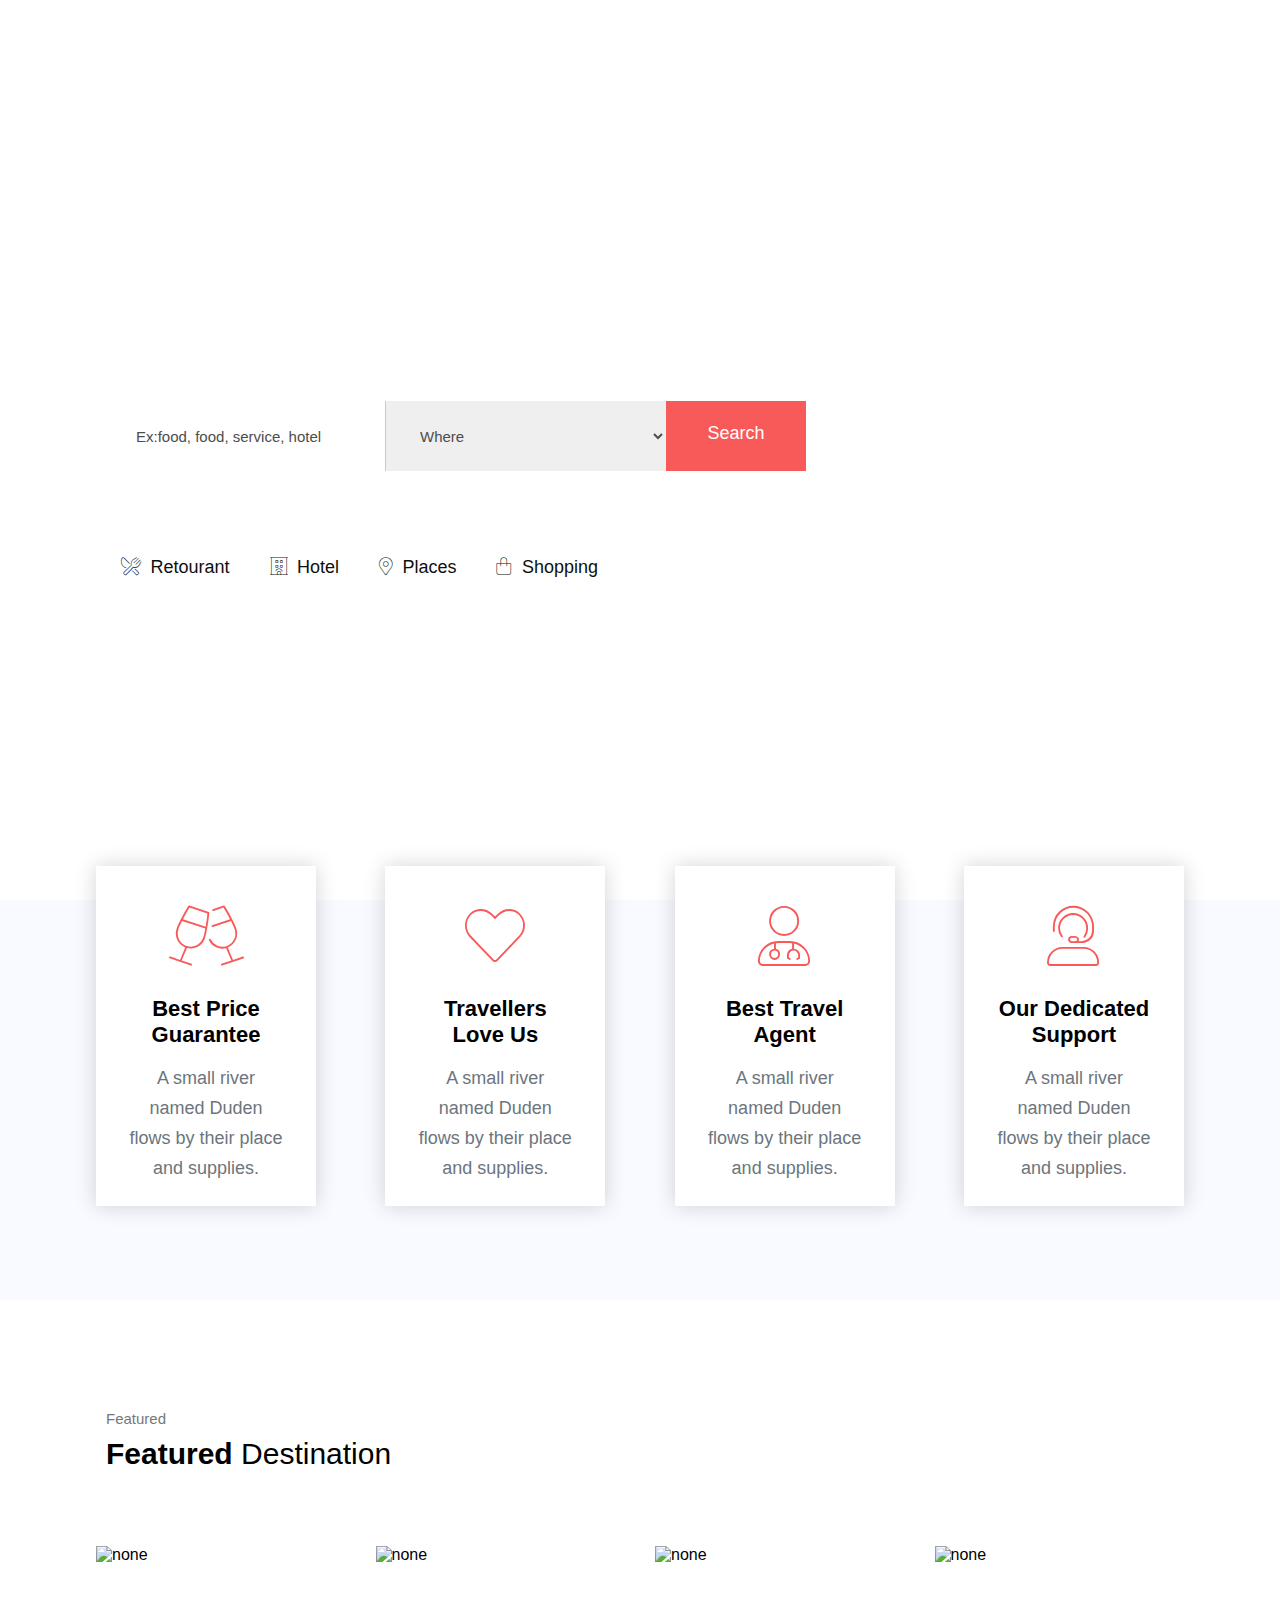
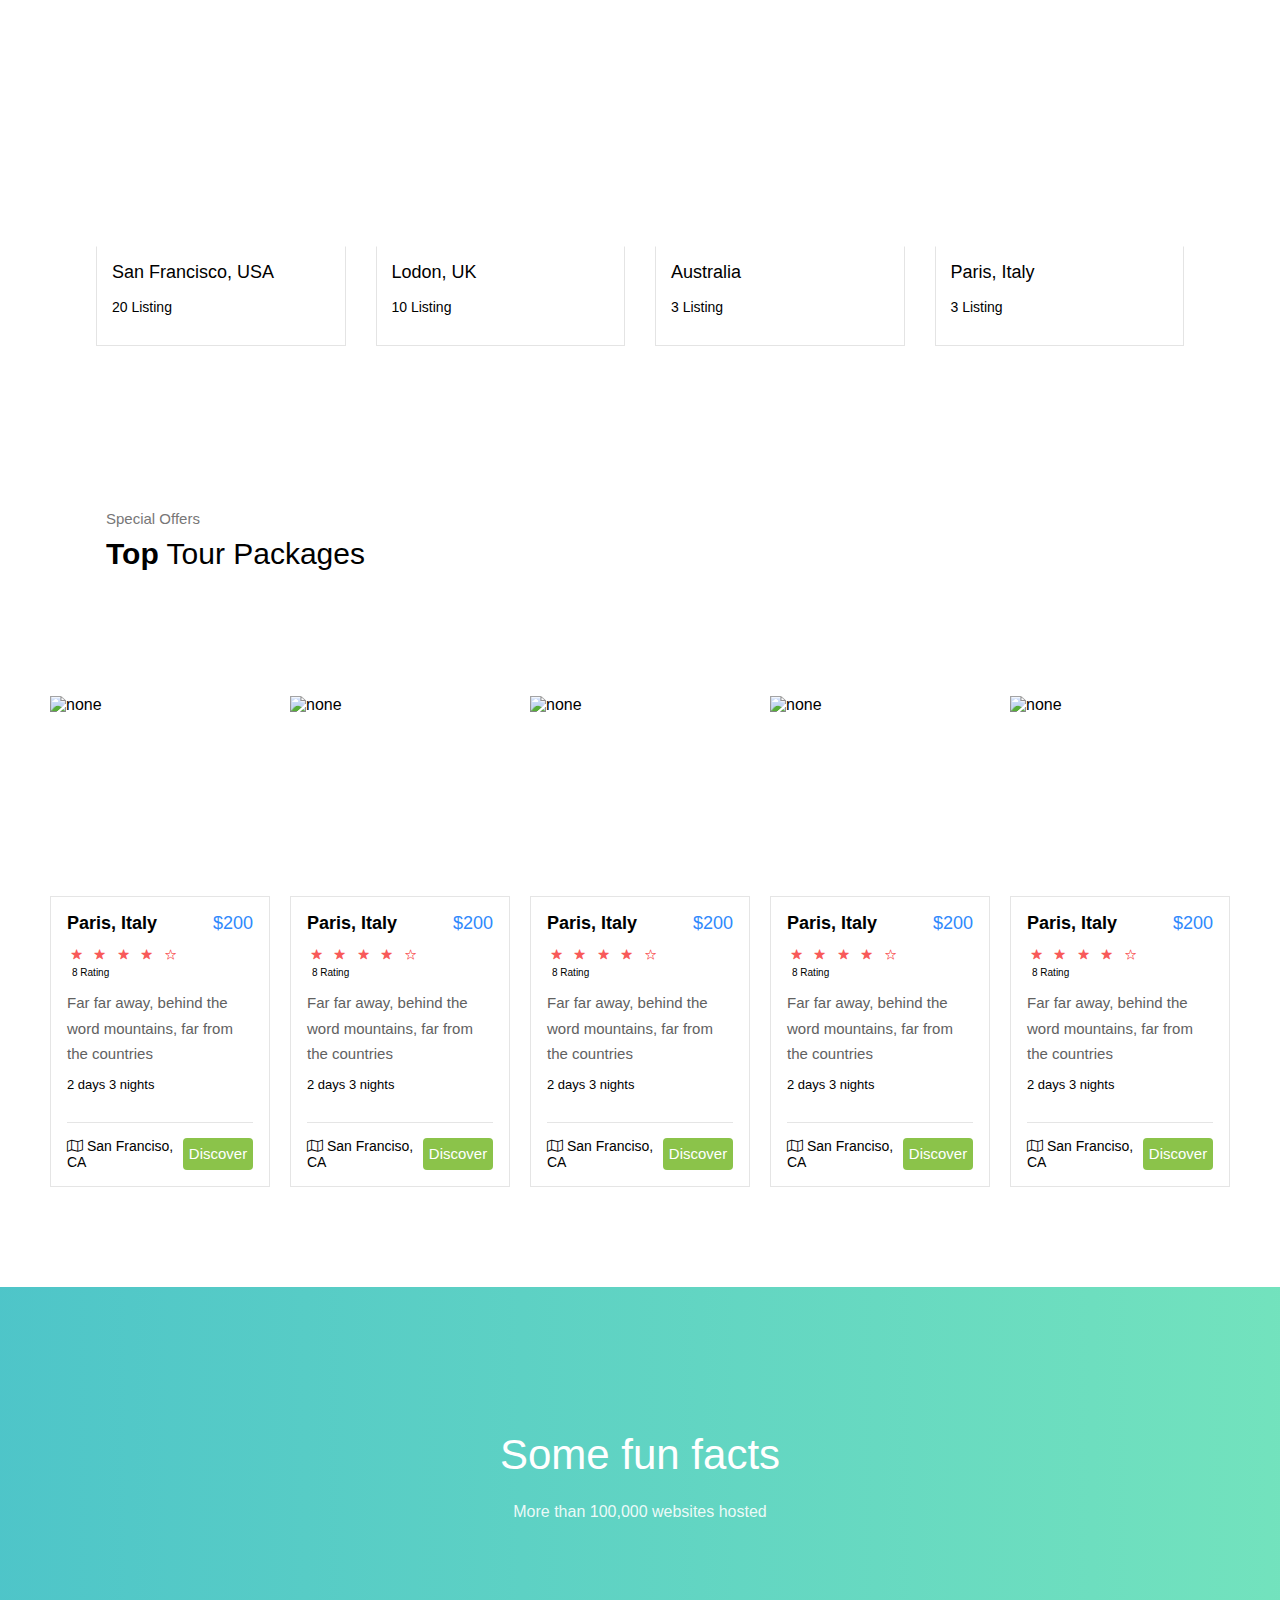
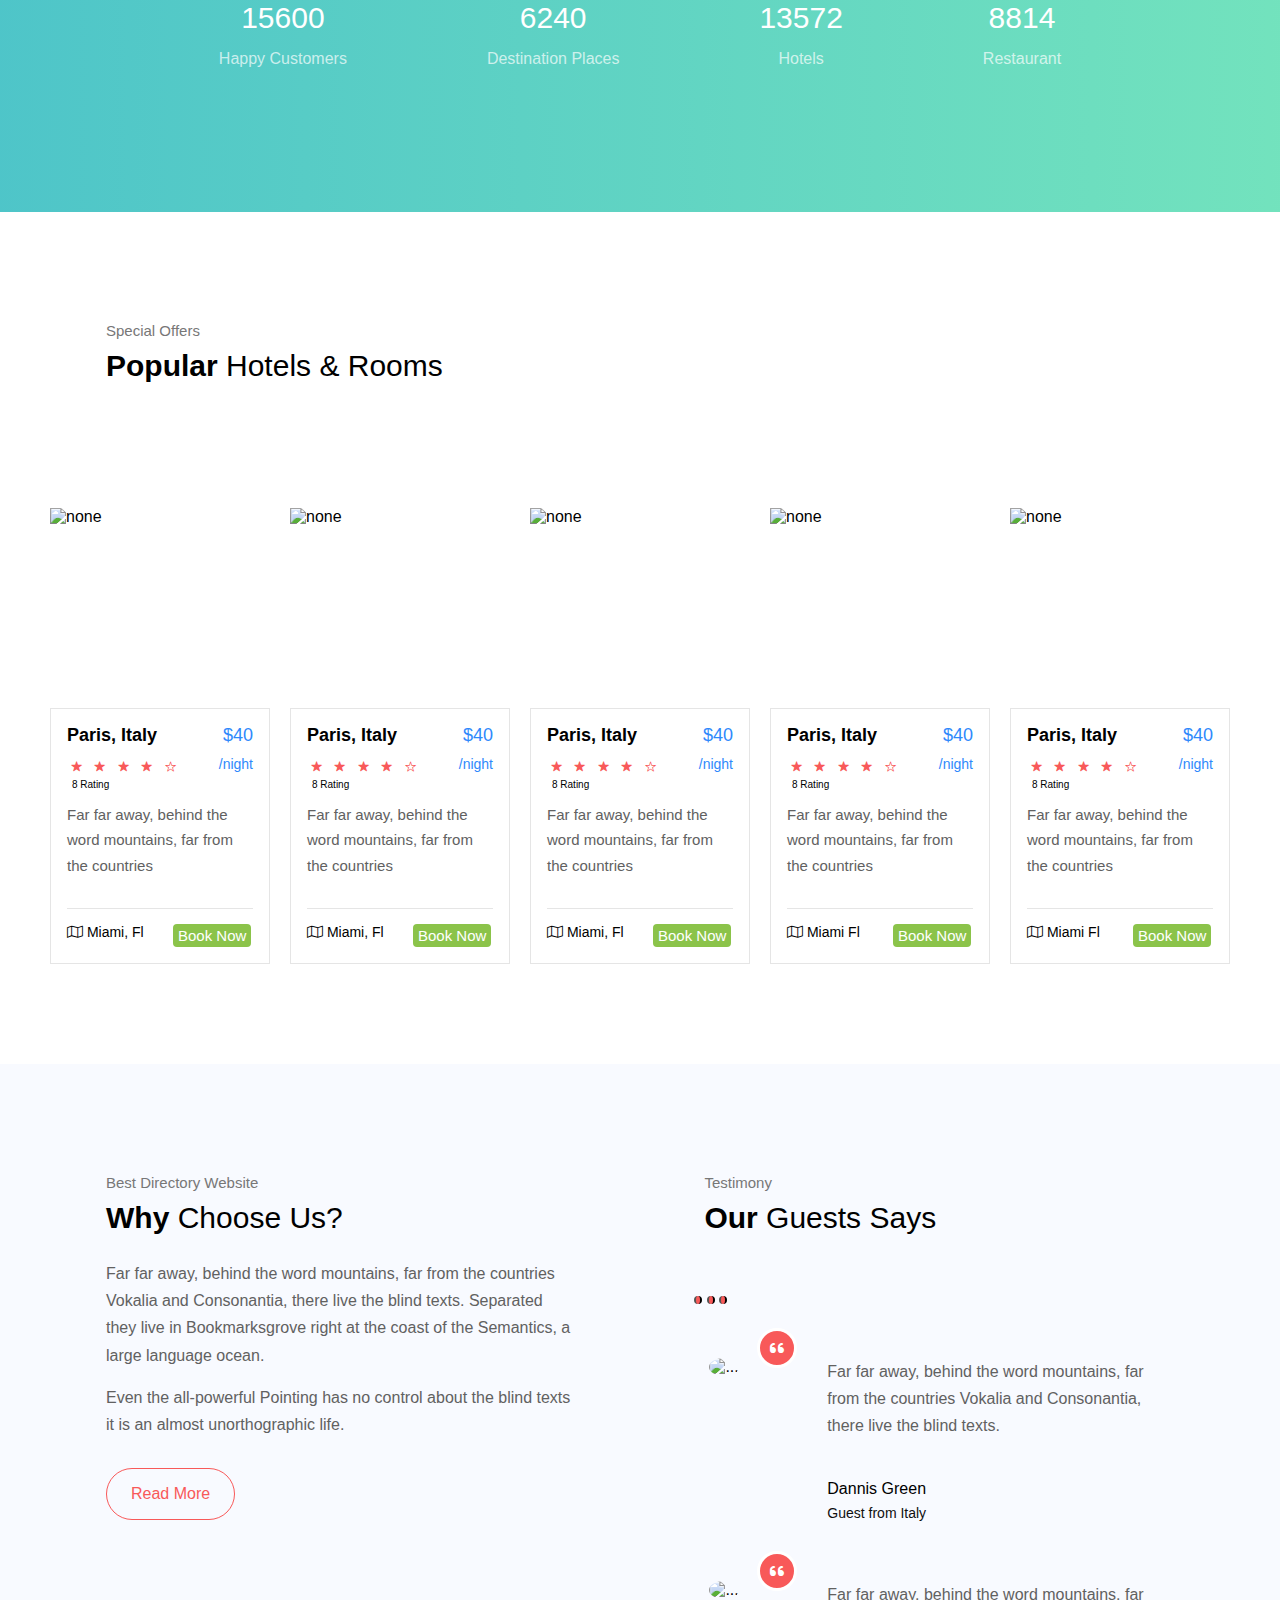
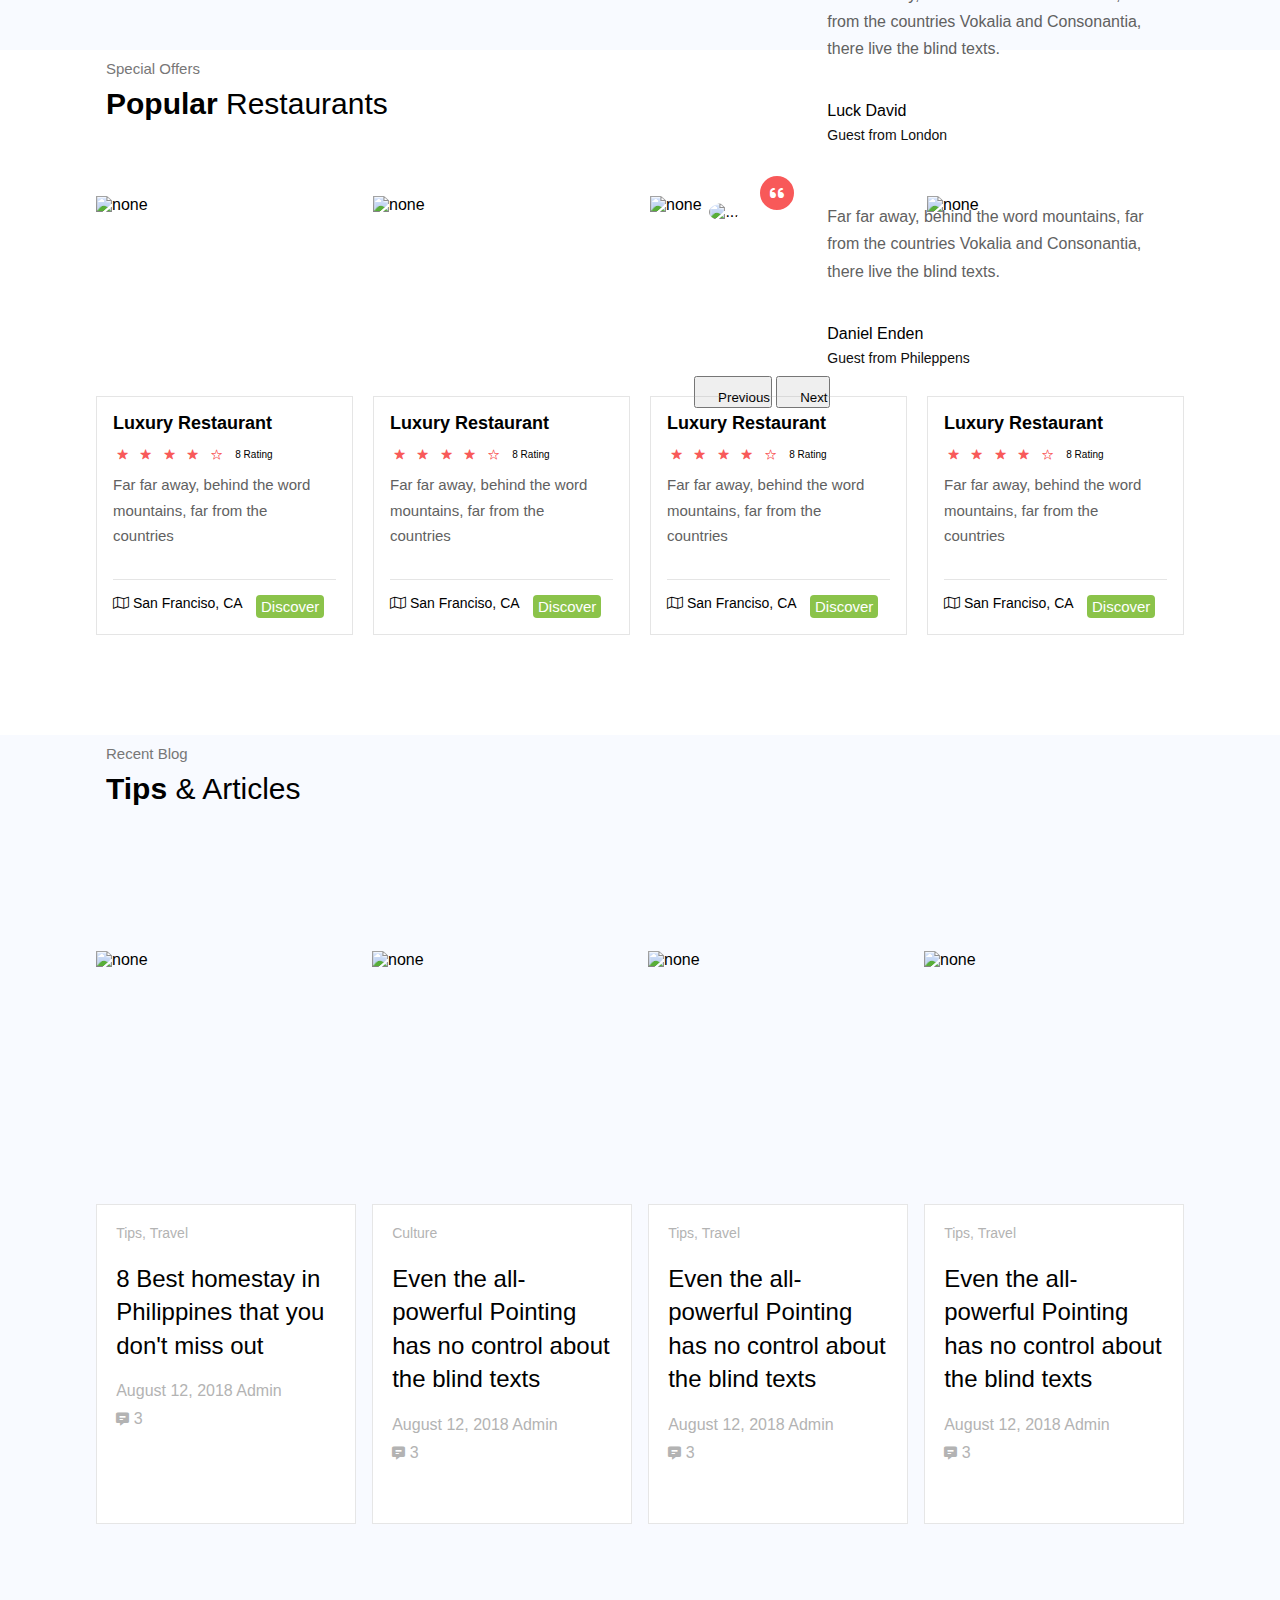
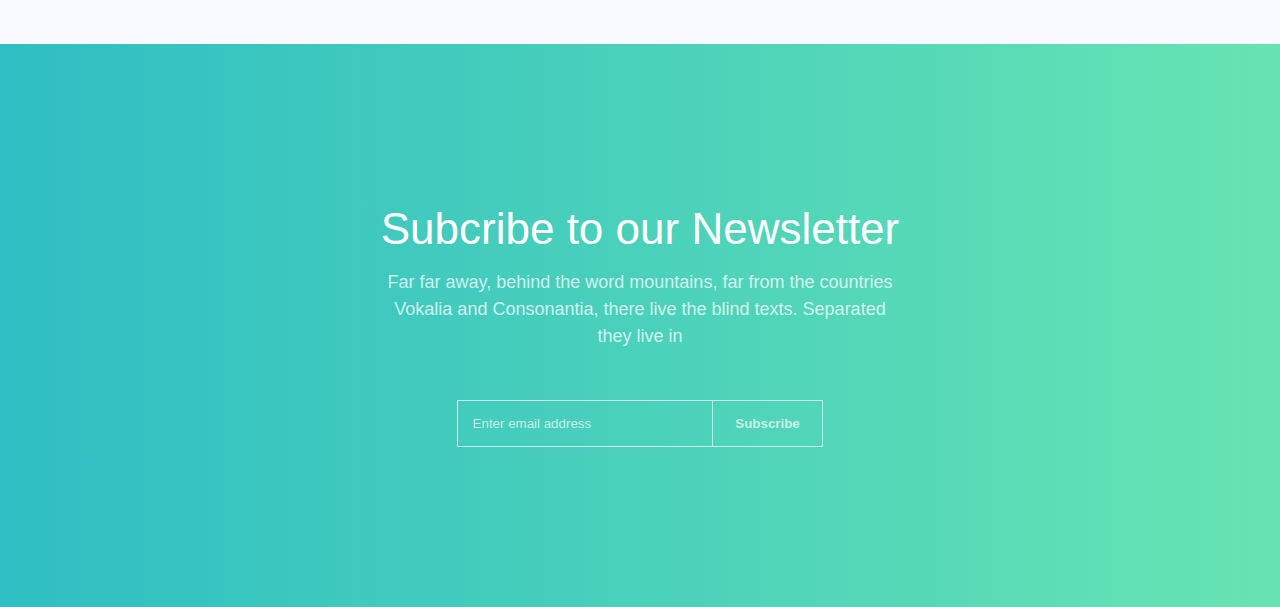
==== index.html @ 2442be21 "Nima" ====
<!DOCTYPE html>
<html lang="en">
<head>
    <meta charset="UTF-8">
    <meta http-equiv="X-UA-Compatible" content="IE=edge">
    <meta name="viewport" content="width=device-width, initial-scale=1.0">
    <title>Amazing Site</title>
    <link rel="stylesheet" href="css/all.css">
    <link rel="stylesheet" href="style.css">
    <link rel="stylesheet" href="webfonts">
    <link rel="stylesheet" href="MediaQuery.css">
    <link rel="preconnect" href="https://fonts.googleapis.com">
    <link rel="preconnect" href="https://fonts.gstatic.com" crossorigin>
    <link href="https://fonts.googleapis.com/css2?family=Fredoka:wght@300&display=swap" rel="stylesheet">
    <link href="https://cdn.jsdelivr.net/npm/bootstrap@5.0.2/dist/css/bootstrap.min.css" rel="stylesheet" integrity="sha384-EVSTQN3/azprG1Anm3QDgpJLIm9Nao0Yz1ztcQTwFspd3yD65VohhpuuCOmLASjC" crossorigin="anonymous">
    <style>
    ::-webkit-scrollbar{
       width: 0;
    }
    #scrollpath {
        position: fixed;
        top: 0;
        right: 0;
        width: 10px;
        height: 100%;
        background: rgba(255,255,255,0.05);
    }
    #progressbar {
        position: fixed;
        top: 0;
        right: 0;
        width: 8px;
        background: linear-gradient(to top, #008aff,#00ffe7);
        animation: animate 5s linear infinite;
        border-radius: 15px;
    }
    @keyframes animate {
        0%,100% {
            filter: hue-rotate(0deg);
        }
        50% {
            filter: hue-rotate(360deg);
        }
    }
    #progressbar::before {
        content: ' ';
        position: absolute;
        top: 0;
        left: 0;
        width: 100%;
        height: 100%;
        background: linear-gradient(to top, #008aff,#00ffe7);
        filter: blur(5px);
    }
    #progressbar::after {
        content: ' ';
        position: absolute;
        top: 0;
        left: 0;
        width: 100%;
        height: 100%;
        background: linear-gradient(to top, #008aff,#00ffe7);
        filter: blur(10px);
    }
    </style>
</head>
<body>
    
    <div id="progressbar"></div>
    <div class="scrollpath"></div>

    <div id="wiewport">
        <div class="topnawbar">
            <div class="conteiner">
                <div class="leftname">
                    <p class="leftname-p">dirEngine.</p>
                </div>
                <div class="rightbar">
                    <input type="checkbox" id="check">
                    <label for="check" class="naw-label">
                        <i class="fa-light fa-bars-staggered bars"></i> 
                        <i class="fa-light fa-bars-sort bars2"></i>
                        <p class="naw-p">Menu</p>
                    </label>
                    <ul class="home-ul">
                        <li class="home-li"><a href="#" class="home-a xme">Home</a></li>
                        <li class="home-li"><a href="#" class="home-a">About</a></li>
                        <li class="home-li"><a href="#" class="home-a">Tour</a></li>
                        <li class="home-li"><a href="#" class="home-a">Hotles</a></li>
                        <li class="home-li"><a href="#" class="home-a">Blog</a></li>
                        <li class="home-li"><a href="#" class="home-a">Contact</a></li>
                        <li class="home-li cta"><a href="#" class="home-a">Add Listing</a></li>
                    </ul>
                </div>
            </div>
        </div>
        <div class="center-wiewport">
            <div class="conteiner">
                <div class="explore">
                    <h1 class="explore-h1">
                        <strong>Explore</strong>
                        your amazing city
                    </h1>
                    <p class="explore-p">Find great places to stay, eat, shop, or visit from local experts</p>
                    <div class="input-div">
                        <div class="input-text">
                            <input type="text" placeholder="Ex:food, food, service, hotel">
                        </div>
                        <div class="input-text">
                            <select id="select">
                                <option value="#" class="wewe">Where</option>
                                <option value="#">San Francisco USA</option>
                                <option value="#">Berlin Germany</option>
                                <option value="#">London United Kingdom</option>
                                <option value="#">Paris Italy</option>
                            </select>
                        </div>
                        <div class="input-search">
                            <p class="input-p">Search</p>
                        </div>
                    </div>
                    <p class="explore-p">Or browse the highlights</p>
                    <div class="four-div">
                        <div class="cool-div">
                            <i class="fa-thin fa-fork-knife cooldiv-ico"></i>
                            <span class="cool-span">Retourant</span>
                        </div>
                        <div class="cool-div">
                            <i class="fa-thin fa-hotel cooldiv-ico"></i>
                            <span class="cool-span">Hotel</span>
                        </div>
                        <div class="cool-div">
                            <i class="fa-thin fa-location-dot cooldiv-ico"></i>
                            <span class="cool-span">Places</span>
                        </div>
                        <div class="cool-div">
                            <i class="fa-thin fa-bag-shopping cooldiv-ico"></i>
                            <span class="cool-span">Shopping</span>
                        </div>
                    </div>
                </div>
            </div>
        </div>
    </div>
    <div id="four-card">
        <div class="conteiner">
            <div class="translatediv">
                <div class="carddiv">
                    <div class="backgroundico">
                        <i class="fa-thin fa-champagne-glasses card-ico"></i>
                    </div>
                    <div class="icon-div">
                        <i class="fa-thin fa-champagne-glasses carddiv-ico"></i>
                    </div>
                    <div class="name-div">
                        <p class="name-p">Best Price Guarantee</p>
                    </div>
                    <div class="bottomname-div">
                        <p class="bottomname-p">
                            A small river named Duden flows by their place and supplies.
                        </p>
                    </div>
                </div>
                <div class="carddiv">
                    <div class="backgroundico">
                        <i class="fa-thin fa-heart card-ico"></i>
                    </div>
                    <div class="icon-div">
                        <i class="fa-thin fa-heart carddiv-ico"></i>
                    </div>
                    <div class="name-div">
                        <p class="name-p">Travellers Love Us</p>
                    </div>
                    <div class="bottomname-div">
                        <p class="bottomname-p">
                            A small river named Duden flows by their place and supplies.
                        </p>
                    </div>
                </div>
                <div class="carddiv">
                    <div class="backgroundico">
                        <i class="fa-thin fa-user-doctor card-ico"></i>
                    </div>
                    <div class="icon-div">
                        <i class="fa-thin fa-user-doctor carddiv-ico"></i>
                    </div>
                    <div class="name-div">
                        <p class="name-p">Best Travel Agent</p>
                    </div>
                    <div class="bottomname-div">
                        <p class="bottomname-p">
                            A small river named Duden flows by their place and supplies.
                        </p>
                    </div>
                </div>
                <div class="carddiv">
                    <div class="backgroundico">
                        <i class="fa-thin fa-user-headset card-ico"></i>
                    </div>
                    <div class="icon-div">
                        <i class="fa-thin fa-user-headset carddiv-ico"></i>
                    </div>
                    <div class="name-div">
                        <p class="name-p">Our Dedicated Support</p>
                    </div>
                    <div class="bottomname-div">
                        <p class="bottomname-p">
                            A small river named Duden flows by their place and supplies.
                        </p>
                    </div>
                </div>
            </div>
        </div>
    </div>
    <div id="destination">
        <div class="conteiner">
            <div class="top-destination">
                <p class="destination-p">Featured</p>
                <h2 class="destination-h2"><strong>Featured</strong> Destination</h2>
            </div>
            <div class="bottom-destination">
                <div class="cow-detination">
                    <div class="cow-card">
                        <div class="picture-card">
                            <img src="https://preview.colorlib.com/theme/direngine/images/xdestination-2.jpg.pagespeed.ic.RMg1c-upbN.webp" alt="none">
                        </div>
                        <div class="background-icon">
                            <i class="fa-regular fa-magnifying-glass cow-icon"></i>
                        </div>
                        <div class="name-card">
                            <h3 class="name-card-h3">San Francisco, USA</h3>
                            <span class="name-card-span">20 Listing</span>
                        </div>
                    </div>
                    <div class="cow-card cow-none2">
                        <div class="picture-card">
                            <img src="https://preview.colorlib.com/theme/direngine/images/xdestination-3.jpg.pagespeed.ic.SftvgTYoh4.webp" alt="none">
                        </div>
                        <div class="background-icon">
                            <i class="fa-regular fa-magnifying-glass cow-icon"></i>
                        </div>
                        <div class="name-card">
                            <h3 class="name-card-h3">Lodon, UK</h3>
                            <span class="name-card-span">10 Listing</span>
                        </div>
                    </div>
                    <div class="cow-card cow-none">
                        <div class="picture-card">
                            <img src="https://preview.colorlib.com/theme/direngine/images/xdestination-5.jpg.pagespeed.ic.mvF09-cYS1.webp" alt="none">
                        </div>
                        <div class="background-icon">
                            <i class="fa-regular fa-magnifying-glass cow-icon"></i>
                        </div>
                        <div class="name-card">
                            <h3 class="name-card-h3">Australia</h3>
                            <span class="name-card-span">3 Listing</span>
                        </div>
                    </div>
                    <div class="cow-card cow-none">
                        <div class="picture-card">
                            <img src="https://preview.colorlib.com/theme/direngine/images/xdestination-6.jpg.pagespeed.ic.WI4c5hK4zM.webp" alt="none">
                        </div>
                        <div class="background-icon">
                            <i class="fa-regular fa-magnifying-glass cow-icon"></i>
                        </div>
                        <div class="name-card">
                            <h3 class="name-card-h3">Paris, Italy</h3>
                            <span class="name-card-span">3 Listing</span>
                        </div>
                    </div>
                </div>
            </div>
        </div>
    </div>
    <div id="Packages">
        <div class="conteiner">
            <div class="top-destination">
                <p class="destination-p">Special Offers</p>
                <h2 class="destination-h2"><strong>Top</strong> Tour Packages</h2>
            </div>
        </div>
        <div id="bottom-packages">
            <div class="packpages-div">
                <div class="packpages-flex">
                    <div class="packpages-col">
                        <div class="packpages-pictures">
                            <img src="https://preview.colorlib.com/theme/direngine/images/xdestination-1.jpg.pagespeed.ic.cH7KihJSx6.webp" alt="none">
                        </div>
                        <div class="background-icon background-icon2">
                            <i class="fa-regular fa-magnifying-glass cow-icon cow-icon2"></i>
                        </div>
                        <div class="packpages-row">
                            <div class="d-flex">
                                <div class="one">
                                    <h3 class="one-divh3">Paris, Italy</h3>
                                    <p class="two-ico">
                                        <i class="fa-solid fa-star-sharp star"></i>
                                        <i class="fa-solid fa-star-sharp star"></i>
                                        <i class="fa-solid fa-star-sharp star"></i>
                                        <i class="fa-solid fa-star-sharp star"></i>
                                        <i class="fa-light fa-star-sharp star star1"></i>
                                        <span class="rating">8 Rating</span>
                                    </p>
                                </div>
                                <div class="two">
                                    <p class="two-p">$200</p>
                                </div>
                            </div>
                            <p class="far-p">Far far away, behind the word mountains, far from the countries</p>
                            <p class="day">
                                <span class="day-span">2 days 3 nights</span>
                            </p>
                            <div class="d-flex bottom-flex">
                                <span class="one one1">
                                    <i class="fa-light fa-map"></i>
                                    San Franciso, CA
                                </span>
                                <span class="two two2">Discover</span>
                            </div>
                        </div>
                    </div>
                    <div class="packpages-col">
                        <div class="packpages-pictures">
                            <img src="	https://preview.colorlib.com/theme/direngine/images/xdestination-2.jpg.pagespeed.ic.bjurIHRmNo.webp" alt="none">
                        </div>
                        <div class="background-icon background-icon2">
                            <i class="fa-regular fa-magnifying-glass cow-icon cow-icon2"></i>
                        </div>
                        <div class="packpages-row">
                            <div class="d-flex">
                                <div class="one">
                                    <h3 class="one-divh3">Paris, Italy</h3>
                                    <p class="two-ico">
                                        <i class="fa-solid fa-star-sharp star"></i>
                                        <i class="fa-solid fa-star-sharp star"></i>
                                        <i class="fa-solid fa-star-sharp star"></i>
                                        <i class="fa-solid fa-star-sharp star"></i>
                                        <i class="fa-light fa-star-sharp star star1"></i>
                                        <span class="rating">8 Rating</span>
                                    </p>
                                </div>
                                <div class="two">
                                    <p class="two-p">$200</p>
                                </div>
                            </div>
                            <p class="far-p">Far far away, behind the word mountains, far from the countries</p>
                            <p class="day">
                                <span class="day-span">2 days 3 nights</span>
                            </p>
                            <div class="d-flex bottom-flex">
                                <span class="one one1">
                                    <i class="fa-light fa-map"></i>
                                    San Franciso, CA
                                </span>
                                <span class="two two2">Discover</span>
                            </div>
                        </div>
                    </div>
                    <div class="packpages-col">
                        <div class="packpages-pictures">
                            <img src="https://preview.colorlib.com/theme/direngine/images/xdestination-5.jpg.pagespeed.ic.mvF09-cYS1.webp" alt="none">
                        </div>
                        <div class="background-icon background-icon2">
                            <i class="fa-regular fa-magnifying-glass cow-icon cow-icon2"></i>
                        </div>
                        <div class="packpages-row">
                            <div class="d-flex">
                                <div class="one">
                                    <h3 class="one-divh3">Paris, Italy</h3>
                                    <p class="two-ico">
                                        <i class="fa-solid fa-star-sharp star"></i>
                                        <i class="fa-solid fa-star-sharp star"></i>
                                        <i class="fa-solid fa-star-sharp star"></i>
                                        <i class="fa-solid fa-star-sharp star"></i>
                                        <i class="fa-light fa-star-sharp star star1"></i>
                                        <span class="rating">8 Rating</span>
                                    </p>
                                </div>
                                <div class="two">
                                    <p class="two-p">$200</p>
                                </div>
                            </div>
                            <p class="far-p">Far far away, behind the word mountains, far from the countries</p>
                            <p class="day">
                                <span class="day-span">2 days 3 nights</span>
                            </p>
                            <div class="d-flex bottom-flex">
                                <span class="one one1">
                                    <i class="fa-light fa-map"></i>
                                    San Franciso, CA
                                </span>
                                <span class="two two2">Discover</span>
                            </div>
                        </div>
                    </div>
                    <div class="packpages-col">
                        <div class="packpages-pictures">
                            <img src="https://preview.colorlib.com/theme/direngine/images/xdestination-3.jpg.pagespeed.ic.SftvgTYoh4.webp" alt="none">
                        </div>
                        <div class="background-icon background-icon2">
                            <i class="fa-regular fa-magnifying-glass cow-icon cow-icon2"></i>
                        </div>
                        <div class="packpages-row">
                            <div class="d-flex">
                                <div class="one">
                                    <h3 class="one-divh3">Paris, Italy</h3>
                                    <p class="two-ico">
                                        <i class="fa-solid fa-star-sharp star"></i>
                                        <i class="fa-solid fa-star-sharp star"></i>
                                        <i class="fa-solid fa-star-sharp star"></i>
                                        <i class="fa-solid fa-star-sharp star"></i>
                                        <i class="fa-light fa-star-sharp star star1"></i>
                                        <span class="rating">8 Rating</span>
                                    </p>
                                </div>
                                <div class="two">
                                    <p class="two-p">$200</p>
                                </div>
                            </div>
                            <p class="far-p">Far far away, behind the word mountains, far from the countries</p>
                            <p class="day">
                                <span class="day-span">2 days 3 nights</span>
                            </p>
                            <div class="d-flex bottom-flex">
                                <span class="one one1">
                                    <i class="fa-light fa-map"></i>
                                    San Franciso, CA
                                </span>
                                <span class="two two2">Discover</span>
                            </div>
                        </div>
                    </div>
                    <div class="packpages-col packpages-col5">
                        <div class="packpages-pictures">
                            <img src="https://preview.colorlib.com/theme/direngine/images/xdestination-4.jpg.pagespeed.ic.vV4uDWUfRn.webp" alt="none">
                        </div>
                        <div class="background-icon background-icon2">
                            <i class="fa-regular fa-magnifying-glass cow-icon cow-icon2"></i>
                        </div>
                        <div class="packpages-row">
                            <div class="d-flex">
                                <div class="one">
                                    <h3 class="one-divh3">Paris, Italy</h3>
                                    <p class="two-ico">
                                        <i class="fa-solid fa-star-sharp star"></i>
                                        <i class="fa-solid fa-star-sharp star"></i>
                                        <i class="fa-solid fa-star-sharp star"></i>
                                        <i class="fa-solid fa-star-sharp star"></i>
                                        <i class="fa-light fa-star-sharp star star1"></i>
                                        <span class="rating">8 Rating</span>
                                    </p>
                                </div>
                                <div class="two">
                                    <p class="two-p">$200</p>
                                </div>
                            </div>
                            <p class="far-p">Far far away, behind the word mountains, far from the countries</p>
                            <p class="day">
                                <span class="day-span">2 days 3 nights</span>
                            </p>
                            <div class="d-flex bottom-flex">
                                <span class="one one1">
                                    <i class="fa-light fa-map"></i>
                                    San Franciso, CA
                                </span>
                                <span class="two two2">Discover</span>
                            </div>
                        </div>
                    </div>
                </div>
            </div>
        </div>
    </div>
    <div id="section-counter">
        <div class="conteiner">
            <div class="counter-div">
                <div class="top-counter">
                    <h2 class="cunter-h2">Some fun facts</h2>
                    <p class="counter-p">More than 100,000 websites hosted</p>
                </div>
                <div class="bottom-counter">
                    <div class="counter-container">
                        <div class="counter" data-target="100000"></div>
                        <span class="counter-span">Happy Customers</span>
                    </div>
                    <div class="counter-container">
                        <div class="counter" data-target="40000"></div>
                        <span class="counter-span">Destination Places</span>
                    </div>
                    <div class="counter-container">
                        <div class="counter" data-target="87000"></div>
                        <span class="counter-span">Hotels</span>
                    </div>
                    <div class="counter-container">
                        <div class="counter" data-target="56400"></div>
                        <span class="counter-span">Restaurant</span>
                    </div>
                </div>
            </div>
        </div>
    </div>
    <div id="Packages">
        <div class="conteiner">
            <div class="top-destination">
                <p class="destination-p">Special Offers</p>
                <h2 class="destination-h2"><strong>Popular</strong> Hotels & Rooms</h2>
            </div>
        </div>
        <div id="bottom-packages">
            <div class="packpages-div">
                <div class="packpages-flex">
                    <div class="packpages-col">
                        <div class="packpages-pictures">
                            <img src="https://preview.colorlib.com/theme/direngine/images/xhotel-1.jpg.pagespeed.ic.KgiKvDlwUH.webp" alt="none">
                        </div>
                        <div class="background-icon background-icon2">
                            <i class="fa-regular fa-magnifying-glass cow-icon cow-icon2 cow-icon3"></i>
                        </div>
                        <div class="packpages-row">
                            <div class="d-flex">
                                <div class="one">
                                    <h3 class="one-divh3">Paris, Italy</h3>
                                    <p class="two-ico">
                                        <i class="fa-solid fa-star-sharp star"></i>
                                        <i class="fa-solid fa-star-sharp star"></i>
                                        <i class="fa-solid fa-star-sharp star"></i>
                                        <i class="fa-solid fa-star-sharp star"></i>
                                        <i class="fa-light fa-star-sharp star star1"></i>
                                        <span class="rating">8 Rating</span>
                                    </p>
                                </div>
                                <div class="two">
                                    <p class="two-p">$40</p>
                                    <p class="two-p" style="font-weight: 400; padding: 10px 0; font-size: 14px;">/night</p>
                                </div>
                            </div>
                            <p class="far-p">Far far away, behind the word mountains, far from the countries</p>
                            <div class="d-flex bottom-flex">
                                <span class="one one1" style="width: calc(100% - 80px);">
                                    <i class="fa-light fa-map"></i>
                                    Miami, Fl
                                </span>
                                <span class="two two2" style="width: auto;">Book Now</span>
                            </div>
                        </div>
                    </div>
                    <div class="packpages-col">
                        <div class="packpages-pictures">
                            <img src="https://preview.colorlib.com/theme/direngine/images/xhotel-2.jpg.pagespeed.ic.QvVojGaMgS.webp" alt="none">
                        </div>
                        <div class="background-icon background-icon2">
                            <i class="fa-regular fa-magnifying-glass cow-icon cow-icon2 cow-icon3"></i>
                        </div>
                        <div class="packpages-row">
                            <div class="d-flex">
                                <div class="one">
                                    <h3 class="one-divh3">Paris, Italy</h3>
                                    <p class="two-ico">
                                        <i class="fa-solid fa-star-sharp star"></i>
                                        <i class="fa-solid fa-star-sharp star"></i>
                                        <i class="fa-solid fa-star-sharp star"></i>
                                        <i class="fa-solid fa-star-sharp star"></i>
                                        <i class="fa-light fa-star-sharp star star1"></i>
                                        <span class="rating">8 Rating</span>
                                    </p>
                                </div>
                                <div class="two">
                                    <p class="two-p">$40</p>
                                    <p class="two-p" style="font-weight: 400; padding: 10px 0; font-size: 14px;">/night</p>
                                </div>
                            </div>
                            <p class="far-p">Far far away, behind the word mountains, far from the countries</p>
                            <div class="d-flex bottom-flex">
                                <span class="one one1" style="width: calc(100% - 80px);">
                                    <i class="fa-light fa-map"></i>
                                    Miami, Fl
                                </span>
                                <span class="two two2" style="width: auto;">Book Now</span>
                            </div>
                        </div>
                    </div>
                    <div class="packpages-col">
                        <div class="packpages-pictures">
                            <img src="https://preview.colorlib.com/theme/direngine/images/xhotel-3.jpg.pagespeed.ic.yYa1xfQlzF.webp" alt="none">
                        </div>
                        <div class="background-icon background-icon2">
                            <i class="fa-regular fa-magnifying-glass cow-icon cow-icon2 cow-icon3"></i>
                        </div>
                        <div class="packpages-row">
                            <div class="d-flex">
                                <div class="one">
                                    <h3 class="one-divh3">Paris, Italy</h3>
                                    <p class="two-ico">
                                        <i class="fa-solid fa-star-sharp star"></i>
                                        <i class="fa-solid fa-star-sharp star"></i>
                                        <i class="fa-solid fa-star-sharp star"></i>
                                        <i class="fa-solid fa-star-sharp star"></i>
                                        <i class="fa-light fa-star-sharp star star1"></i>
                                        <span class="rating">8 Rating</span>
                                    </p>
                                </div>
                                <div class="two">
                                    <p class="two-p">$40</p>
                                    <p class="two-p" style="font-weight: 400; padding: 10px 0; font-size: 14px;">/night</p>
                                </div>
                            </div>
                            <p class="far-p">Far far away, behind the word mountains, far from the countries</p>
                            <div class="d-flex bottom-flex">
                                <span class="one one1" style="width: calc(100% - 80px);">
                                    <i class="fa-light fa-map"></i>
                                    Miami, Fl
                                </span>
                                <span class="two two2" style="width: auto;">Book Now</span>
                            </div>
                        </div>
                    </div>
                    <div class="packpages-col">
                        <div class="packpages-pictures">
                            <img src="https://preview.colorlib.com/theme/direngine/images/xhotel-4.jpg.pagespeed.ic.KSjKpvxgch.webp" alt="none">
                        </div>
                        <div class="background-icon background-icon2">
                            <i class="fa-regular fa-magnifying-glass cow-icon cow-icon2 cow-icon3"></i>
                        </div>
                        <div class="packpages-row">
                            <div class="d-flex">
                                <div class="one">
                                    <h3 class="one-divh3">Paris, Italy</h3>
                                    <p class="two-ico">
                                        <i class="fa-solid fa-star-sharp star"></i>
                                        <i class="fa-solid fa-star-sharp star"></i>
                                        <i class="fa-solid fa-star-sharp star"></i>
                                        <i class="fa-solid fa-star-sharp star"></i>
                                        <i class="fa-light fa-star-sharp star star1"></i>
                                        <span class="rating">8 Rating</span>
                                    </p>
                                </div>
                                <div class="two">
                                    <p class="two-p">$40</p>
                                    <p class="two-p" style="font-weight: 400; padding: 10px 0; font-size: 14px;">/night</p>
                                </div>
                            </div>
                            <p class="far-p">Far far away, behind the word mountains, far from the countries</p>
                            <div class="d-flex bottom-flex">
                                <span class="one one1" style="width: calc(100% - 80px)">
                                    <i class="fa-light fa-map"></i>
                                    Miami Fl
                                </span>
                                <span class="two two2" style="width: auto;">Book Now</span>
                            </div>
                        </div>
                    </div>
                    <div class="packpages-col packpages-col5">
                        <div class="packpages-pictures">
                            <img src="	https://preview.colorlib.com/theme/direngine/images/xhotel-5.jpg.pagespeed.ic.xzzqlNbwut.webp" alt="none">
                        </div>
                        <div class="background-icon background-icon2">
                            <i class="fa-regular fa-magnifying-glass cow-icon cow-icon2 cow-icon3"></i>
                        </div>
                        <div class="packpages-row">
                            <div class="d-flex">
                                <div class="one">
                                    <h3 class="one-divh3">Paris, Italy</h3>
                                    <p class="two-ico">
                                        <i class="fa-solid fa-star-sharp star"></i>
                                        <i class="fa-solid fa-star-sharp star"></i>
                                        <i class="fa-solid fa-star-sharp star"></i>
                                        <i class="fa-solid fa-star-sharp star"></i>
                                        <i class="fa-light fa-star-sharp star star1"></i>
                                        <span class="rating">8 Rating</span>
                                    </p>
                                </div>
                                <div class="two">
                                    <p class="two-p">$40</p>
                                    <p class="two-p" style="font-weight: 400; padding: 10px 0; font-size: 14px;">/night</p>
                                </div>
                            </div>
                            <p class="far-p">Far far away, behind the word mountains, far from the countries</p>
                            <div class="d-flex bottom-flex">
                                <span class="one one1" style="width: calc(100% - 80px);">
                                    <i class="fa-light fa-map"></i>
                                    Miami Fl
                                </span>
                                <span class="two two2" style="width: auto;">Book Now</span>
                            </div>
                        </div>
                    </div>
                </div>
            </div>
        </div>
    </div>
    <div id="corusel-many">
        <div class="conteiner">
            <div class="flex-corusel">
                <div class="cool-div left-many">
                    <div class="top-destination">
                        <p class="destination-p">Best Directory Website</p>
                        <h2 class="destination-h2"><strong>Why</strong> Choose Us?</h2>
                    </div>
                    <p class="leftmany-p">Far far away, behind the word mountains, far from the countries Vokalia and Consonantia, there live the blind texts. 
                    Separated they live in Bookmarksgrove right at the coast of the Semantics, a large language ocean.</p>
                    <p class="leftmany-p">Even the all-powerful Pointing has no control about the blind texts it is an almost unorthographic life.</p>
                    <p class="leftmany-button">Read More</p>
                </div>
                <div class="cool-div right-corusel">
                    <div class="top-destination">
                        <p class="destination-p">Testimony</p>
                        <h2 class="destination-h2"><strong>Our</strong> Guests Says</h2>
                    </div>

                    <div id="carouselExampleIndicators" class="carousel slide" data-bs-ride="carousel">
                        <div class="carousel-indicators">
                          <button type="button" data-bs-target="#carouselExampleIndicators" data-bs-slide-to="0" class="active" aria-current="true" aria-label="Slide 1"></button>
                          <button type="button" data-bs-target="#carouselExampleIndicators" data-bs-slide-to="1" class="no-active" aria-label="Slide 2"></button>
                          <button type="button" data-bs-target="#carouselExampleIndicators" data-bs-slide-to="2" class="no-active" aria-label="Slide 3"></button>
                        </div>
                        <div class="carousel-inner">
                          <div class="carousel-item active">
                            <div class="flex-corusel-div">
                                <div class="img-div">
                                    <img src="	https://preview.colorlib.com/theme/direngine/images/xperson_1.jpg.pagespeed.ic.a2MnMHMs44.webp" class="d-block w-100" alt="...">
                                    <i class="fa-solid fa-quote-left"></i>
                                </div>
                                <div class="img-title-div">
                                    <p class="leftmany-p leftmany-p2">Far far away, behind the word mountains, far from the countries Vokalia and Consonantia, there live the blind texts.</p>
                                    <p class="names">Dannis Green</p>
                                    <span class="posname">Guest from Italy</span>
                                </div>
                            </div>
                          </div>
                          <div class="carousel-item">
                            <div class="flex-corusel-div">
                                <div class="img-div">
                                    <img src="https://preview.colorlib.com/theme/direngine/images/xperson_2.jpg.pagespeed.ic.Xrdu_nPZRp.webp" class="d-block w-100" alt="...">
                                    <i class="fa-solid fa-quote-left"></i>
                                </div>
                                <div class="img-title-div">
                                    <p class="leftmany-p leftmany-p2">Far far away, behind the word mountains, far from the countries Vokalia and Consonantia, there live the blind texts.</p>
                                    <p class="names">Luck David</p>
                                    <span class="posname">Guest from London</span>
                                </div>
                            </div>
                          </div>
                          <div class="carousel-item">
                            <div class="flex-corusel-div">
                                <div class="img-div">
                                    <img src="	https://preview.colorlib.com/theme/direngine/images/xperson_3.jpg.pagespeed.ic.Cln-jaM1jK.webp" class="d-block w-100" alt="...">
                                    <i class="fa-solid fa-quote-left"></i>
                                </div>
                                <div class="img-title-div">
                                    <p class="leftmany-p leftmany-p2">Far far away, behind the word mountains, far from the countries Vokalia and Consonantia, there live the blind texts.</p>
                                    <p class="names">Daniel Enden</p>
                                    <span class="posname">Guest from Phileppens</span>
                                </div>
                            </div>
                          </div>
                        </div>
                        <button class="carousel-control-prev" type="button" data-bs-target="#carouselExampleIndicators" data-bs-slide="prev">
                          <span class="carousel-control-prev-icon" aria-hidden="true">
                            <i class="fa-regular fa-chevron-left"></i>
                          </span>
                          <span class="visually-hidden">Previous</span>
                        </button>
                        <button class="carousel-control-next" type="button" data-bs-target="#carouselExampleIndicators" data-bs-slide="next">
                          <span class="carousel-control-next-icon" aria-hidden="true">
                            <i class="fa-regular fa-chevron-right"></i>
                          </span>
                          <span class="visually-hidden">Next</span>
                        </button>
                      </div>
                </div>
            </div>
        </div>
    </div>
    <div id="Packages">
        <div class="conteiner">
            <div class="top-destination">
                <p class="destination-p">Special Offers</p>
                <h2 class="destination-h2"><strong>Popular</strong> Restaurants</h2>
            </div>
            <div id="bottom-packages">
                <div class="packpages-div packpages-div3">
                    <div class="packpages-flex packpages-flex3">
                        <div class="packpages-col packpages-col3">
                            <div class="packpages-pictures">
                                <img src="https://preview.colorlib.com/theme/direngine/images/xrestaurant-1.jpg.pagespeed.ic.LnJla8Illi.webp" alt="none">
                            </div>
                            <div class="background-icon background-icon2 ">
                                <i class="fa-regular fa-magnifying-glass cow-icon cow-icon2 cow-icon3 cow-icon4"></i>
                            </div>
                            <div class="packpages-row">
                                <div class="d-flex">
                                    <div class="one one3">
                                        <h3 class="one-divh3">Luxury Restaurant</h3>
                                        <p class="two-ico">
                                            <i class="fa-solid fa-star-sharp star"></i>
                                            <i class="fa-solid fa-star-sharp star"></i>
                                            <i class="fa-solid fa-star-sharp star"></i>
                                            <i class="fa-solid fa-star-sharp star"></i>
                                            <i class="fa-light fa-star-sharp star star1"></i>
                                            <span class="rating">8 Rating</span>
                                        </p>
                                    </div>
                                </div>
                                <p class="far-p">Far far away, behind the word mountains, far from the countries</p>
                                <div class="d-flex bottom-flex">
                                    <span class="one one1" style="width: calc(100% - 80px);">
                                        <i class="fa-light fa-map"></i>
                                        San Franciso, CA
                                    </span>
                                    <span class="two two2" style="width: auto;">Discover</span>
                                </div>
                            </div>
                        </div>
                        <div class="packpages-col packpages-col3">
                            <div class="packpages-pictures">
                                <img src="https://preview.colorlib.com/theme/direngine/images/xrestaurant-2.jpg.pagespeed.ic.TTJgOEUq6a.webp" alt="none">
                            </div>
                            <div class="background-icon background-icon2">
                                <i class="fa-regular fa-magnifying-glass cow-icon cow-icon2 cow-icon3 cow-icon4"></i>
                            </div>
                            <div class="packpages-row">
                                <div class="d-flex">
                                    <div class="one one3">
                                        <h3 class="one-divh3">Luxury Restaurant</h3>
                                        <p class="two-ico">
                                            <i class="fa-solid fa-star-sharp star"></i>
                                            <i class="fa-solid fa-star-sharp star"></i>
                                            <i class="fa-solid fa-star-sharp star"></i>
                                            <i class="fa-solid fa-star-sharp star"></i>
                                            <i class="fa-light fa-star-sharp star star1"></i>
                                            <span class="rating">8 Rating</span>
                                        </p>
                                    </div>
                                </div>
                                <p class="far-p">Far far away, behind the word mountains, far from the countries</p>
                                <div class="d-flex bottom-flex">
                                    <span class="one one1" style="width: calc(100% - 80px);">
                                        <i class="fa-light fa-map"></i>
                                        San Franciso, CA
                                    </span>
                                    <span class="two two2" style="width: auto;">Discover</span>
                                </div>
                            </div>
                        </div>
                        <div class="packpages-col packpages-col3">
                            <div class="packpages-pictures">
                                <img src="https://preview.colorlib.com/theme/direngine/images/xrestaurant-3.jpg.pagespeed.ic.U75GmIY7lJ.webp" alt="none">
                            </div>
                            <div class="background-icon background-icon2">
                                <i class="fa-regular fa-magnifying-glass cow-icon cow-icon2 cow-icon3 cow-icon4"></i>
                            </div>
                            <div class="packpages-row">
                                <div class="d-flex">
                                    <div class="one one3">
                                        <h3 class="one-divh3">Luxury Restaurant</h3>
                                        <p class="two-ico">
                                            <i class="fa-solid fa-star-sharp star"></i>
                                            <i class="fa-solid fa-star-sharp star"></i>
                                            <i class="fa-solid fa-star-sharp star"></i>
                                            <i class="fa-solid fa-star-sharp star"></i>
                                            <i class="fa-light fa-star-sharp star star1"></i>
                                            <span class="rating">8 Rating</span>
                                        </p>
                                    </div>
                                </div>
                                <p class="far-p">Far far away, behind the word mountains, far from the countries</p>
                                <div class="d-flex bottom-flex">
                                    <span class="one one1" style="width: calc(100% - 80px);">
                                        <i class="fa-light fa-map"></i>
                                        San Franciso, CA
                                    </span>
                                    <span class="two two2" style="width: auto;">Discover</span>
                                </div>
                            </div>
                        </div>
                        <div class="packpages-col packpages-col3">
                            <div class="packpages-pictures">
                                <img src="	https://preview.colorlib.com/theme/direngine/images/xrestaurant-4.jpg.pagespeed.ic.HVXN0M4HWH.webp" alt="none">
                            </div>
                            <div class="background-icon background-icon2">
                                <i class="fa-regular fa-magnifying-glass cow-icon cow-icon2 cow-icon3 cow-icon4"></i>
                            </div>
                            <div class="packpages-row">
                                <div class="d-flex">
                                    <div class="one one3">
                                        <h3 class="one-divh3">Luxury Restaurant</h3>
                                        <p class="two-ico">
                                            <i class="fa-solid fa-star-sharp star"></i>
                                            <i class="fa-solid fa-star-sharp star"></i>
                                            <i class="fa-solid fa-star-sharp star"></i>
                                            <i class="fa-solid fa-star-sharp star"></i>
                                            <i class="fa-light fa-star-sharp star star1"></i>
                                            <span class="rating">8 Rating</span>
                                        </p>
                                    </div>
                                </div>
                                <p class="far-p">Far far away, behind the word mountains, far from the countries</p>
                                <div class="d-flex bottom-flex">
                                    <span class="one one1" style="width: calc(100% - 80px)">
                                        <i class="fa-light fa-map"></i>
                                        San Franciso, CA
                                    </span>
                                    <span class="two two2" style="width: auto;">Discover</span>
                                </div>
                            </div>
                        </div>
                    </div>
                </div>
            </div>
        </div>
    </div>
    <div id="articles">
        <div class="conteiner">
            <div class="top-destination">
                <p class="destination-p">Recent Blog</p>
                <h2 class="destination-h2"><strong>Tips</strong> & Articles</h2>
            </div>
            <div class="articles-flex">
                <div class="articles-div">
                    <div class="topimg-articles">
                        <img src="https://preview.colorlib.com/theme/direngine/images/ximage_1.jpg.pagespeed.ic.dkgdif6kRI.webp" alt="none">
                    </div>
                    <div class="bottomtitle-articles">
                        <span class="tag">Tips, Travel</span>
                        <h3 class="name-tag">8 Best homestay in Philippines that you don't miss out</h3>
                        <span class="tag tag2">August 12, 2018 Admin</span>
                        <span class="tag tag2"><i class="fa-solid fa-message-lines"></i> 3</span>
                    </div>
                </div>
                <div class="articles-div">
                    <div class="topimg-articles">
                        <img src="https://preview.colorlib.com/theme/direngine/images/ximage_2.jpg.pagespeed.ic.9oZjwXrMn5.webp" alt="none">
                    </div>
                    <div class="bottomtitle-articles">
                        <span class="tag">Culture</span>
                        <h3 class="name-tag">Even the all-powerful Pointing has no control about the blind texts</h3>
                        <span class="tag tag2">August 12, 2018 Admin</span>
                        <span class="tag tag2"><i class="fa-solid fa-message-lines"></i> 3</span>
                    </div>

                </div>
                <div class="articles-div">
                    <div class="topimg-articles">
                        <img src="https://preview.colorlib.com/theme/direngine/images/ximage_3.jpg.pagespeed.ic.juyryIQIsn.webp" alt="none">
                    </div>
                    <div class="bottomtitle-articles">
                        <span class="tag">Tips, Travel</span>
                        <h3 class="name-tag">Even the all-powerful Pointing has no control about the blind texts</h3>
                        <span class="tag tag2">August 12, 2018 Admin</span>
                        <span class="tag tag2"><i class="fa-solid fa-message-lines"></i> 3</span>
                    </div>

                </div>
                <div class="articles-div">
                    <div class="topimg-articles">
                        <img src="https://preview.colorlib.com/theme/direngine/images/ximage_4.jpg.pagespeed.ic.3OCtSzlCzL.webp" alt="none">
                    </div>
                    <div class="bottomtitle-articles">
                        <span class="tag">Tips, Travel</span>
                        <h3 class="name-tag">Even the all-powerful Pointing has no control about the blind texts</h3>
                        <span class="tag tag2">August 12, 2018 Admin</span>
                        <span class="tag tag2"><i class="fa-solid fa-message-lines"></i> 3</span>
                    </div>

                </div>
            </div>
        </div>
    </div>
    <div id="newsletter">
        <div class="conteiner">
            <div class="newsletter-div">
                <div class="newsletter-mini">
                    <h2 class="subcribe subcribe-h2">Subcribe to our Newsletter</h2>
                    <p class="subcribe subcribe-p">Far far away, behind the word mountains, far from the countries Vokalia and Consonantia, there live the blind texts. Separated they live in</p>
                    <div class="subcribes-div">
                        <input type="text" class="input-s subcribe-input" placeholder="Enter email address">
                        <input type="submit" value="Subscribe" class="input-s subcribe-input2">
                    </div>
                </div>
            </div>
        </div>
    </div>





    <script src="JavaScript.js"></script>
    <script src="https://cdn.jsdelivr.net/npm/@popperjs/core@2.9.2/dist/umd/popper.min.js" integrity="sha384-IQsoLXl5PILFhosVNubq5LC7Qb9DXgDA9i+tQ8Zj3iwWAwPtgFTxbJ8NT4GN1R8p" crossorigin="anonymous"></script>
    <script src="https://cdn.jsdelivr.net/npm/bootstrap@5.0.2/dist/js/bootstrap.min.js" integrity="sha384-cVKIPhGWiC2Al4u+LWgxfKTRIcfu0JTxR+EQDz/bgldoEyl4H0zUF0QKbrJ0EcQF" crossorigin="anonymous"></script>
</body>
</html>
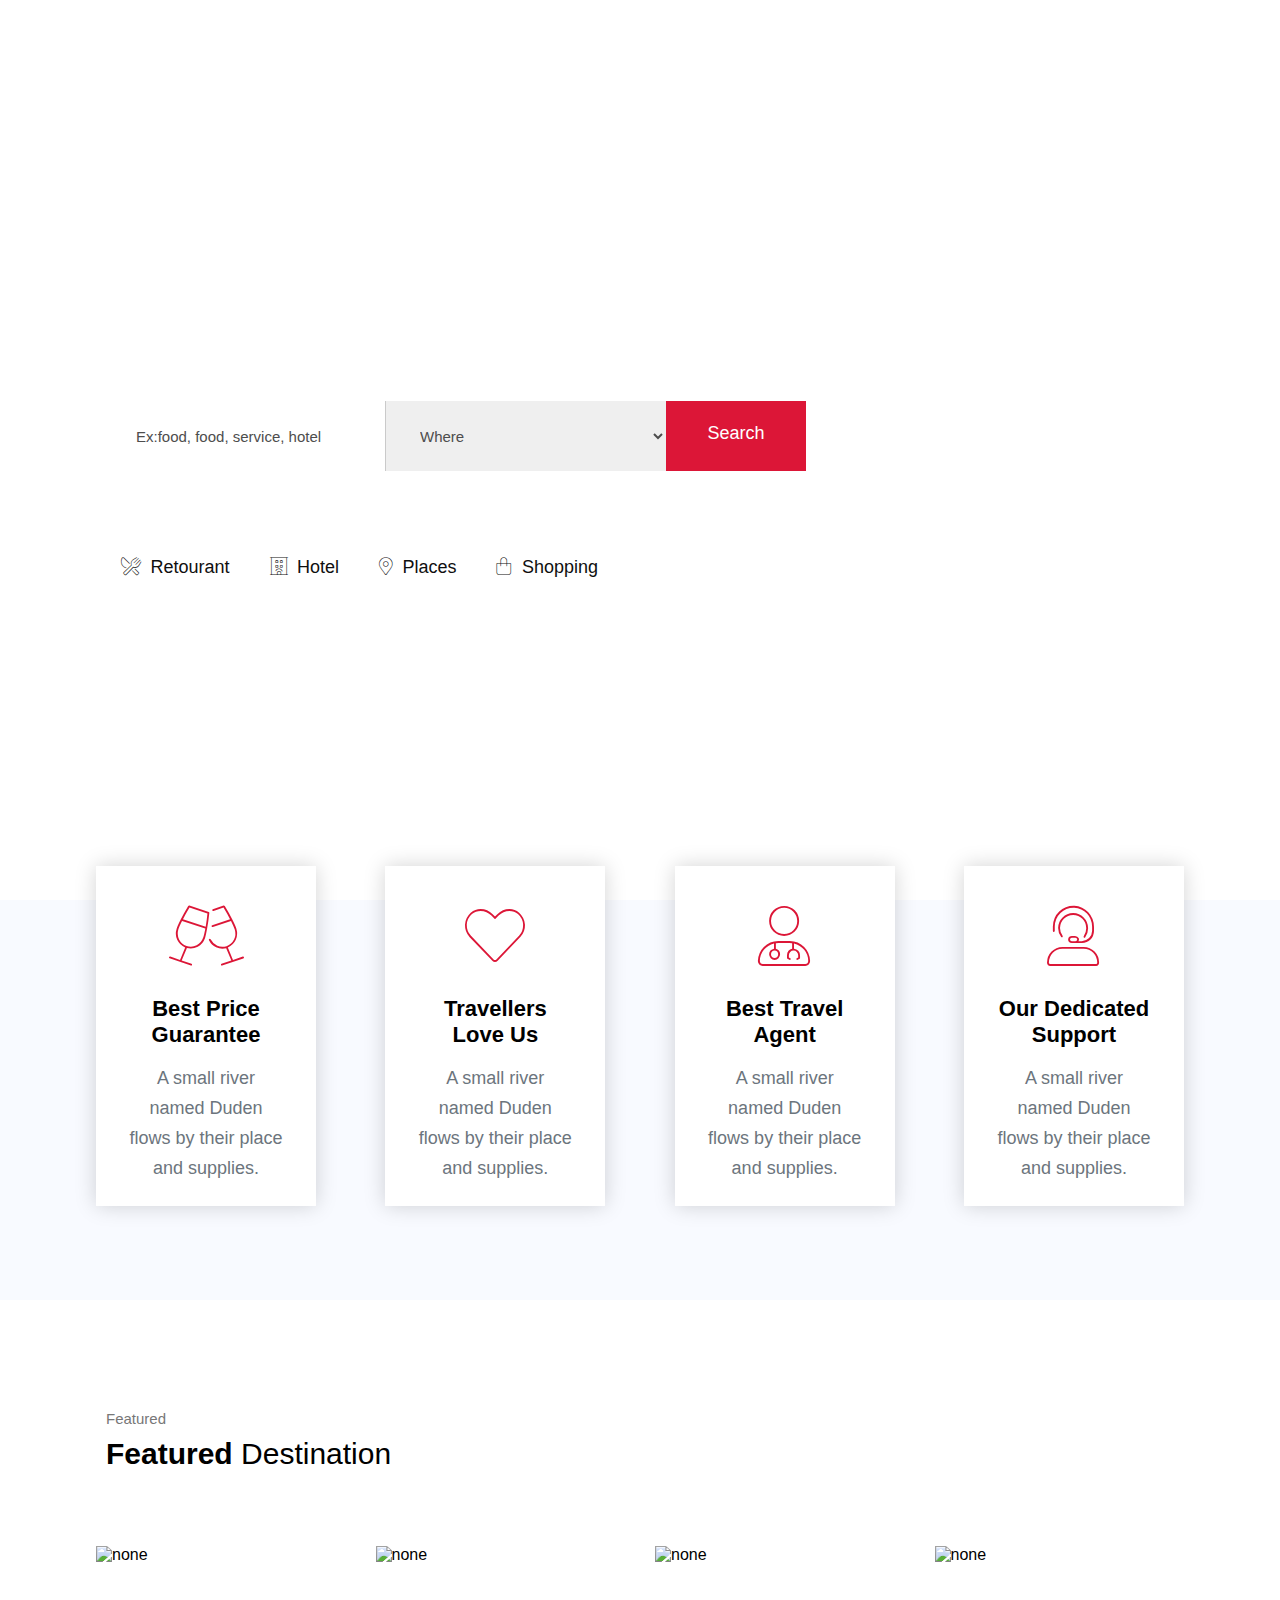
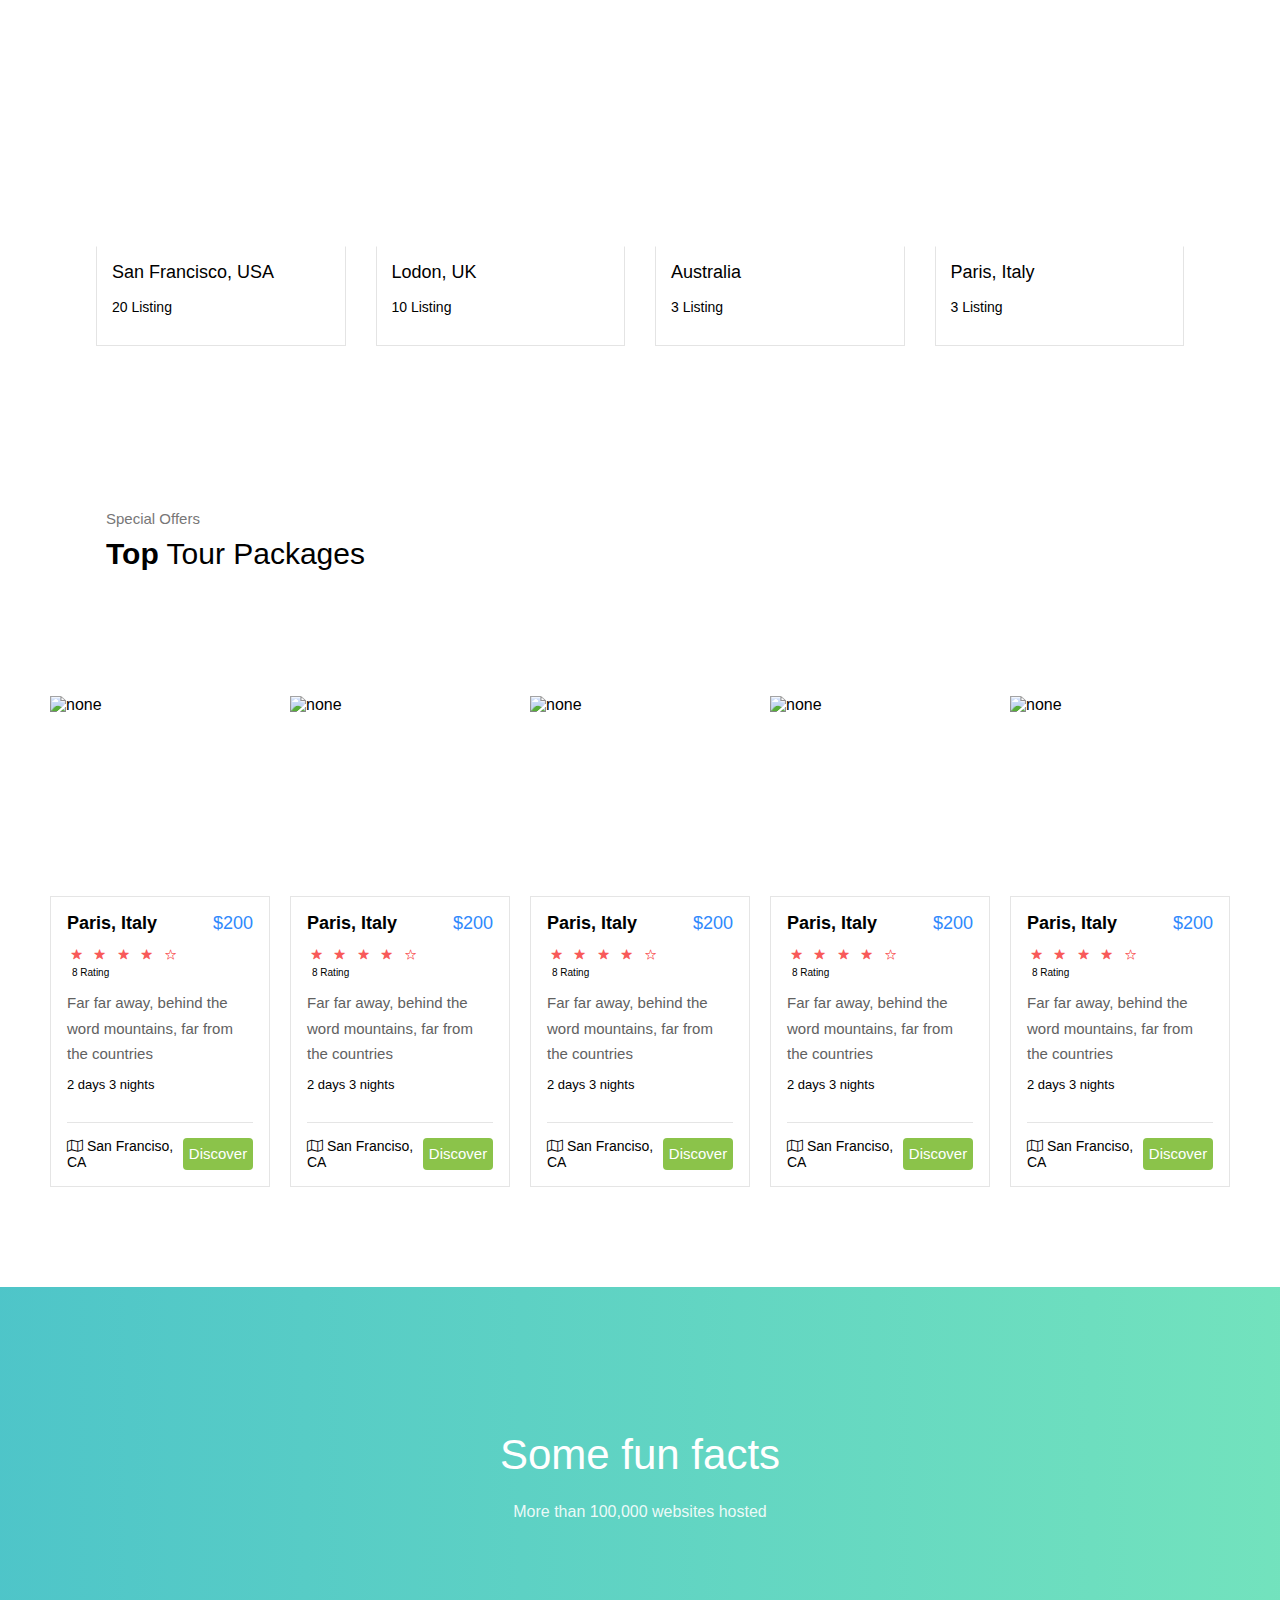
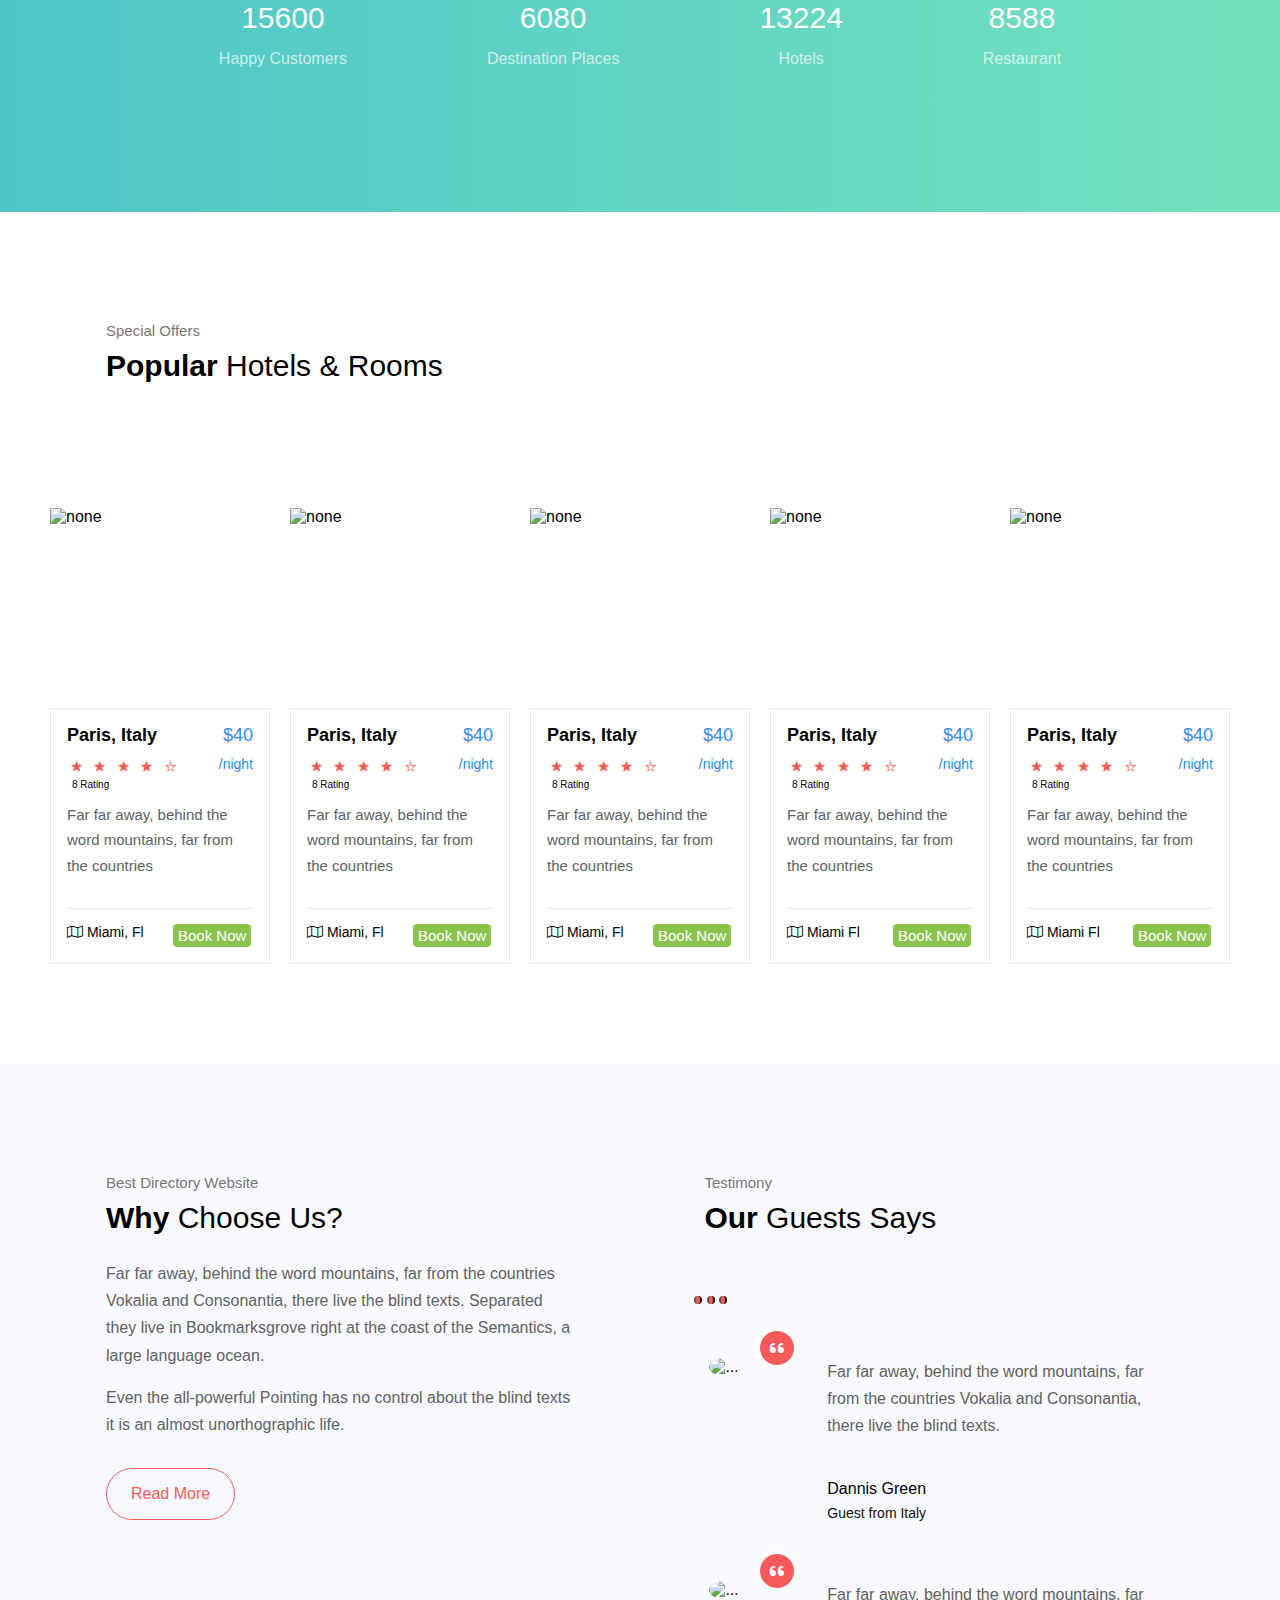
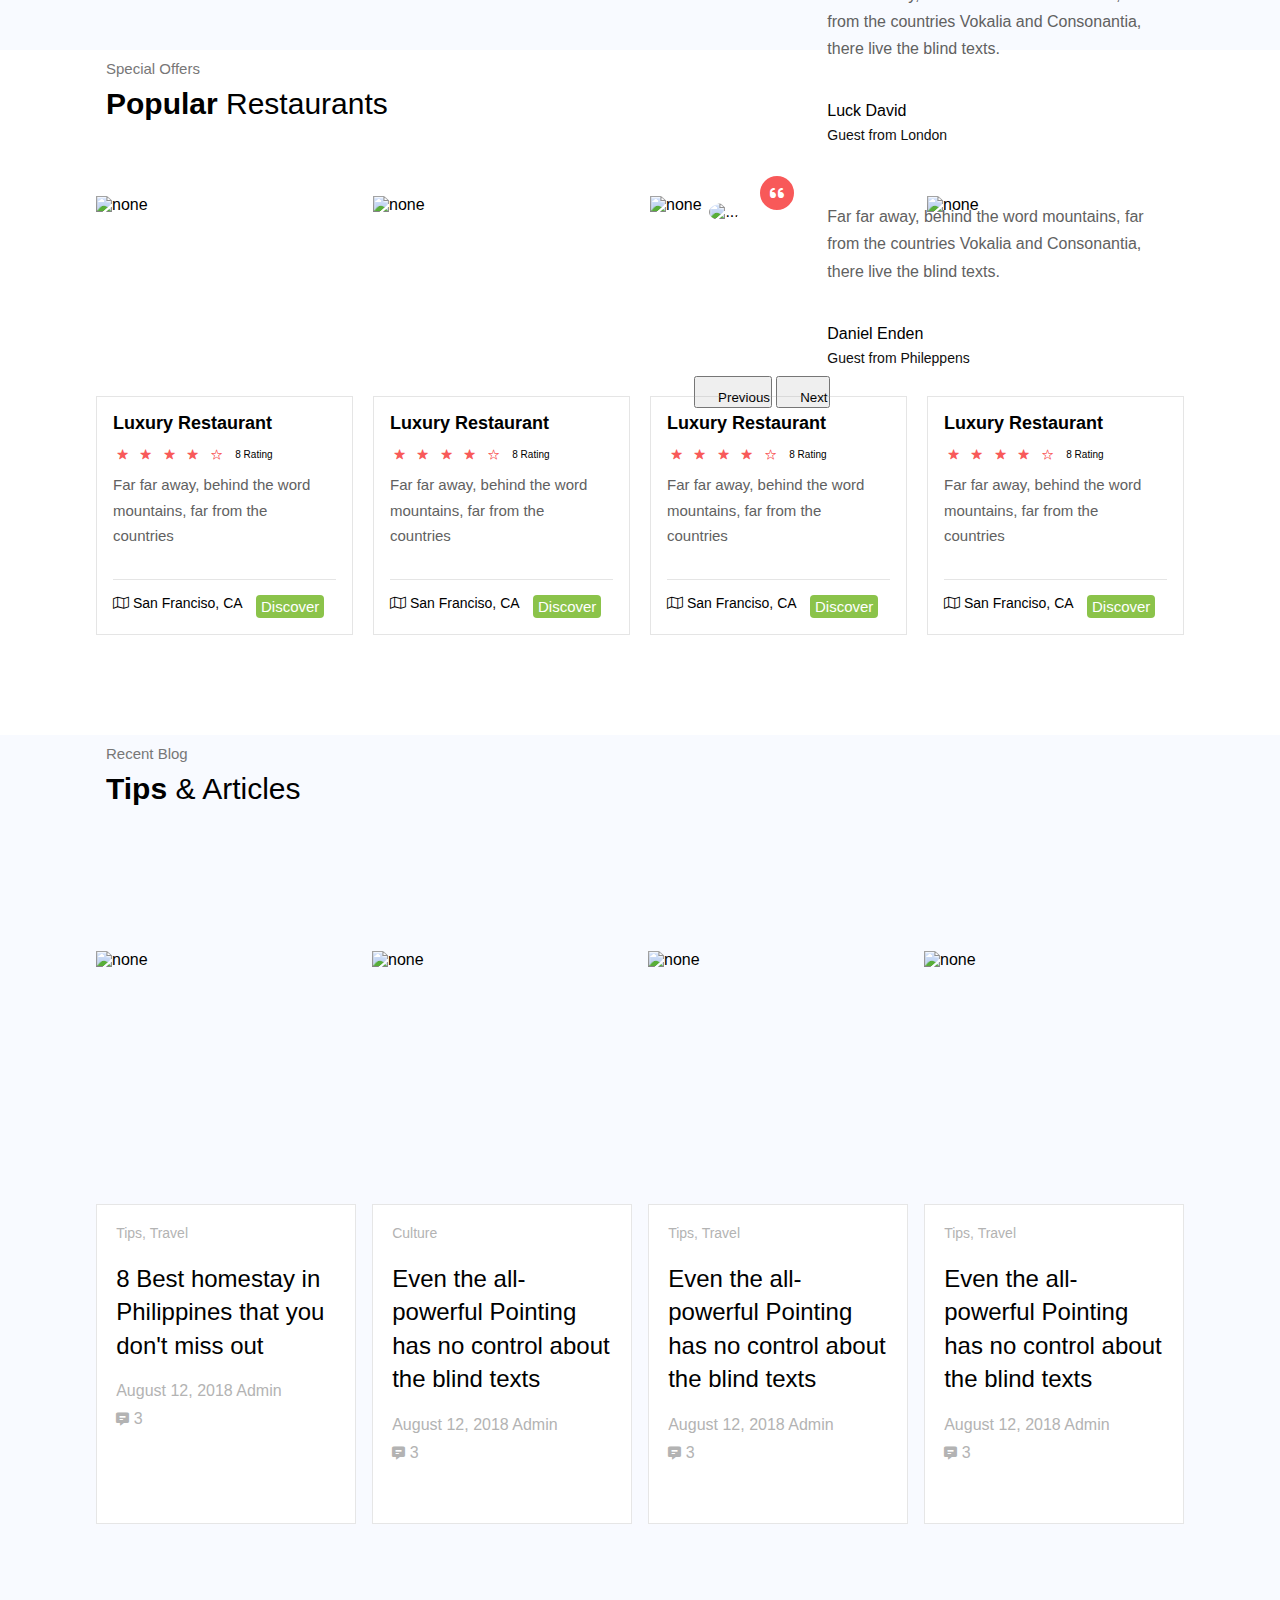
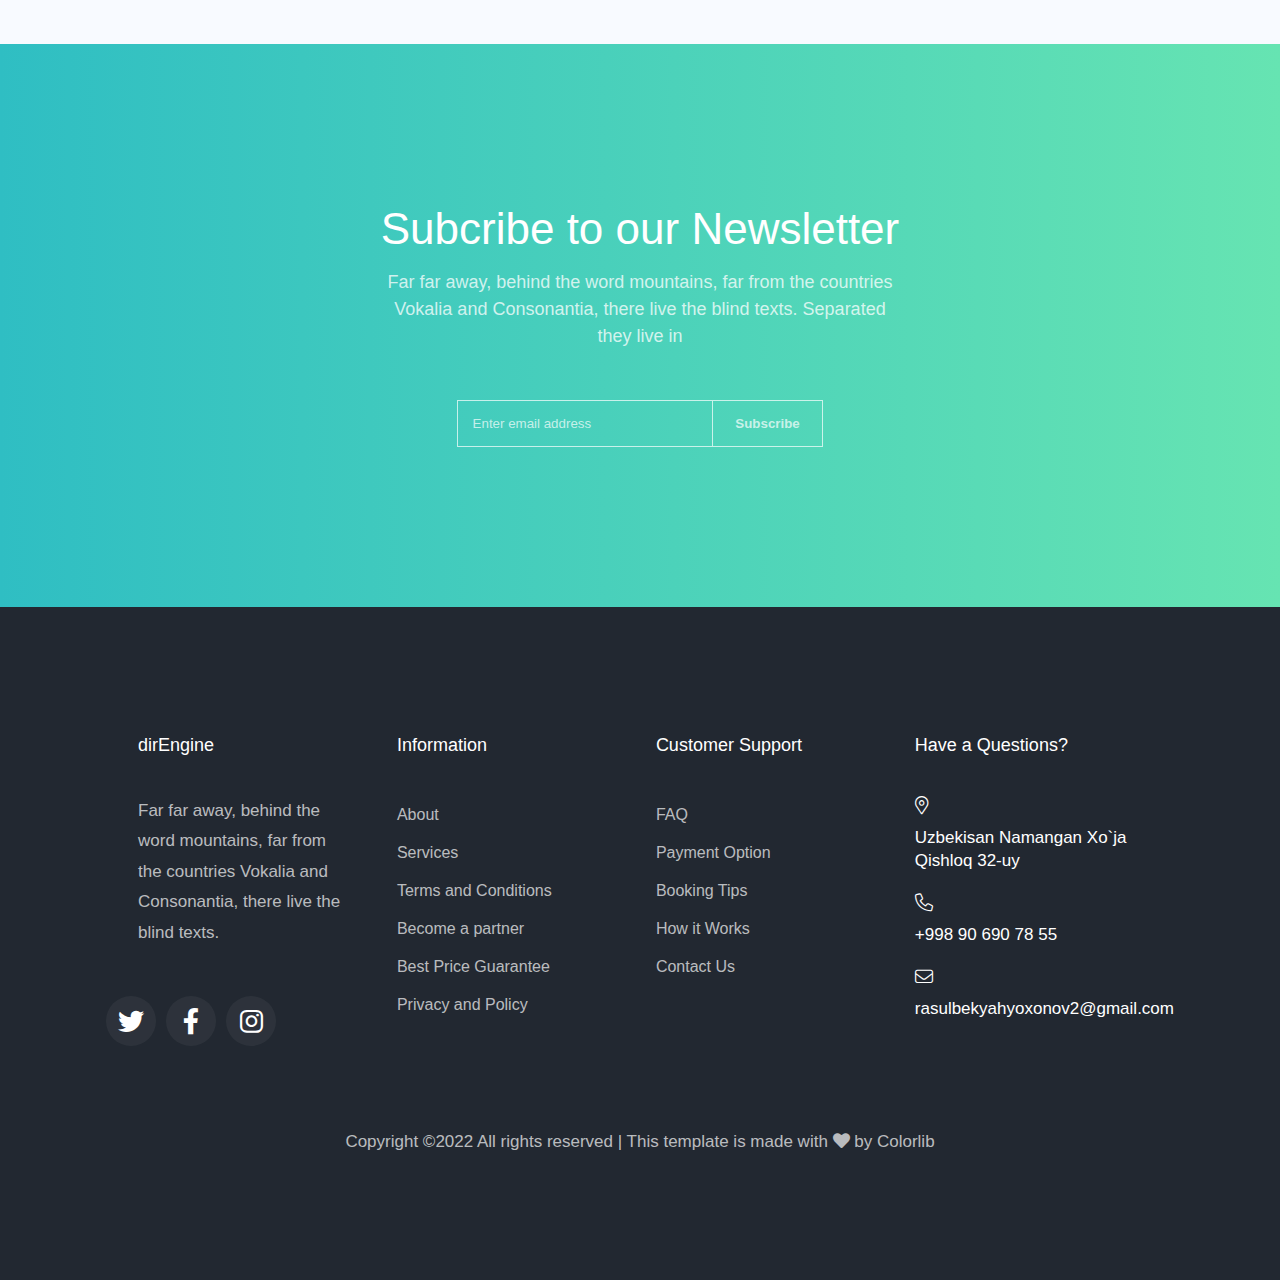
==== commit ea1a7641: "Home page The End" ====
--- a/index.html
+++ b/index.html
@@ -6,9 +6,9 @@
     <meta name="viewport" content="width=device-width, initial-scale=1.0">
     <title>Amazing Site</title>
     <link rel="stylesheet" href="css/all.css">
-    <link rel="stylesheet" href="style.css">
+    <link rel="stylesheet" href="./css/style.css">
     <link rel="stylesheet" href="webfonts">
-    <link rel="stylesheet" href="MediaQuery.css">
+    <link rel="stylesheet" href="./css/MediaQuery.css">
     <link rel="preconnect" href="https://fonts.googleapis.com">
     <link rel="preconnect" href="https://fonts.gstatic.com" crossorigin>
     <link href="https://fonts.googleapis.com/css2?family=Fredoka:wght@300&display=swap" rel="stylesheet">
@@ -980,12 +980,136 @@
             </div>
         </div>
     </div>
+    <div id="footer">
+        <div class="conteiner">
+            <div class="flex-footer">
+                <div class="footer-coll">
+                    <div class="mini-collDiv">
+                        <h2 class="dirEngine-h2">dirEngine</h2>
+                        <p class="dirEngine-p">Far far away, behind the word mountains, far from the countries Vokalia and Consonantia, there live the blind texts.</p>
+                    </div>
+                    <ul class="footer-ul">
+                        <li class="footer-li">
+                            <a href="#" class="footer-a">
+                                <i class="fa-brands fa-twitter foo foo1"></i>
+                            </a>
+                        </li>
+                        <li class="footer-li">
+                            <a href="#" class="footer-a">
+                                <i class="fa-brands fa-facebook-f foo foo2"></i>
+                            </a>
+                        </li>
+                        <li class="footer-li">
+                            <a href="#" class="footer-a">
+                                <i class="fa-brands fa-instagram foo foo3"></i>
+                            </a>
+                        </li>
+                    </ul>
+                </div>
+                <div class="footer-coll">
+                    <div class="mini-collDiv">
+                        <h2 class="dirEngine-h2">Information</h2>
+                        <ul class="list-unstyled-ul">
+                            <li class="list-unstyled-li">
+                                <a href="#" class="list-unstyled-a">About</a>
+                            </li>
+                        </ul>
+                        <ul class="list-unstyled-ul">
+                            <li class="list-unstyled-li">
+                                <a href="#" class="list-unstyled-a">Services</a>
+                            </li>
+                        </ul>
+                        <ul class="list-unstyled-ul">
+                            <li class="list-unstyled-li">
+                                <a href="#" class="list-unstyled-a">Terms and Conditions</a>
+                            </li>
+                        </ul>
+                        <ul class="list-unstyled-ul">
+                            <li class="list-unstyled-li">
+                                <a href="#" class="list-unstyled-a">Become a partner</a>
+                            </li>
+                        </ul>
+                        <ul class="list-unstyled-ul">
+                            <li class="list-unstyled-li">
+                                <a href="#" class="list-unstyled-a">Best Price Guarantee</a>
+                            </li>
+                        </ul>
+                        <ul class="list-unstyled-ul">
+                            <li class="list-unstyled-li">
+                                <a href="#" class="list-unstyled-a">Privacy and Policy</a>
+                            </li>
+                        </ul>
+                    </div>
+                </div>
+                <div class="footer-coll">
+                    <div class="mini-collDiv">
+                        <h2 class="dirEngine-h2">Customer Support</h2>
+                        <ul class="list-unstyled-ul">
+                            <li class="list-unstyled-li">
+                                <a href="#" class="list-unstyled-a">FAQ</a>
+                            </li>
+                        </ul>
+                        <ul class="list-unstyled-ul">
+                            <li class="list-unstyled-li">
+                                <a href="#" class="list-unstyled-a">Payment Option</a>
+                            </li>
+                        </ul>
+                        <ul class="list-unstyled-ul">
+                            <li class="list-unstyled-li">
+                                <a href="#" class="list-unstyled-a">Booking Tips</a>
+                            </li>
+                        </ul>
+                        <ul class="list-unstyled-ul">
+                            <li class="list-unstyled-li">
+                                <a href="#" class="list-unstyled-a">How it Works</a>
+                            </li>
+                        </ul>
+                        <ul class="list-unstyled-ul">
+                            <li class="list-unstyled-li">
+                                <a href="#" class="list-unstyled-a">Contact Us</a>
+                            </li>
+                        </ul>
+                    </div>
+                </div>
+                <div class="footer-coll">
+                    <div class="mini-collDiv">
+                        <h2 class="dirEngine-h2">Have a Questions?</h2>
+                        <ul class="list-unstyled-ul">
+                            <li class="list-unstyled-li">
+                                <span class="icon-sapn">
+                                    <i class="fa-light fa-location-dot"></i>
+                                </span>
+                                <span class="info-span">Uzbekisan Namangan Xo`ja Qishloq 32-uy</span>
+                            </li>
+                        </ul>
+                        <ul class="list-unstyled-ul">
+                            <li class="list-unstyled-li">
+                                <span class="icon-sapn">
+                                    <i class="fa-light fa-phone"></i>
+                                </span>
+                                <span class="info-span">+998 90 690 78 55</span>
+                            </li>
+                        </ul>
+                        <ul class="list-unstyled-ul">
+                            <li class="list-unstyled-li">
+                                <span class="icon-sapn">
+                                    <i class="fa-light fa-envelope"></i>
+                                </span>
+                                <span class="info-span">rasulbekyahyoxonov2@gmail.com</span>
+                            </li>
+                        </ul>
+                    </div>
+                </div>
+            </div>
+            <p class="footer-theEnd">Copyright ©2022 All rights reserved | This template is made with <i class="fa-solid fa-heart"></i> by Colorlib</p>
+        </div>
+    </div>
 
 
 
 
 
-    <script src="JavaScript.js"></script>
+    <script src="./java/JavaScript.js"></script>
     <script src="https://cdn.jsdelivr.net/npm/@popperjs/core@2.9.2/dist/umd/popper.min.js" integrity="sha384-IQsoLXl5PILFhosVNubq5LC7Qb9DXgDA9i+tQ8Zj3iwWAwPtgFTxbJ8NT4GN1R8p" crossorigin="anonymous"></script>
     <script src="https://cdn.jsdelivr.net/npm/bootstrap@5.0.2/dist/js/bootstrap.min.js" integrity="sha384-cVKIPhGWiC2Al4u+LWgxfKTRIcfu0JTxR+EQDz/bgldoEyl4H0zUF0QKbrJ0EcQF" crossorigin="anonymous"></script>
 </body>
--- a/css/style.css
+++ b/css/style.css
@@ -0,0 +1,1075 @@
+/* Element ---------------------------------------------------------------------------------------------*/
+
+* {
+    padding: 0;
+    margin: 0;
+    box-sizing: border-box;
+    transition: all .2s;
+    line-height: normal;
+}
+body {
+    font-family: "Work Sans", -apple-system, BlinkMacSystemFont, "Segoe UI", Roboto, "Helvetica Neue", Arial, sans-serif, "Apple Color Emoji", "Segoe UI Emoji", "Segoe UI Symbol";
+    overflow-x: hidden;
+    scroll-behavior: smooth;
+}
+::selection {
+    display: none;
+}
+::placeholder {
+    color: rgba(255, 255, 255, 0.7);
+}
+input {
+    border: none;
+}
+input:focus {
+    outline: none;
+}
+select {
+    border: none;
+}
+select:focus {
+    outline: none;
+}
+li {
+    list-style-type: none;
+    display: inline-block;
+}
+a {
+    text-decoration: none !important;
+    color: #fff;
+}
+strong {
+    font-weight: 900;
+}
+/* Element -----------------------------------******************----------------------------------------------------------*/
+
+/* Wiewport ---------------------------------------------------------------------------------------------*/
+
+#wiewport{
+    width: 100%;
+    height: 100vh;
+    background-image: url('https://htmlcolorcodes.com/assets/images/html-color-codes-color-tutorials.jpg');
+    background-repeat: no-repeat;
+    background-size: cover;
+    overflow: hidden;
+    background-position: 0 55%;
+}
+.conteiner {
+    width: 70%;
+    margin: auto;
+}
+.topnawbar {
+    width: 100%;
+    height: 100px;
+}
+.leftname {
+    width: 20%;
+    height: 100%;
+    padding: 0 10px;
+    float: left;
+}
+.leftname-p {
+    margin: 34px 0;
+    font-size: 21px;
+    font-weight: 800;
+    color: #fff;
+}
+.rightbar {
+    width: 80%;
+    height: 100%;
+    padding: 0 10px;
+    float: left;
+}
+.home-ul {
+    float: right;
+}
+.home-li {
+    padding: 19px 15px;
+    margin: 20px 5px;
+    cursor: pointer;
+}
+.home-a {
+    width: 100%;
+    height: auto;
+    font-size: 15px;
+    color: #fff;
+    text-decoration: none;
+}
+.home-a:hover {
+    color: #fff;
+}
+.xme {
+    color: rgba(255,255,255,.5);
+}
+.xme:hover {
+    color: #fff;
+}
+.cta {
+    border: 1px solid rgba(255,255,255,.4);
+    border-radius: 30px;
+    padding: 10px 18px;
+}
+.cta:hover {
+    background-color: #DC1637;
+    border: 1px solid #DC1637;
+}
+#check {
+    display: none;
+}
+.naw-label {
+    float: right;
+    display: none;
+}
+.naw-label .bars, .bars2 {
+    font-size: 24px;
+    color: #6c757d;
+    float: left;
+    padding: 0 10px;
+    
+}
+.naw-label .naw-p {
+    float: left;
+    font-size: 17px;
+    color: #6c757d;
+    text-transform: uppercase;
+
+}
+
+
+.center-wiewport {
+    width: 100%;
+    height: 500px;
+}
+.explore {
+    width: 100%;
+    height: auto;
+    padding: 60px 10px 10px 10px;
+    color: #fff;
+}
+.explore .explore-h1 {
+    font-size: 65px;
+    font-weight: 400;
+    line-height: 70px;
+    padding: 15px 0;
+}
+.explore strong {
+    width: 100%;
+    display: block;
+}
+.explore .explore-p {
+    font-size: 22px;
+    padding: 15px 0;
+    color: rgba(255, 255, 255, 0.8);
+}
+
+.input-div {
+    width: 850px;
+    height: 70px;
+    margin: 10px 0;
+}
+.input-div .input-text {
+    width: 40%;
+    height: 100%;
+    float: left;
+}
+.input-text input {
+    width: 100%;
+    height: 100%;
+    padding: 25px 30px;
+    font-size: 15px;
+    color: #4d4d4d;
+    border-right: 1px solid #a8a8a89c;
+}
+.input-text input::placeholder {
+    color: #4d4d4d;
+}
+.input-text #select {
+    width: 100%;
+    height: 100%;
+    padding: 25px 30px;
+    font-size: 15px;
+    color: #4d4d4d;
+    cursor: pointer;
+}
+.wewe {
+    color: #DC1637;
+}
+.input-search {
+    width: 20%;
+    height: 100%;
+    float: left;
+    background-color: #DC1637;
+    font-size: 18px;
+    color: #fff;
+    padding: 22px 0;
+    text-align: center;
+}
+.input-search:hover {
+    background-color: #fff;
+    color: #DC1637;
+    cursor: pointer;
+    transition: .2s;
+}
+.input-search:active {
+    background-color: #fff;
+    border: 1px solid #DC1637;
+    transition: 0s;
+}
+.input-search .input-p {
+    display: inline-block;
+    font-weight: 500;
+    margin-bottom: 0;
+}
+
+.four-div {
+    width: 100%;
+    height: 65px;
+    padding: 10px 0;
+}
+.four-div .cool-div {
+    height: 100%;
+    width: auto;
+    float: left;
+    margin-right: 10px;
+    padding: 10px 15px;
+    background-color: #fff;
+    color: #0f0f0f;
+    transition: .2s;
+}
+.four-div .cool-div:hover {
+    background-color: #DC1637;
+    transition: .2s;
+    cursor: pointer;
+}
+.four-div .cool-div:hover.cool-div .cooldiv-ico {
+    color: #fff;
+}
+.four-div .cool-div:hover.cool-div .cool-span {
+    color: #fff;
+    transition: .2s;
+}
+.cool-div .cooldiv-ico {
+    font-size: 18px;
+    color: #0f0f0f;
+    padding-right: 5px;
+}
+.cool-div .cool-span {
+    font-size: 18px;
+    transition: .2s;
+}
+
+/* Wiewport -----------------------------------******************----------------------------------------------------------*/
+
+/* Four-card ---------------------------------------------------------------------------------------------*/
+
+#four-card {
+    width: 100%;
+    height: 400px;
+    padding: 6rem 0;
+    background-color: #f8faff;
+}
+.translatediv {
+    width: 100%;
+    height: 339px;
+    transform: translateY(-130px);
+    display: flex;
+    justify-content: space-between;
+    gap: 20px;
+}
+.carddiv {
+    width: 255px;
+    height: 100%;
+    background-color: #fff;
+    position: relative;
+    box-shadow:  0 0 20px rgba(0, 0, 0, 0.171);
+}
+.backgroundico {
+    position: absolute;
+    width: 100%;
+    height: 100%;
+    display: flex;
+    align-items: center;
+    justify-content: center;
+}
+.backgroundico .card-ico {
+    font-size: 145px;
+    color: #b8bbbd41;
+    z-index: -2;
+    transform: translateY(20px);
+}
+.carddiv:hover .backgroundico .card-ico {
+    font-size: 155px; 
+    color: rgba(255, 255, 255, 0.11);
+    transform: rotate(-36deg);
+}
+.icon-div {
+    width: 100%;
+    height: auto;
+    display: flex;
+    justify-content: center;
+    align-items: center;
+}
+.icon-div .carddiv-ico {
+    color: #DC1637;
+    font-size: 60px;
+    text-align: center;
+    padding: 15px 0;
+    padding-top: 40px;
+}
+.name-div {
+    width: 70%;
+    height: auto;
+    margin: auto;
+}
+.name-p {
+    font-size: 22px;
+    color: black;
+    text-align: center;
+    font-weight: 600;
+    padding: 15px 0;
+    margin-bottom: 0;
+}
+.bottomname-div {
+    width: 70%;
+    height: auto;
+    margin: auto;
+}
+.bottomname-p {
+    font-size: 18px;
+    color: #6c757d;
+    font-weight: 400;
+    text-align: center;
+    line-height: 30px;
+}
+.carddiv:hover {
+    background-color: #DC1637;
+    cursor: pointer;
+}
+.carddiv:hover .icon-div .carddiv-ico {
+    color: #fff;
+}
+.carddiv:hover .name-p {
+    color: #fff;
+}
+.carddiv:hover .bottomname-p {
+    color: #fff;
+}
+
+/* Four-card -----------------------------------******************----------------------------------------------------------*/
+
+/* destination ---------------------------------------------------------------------------------------------------------------*/
+
+#destination {
+    width: 100%;
+    height: 800px;
+    padding: 100px 0;
+}
+.top-destination {
+    width: 100%;
+    height: auto;
+    padding: 10px;
+}
+.destination-p {
+    font-size: 15px;
+    font-weight: 400;
+    color: #777777;
+    margin-bottom: 10px;
+}
+.destination-h2 {
+    font-size: 30px;
+    font-weight: 400;
+    margin-bottom: 15px;
+}
+.bottom-destination {
+    width: 100%;
+    height: 500px;
+}
+.cow-detination {
+    width: 100%;
+    height: 100%;
+    padding: 50px 0;
+    display: flex;
+    justify-content: space-between;
+    gap: 30px;
+}
+.cow-card {
+    width: 90%;
+    height: 100%;
+    position: relative;
+    cursor: pointer;
+    overflow: hidden;
+}
+.picture-card {
+    width: 100%;
+    height: 75%;
+    overflow: hidden;
+}
+.picture-card img {
+    width: 100%;
+    height: 100%;
+    object-fit: cover;
+}
+.background-icon {
+    position: absolute;
+    top: 0;
+    left: 0;
+    right: 0;
+    width: 100%;
+    height: 82%;
+    display: flex;
+    justify-content: center;
+    align-items: center;
+}
+.background-icon .cow-icon {
+    font-size: 11px;
+    padding: 25px;
+    border-radius: 50%;
+    background-color: rgb(255, 255, 255);
+    color: #0f0f0f;
+    transform: translateX(-400px);
+    transition: .3s;
+}
+.background-icon .cow-icon:active {
+    background-color: #f85959;
+    color: #fff;
+}
+.cow-card:hover .background-icon .cow-icon {
+    transform: translateX(0);
+    transition: .3s;
+    box-shadow:  0 0 30px rgba(0, 0, 0, 0.384);
+}
+.cow-card:hover .name-card {
+    border: 1px solid #3a3a3a6c;
+}
+.cow-card:hover {
+    box-shadow:  0 0 15px rgba(0, 0, 0, 0.295);
+    /* transform: scale(1.1); */
+}
+.name-card {
+    width: 100%;
+    height: 25%;
+    border: 1px solid #9b9b9b42;
+    border-top: 1px solid transparent;
+}
+.name-card .name-card-h3 {
+    font-size: 18px;
+    padding: 15px 15px;
+    font-weight: 500;
+}
+.name-card .name-card-span {
+    padding: 5px 15px;
+    font-weight: 300;
+    font-size: 14px;
+} 
+
+/* destination -----------------------------------******************----------------------------------------------------------*/
+
+/* packpages ---------------------------------------------------------------------------------------------------------------*/
+
+#bottom-packages {
+    width: 100%;
+    height: auto;
+}
+.packpages-div {
+    width: 100%;
+    height: 100%;
+    padding: 100px 50px;
+}
+.packpages-flex {
+    width: 100%;
+    height: 100%;
+    display: flex;
+    justify-content: space-between;
+    gap: 20px;
+}
+.packpages-col {
+    width: 280px;
+    height: auto;
+    overflow: hidden;
+    position: relative;
+    transform: scale(1);
+    cursor: pointer;
+}
+.packpages-pictures {
+    width: 100%;
+    height: 200px;
+    overflow: hidden;
+}
+.packpages-pictures img {
+    object-fit: cover;
+    width: 100%;
+    height: 100%;
+}
+.packpages-row {
+    width: 100%;
+    height: auto;
+    padding: 1rem;
+    border: 1px solid #9b9b9b42;
+    z-index: 4;
+}
+.d-flex {
+    width: 100%;
+    height: auto;
+    display: flex;
+}
+.one {
+    width: calc(100% - 70px);
+}
+.two {
+    width: 70px;
+    text-align: right;
+}
+.one-divh3 {
+    font-size: 18px;
+    font-weight: 600;
+    margin-bottom: 10px;
+}
+.two-ico {
+    margin-bottom: 10px;
+}
+.two-ico .star {
+    font-size: 10px;
+    color: #f85959;
+    padding: 0 4px;
+    cursor: pointer;
+}
+.two-ico .star:hover {
+    color: #f8faff;
+}
+.two-ico .rating {
+    font-size: 10px;
+    padding-left: 5px;
+}
+.two .two-p {
+    font-weight: 500;
+    font-size: 18px;
+    color: #2f89fc;
+    margin-bottom: 0;
+}
+.far-p {
+    width: 90%;
+    font-size: 15px;
+    line-height: 1.7;
+    font-weight: 400;
+    color: #616161;
+    margin-bottom: 10px;
+}
+.day {
+    font-size: 13px;
+    color: #000;
+    margin-bottom: 10px;
+}
+.bottom-flex {
+    margin-top: 30px;
+    border-top: 1px solid #9b9b9b42;
+    padding-top: 15px;
+}
+.one1 {
+    font-size: 14px;
+}
+.two2 {
+    font-size: 15px;
+    background-color: #8bc34a;
+    color: #fff;
+    border-radius: 4px;
+    padding: 3px 5px;
+    float: right;
+    display: flex;
+    justify-content: center;
+    align-items: center;
+}
+.two2:active {
+    background-color: transparent;
+    color: #8bc34a;
+    transition: .1s;
+}
+.background-icon2 {
+    height: 200px;
+    overflow: hidden;
+}
+.packpages-col:hover .background-icon .cow-icon2 {
+    transform: translateX(0);
+    transition: .2s;
+    box-shadow:  0 0 30px rgba(0, 0, 0, 0.384);
+}
+.packpages-col:hover {
+    box-shadow:  0 0 15px rgba(0, 0, 0, 0.295);
+    /* transform: scale(1.1); */
+}
+.background-icon .cow-icon2 {
+    transform: translateY(-400px);
+}
+.background-icon .cow-icon3 {
+    transform: translateY(200px);
+}
+.packpages-col:hover .background-icon .cow-icon3 {
+    transform: translateY(0);
+}
+
+/* packpages ---------------------------------------*******************------------------------------------------------------------------------*/
+
+/* counter ---------------------------------------------------------------------------------------------------------------*/
+
+#section-counter {
+    width: 100%;
+    height: auto;
+    background-image: linear-gradient(to right, rgba(60, 191, 195, 0.904), rgba(103, 224, 184, 0.925)), url('https://preview.colorlib.com/theme/direngine/images/xbg_1.jpg.pagespeed.ic.-pmz16MBLM.webp');
+    background-position: center center;
+    background-repeat: no-repeat;
+    background-size: cover;
+    margin-bottom: 100px;
+}
+.counter-div {
+    width: 100%;
+    height: auto;
+    padding: 9em 0;
+}
+.top-counter {
+    width: 100%;
+    height: auto;
+    margin-bottom: 80px;
+}
+.top-counter .cunter-h2 {
+    font-size: 42px;
+    color: #fff;
+    font-weight: 400;
+    margin-bottom: 1.5rem;
+    text-align: center;
+}
+.top-counter .counter-p {
+    color: rgba(255, 255, 255, 0.9);
+    margin-bottom: 10px;
+    text-align: center;
+}
+.bottom-counter {
+    width: 100%;
+    height: 100%;
+    display: flex;
+    justify-content: center;
+    gap: 140px;
+}
+.counter {
+    font-weight: 500;
+    font-size: 30px;
+    color: #fff;
+    text-align: center;
+    margin-bottom: 15px;
+}
+.counter-span {
+    font-size: 16px;
+    color: rgba(255, 255, 255, 0.7);
+    text-align: center;
+    display: block;
+}
+
+/* counter -----------------------------------------*******************--------------------------------------------------------------------*/
+
+/* Corusel-many -------------------------------------------------------------------------------------------------------------*/
+
+#carouselExampleIndicators:active{
+    cursor: grab;
+}
+#corusel-many {
+    width: 100%;
+    height: auto;
+    background-color: #f8faff;
+}
+.flex-corusel {
+    width: 100%;
+    height: 100%;
+    padding: 100px 0;
+    display: flex;
+    justify-content: space-between;
+    gap: 30px;
+    flex-direction: row;
+}
+.cool-div {
+    width: 45%;
+    height: auto;
+}
+.leftmany-p {
+    line-height: 1.7;
+    font-weight: 400;
+    color: #616161;
+    margin-bottom: 15px;
+    padding: 0 10px;
+}
+.leftmany-button {
+    display: inline-block;
+    padding: 16px 24px;
+    color: #f85959;
+    background: transparent;
+    color: #f85959;
+    border: 1px solid #f85959;
+    border-radius: 35px;
+    margin: 15px 10px;
+}
+.leftmany-button:hover {
+    background-color: #f85959;
+    color: #fff;
+    cursor: pointer;
+}
+.flex-corusel-div {
+    width: 100%;
+    height: auto;
+    padding: 0 15px;
+    padding-top: 50px;
+    display: flex;
+    justify-content: space-between;
+    gap: 20px;
+}
+.flex-corusel-div .img-div {
+    width: 20%;
+    height: auto;
+    position: relative;
+}
+.flex-corusel-div .img-title-div {
+    width: 80%;
+    height: auto;
+}
+.img-div img {
+    width: 100%;
+    height: auto;
+    border-radius: 50%;
+}
+.img-div .fa-quote-left {
+    width: 40px;
+    height: 40px;
+    display: flex;
+    justify-content: center;
+    align-items: center;
+    float: right;
+    color: #fff;
+    border: 3px solid #fff;
+    background-color: #f85959;
+    border-radius: 50%;
+    transform: translateY(-30px);
+}
+.leftmany-p2 {
+    margin-bottom: 40px;
+}
+.names {
+    margin-bottom: 7px;
+    padding: 0 10px;
+    font-size: 16px;
+    font-weight: 500;
+}
+.posname {
+    font-size: 14px;
+    color: #0f0f0f;
+    margin-bottom: 10px;
+    padding: 0 10px;
+    display: block;
+}
+
+#carouselExampleIndicators {
+    height: 260px !important;
+    cursor: pointer !important;
+}
+.carousel-indicators {
+    margin-bottom: 0 !important;
+    margin-top: 30px !important;
+}
+.carousel-indicators [data-bs-target] {
+    background-color: #f85959 !important;
+    height: 10px;
+    border-top: 0 !important;
+    border-bottom: 0 !important;
+    width: 8px !important;
+    height: 8px !important;
+    border-radius: 50% !important;
+}
+.carousel-control-prev-icon, .carousel-control-next-icon {
+    background: none !important;
+}
+.carousel-control-prev-icon .fa-chevron-left{
+    color: transparent !important;
+    font-size: 28px !important;
+    transition: .4s !important;
+}
+.carousel-control-next-icon .fa-chevron-right{
+    color: transparent !important;
+    font-size: 28px !important;
+    transition: .4s !important;
+}
+#carouselExampleIndicators:hover .fa-chevron-left {
+    transform: translateX(-50px) !important;
+    color: #f85959 !important;
+    transition: .4s !important;
+}
+#carouselExampleIndicators:hover .fa-chevron-right {
+    transform: translateX(50px) !important;
+    color: #f85959 !important;
+    transition: .4s !important;
+}
+
+/* Corusel-many ------------------------------------*******************-------------------------------------------------------------------------*/
+
+/* Packages 3 ---------------------------------------------------------------------------------------------------------------------------------*/
+
+.packpages-div3 {
+    padding: 0;
+    padding-top: 50px;
+    padding-bottom: 100px;
+}
+.packpages-flex3 {
+    justify-content: space-between;
+}
+.packpages-col3 {
+    width: 260px;
+}
+.d-flex .one3 {
+    width: 100%;
+}
+.background-icon .cow-icon4 {
+    transform: translateX(300px);
+}
+.packpages-col:hover .background-icon .cow-icon4 {
+    transform: translateX(0);
+}
+
+/* Packages 3 ---------------------------------------*******************------------------------------------------------------------------------------------------*/
+
+/* articles ---------------------------------------------------------------------------------------------------------------------------------------------------*/
+
+#articles {
+    width: 100%;
+    height: auto;
+    background-color: #f8faff;
+}
+.articles-flex {
+    width: 100%;
+    height: auto;
+    padding: 100px 0;
+    display: flex;
+    justify-content: space-between;
+    gap: 10px;
+}
+.articles-div {
+    width: 260px;
+    height: auto;
+    overflow: hidden;
+    margin: 20px 0;
+}
+.topimg-articles {
+    width: 100%;
+    height: 253px;
+}
+.topimg-articles img {
+    width: 100%;
+    height: 100%;
+    object-fit: cover;
+}
+.bottomtitle-articles {
+    width: 100%;
+    height: 320px;
+    padding: 1.2rem;
+    background-color: #fff;
+    border: 1px solid #e6e6e6;
+}
+.bottomtitle-articles .tag {
+    font-size: 14px;
+    color: #b3b3b3;
+    font-weight: 400;
+}
+.bottomtitle-articles .name-tag {
+    font-size: 24px;
+    color: #000;
+    font-weight: 400;
+    margin: 20px 0;
+    line-height: 1.4;
+}
+.bottomtitle-articles .name-tag:hover {
+    color: #f85959;
+    cursor: pointer;
+}
+.bottomtitle-articles .tag2 {
+    font-size: 16px;
+    display: block;
+    margin-bottom: 10px;
+}
+.bottomtitle-articles .tag2 .fa-message-lines {
+    font-size: 13px;
+}
+.bottomtitle-articles .tag2:hover {
+    color: #ccc;
+    cursor: pointer;
+}
+/* articles -----------------------------------------*******************---------------------------------------------------------------------------------------------------------*/
+
+/* newsletter --------------------------------------------------------------------------------------------------------------------------------------------------------------------*/
+
+#newsletter {
+    width: 100%;
+    height: auto;
+    background-image: linear-gradient(to right, rgb(47,190,195), rgb(102,228,178));
+}
+.newsletter-div {
+    width: 100%;
+    margin: auto;
+    padding: 10rem 0;
+    text-align: center;
+    display: flex;
+    justify-content: center;
+}
+.newsletter-mini {
+    width: 50%;
+    height: 100%;
+    padding: 0 10px;
+}
+.newsletter-div .subcribe {
+    margin-bottom: 15px;
+}
+.newsletter-div .subcribe-h2 {
+    font-size: 44px;
+    font-weight: 400;
+    color: #fff;
+}
+.newsletter-div .subcribe-p {
+    font-size: 18px;
+    font-weight: 500;
+    color: rgba(255, 255, 255, 0.76);
+    line-height: 1.5;
+}
+.subcribes-div {
+    width: 70%;
+    margin: auto;
+    margin-top: 50px;
+    display: flex;
+    justify-content: center;
+    border: 1px solid rgba(255, 255, 255, 0.7);
+}
+.subcribes-div .input-s {
+    padding: 15px;
+    background: transparent;
+    color: rgba(255, 255, 255, 0.7);
+}
+.subcribes-div .subcribe-input {
+    width: 100%;
+}
+.subcribes-div .subcribe-input2 {
+    width: 150px;
+    border-left: 1px solid rgba(255, 255, 255, 0.7);
+}  
+.subcribe-input2[value] {
+    font-weight: 600;
+} 
+
+
+/* newsletter ---------------------------------------********************----------------------------------------------------------------------------------------------------------------------------*/
+
+/* footer ---------------------------------------------------------------------------------------------------------------------------------------------------------------------------------------*/
+
+#footer {
+    width: 100%;
+    height: auto;
+    background-color: #222831;
+    padding: 8em 0;
+}
+.flex-footer {
+    width: 100%;
+    height: auto;
+    display: flex;
+    justify-content: center;
+}
+.footer-coll {
+    width: 100%;
+    padding: 0 10px;
+}
+.mini-collDiv {
+    margin-left: 2rem;
+}
+.mini-collDiv .dirEngine-h2 {
+    color: #fff;
+    margin-bottom: 40px;
+    font-size: 18px;
+    font-weight: 500;
+}
+.mini-collDiv .dirEngine-p {
+    font-size: 17px;
+    color: rgba(255, 255, 255, 0.7);
+    margin-bottom: 16px;
+    font-weight: 400;
+    line-height: 1.8;
+}
+.footer-ul {
+    width: 100%;
+    height: 70px;
+    margin-top: 3rem;
+    margin-bottom: 16px;
+}
+.footer-ul .footer-li {
+    float: left;
+    margin-right: 10px;
+    cursor: pointer;
+}
+.footer-ul .footer-li .footer-a {
+    position: relative;
+    display: block;
+    width: 50px;
+    height: 50px;
+    font-size: 26px;
+    color: #fff;
+    background: #ffffff0d;
+    border-radius: 50%;
+}
+.footer-ul .footer-li .footer-a .foo {
+    display: block;
+    position: absolute;
+    top: 50%;
+    left: 50%;
+    transform: translate(-50%, -50%);
+}
+.footer-ul .footer-li:hover .footer-a {
+    transform: translateY(-10px);
+}
+.footer-ul .footer-li:hover .foo1 {
+    color: #2f89fc;
+}
+.footer-ul .footer-li:hover .foo2 {
+    color: #3b5998;
+}
+.footer-ul .footer-li:hover .foo3 {
+    color: #B030B9;
+}
+.list-unstyled-ul {
+    width: 100%;
+    height: auto;
+    padding-left: 0;
+    margin-bottom: 0;
+}
+.list-unstyled-ul .list-unstyled-a {
+    font-size: 16px;
+    font-weight: 400;
+    display: block;
+    padding: 10px 0;
+    color: rgba(255, 255, 255, 0.7) !important;
+}
+.list-unstyled-ul .list-unstyled-a:hover {
+    color: #fff !important;
+}
+.icon-sapn {
+    display: block;
+    margin-bottom: 10px;
+}
+.icon-sapn i {
+    color: #fff;
+    font-size: 18px;
+}
+.info-span {
+    display: block;
+    color: #fff;
+    font-weight: 400;
+    line-height: 1.4;
+    font-size: 17px;
+    margin-bottom: 20px;
+    white-space: wrap;
+}
+.footer-theEnd {
+    font-size: 17px;
+    color: rgba(255, 255, 255, 0.7);
+    font-weight: 400;
+    text-align: center;
+    margin-top: 50px;
+}
+/* footer --------------------------------------------********************----------------------------------------------------------------------------------------------------------------------------*/
--- a/css/MediaQuery.css
+++ b/css/MediaQuery.css
@@ -0,0 +1,271 @@
+@media only screen and (min-width:1820px) {
+    .conteiner {
+        width: 65%;
+        margin: auto;
+    }
+}
+@media only screen and (max-width:1820px) {
+    .conteiner {
+        width: 70%;
+        margin: auto;
+    }
+}
+@media only screen and (max-width:1580px) {
+    .conteiner {
+        width: 75%;
+        margin: auto;
+    }
+}
+@media only screen and (max-width:1480px) {
+    .conteiner {
+        width: 80%;
+        margin: auto;
+    }
+}
+@media only screen and (max-width:1280px) {
+    .conteiner {
+        width: 85%;
+        margin: auto;
+    }
+    .input-div {
+        width: 700px;
+    }
+    .translatediv {
+        height: 340px;
+    }
+    .carddiv {
+        width: 220px;
+    }
+}
+@media only screen and (max-width:1180px) {
+    .packpages-flex, .articles-flex {
+        display: flex;
+        flex-wrap: wrap;
+        justify-content: space-around;
+        gap: 20px;
+    }
+    .packpages-col {
+        margin: 20px 0;
+    }
+}
+@media only screen and (max-width:1080px) {
+    .conteiner {
+        width: 90%;
+        margin: auto;
+    }
+    .bottomname-div {
+        width: 90%;
+    }
+    .newsletter-mini {
+        width: 100%;
+    }
+}
+@media only screen and (max-width:980px) {
+    .conteiner {
+        width: 80%;
+        margin: auto;
+    }
+    #wiewport {
+        background-position: -80px 40px;
+    }
+    .home-ul {
+        position: absolute;
+        top: 60px;
+        left: 0;
+        right: 0;
+        width: 100%;
+        height: 0;
+        background-color: #000;
+        z-index: 3;
+        overflow: hidden;
+    }
+    #check:checked ~ .home-ul {
+        top: 60px;
+        height: 420px;
+        transition: .4s;
+    }
+    #check:checked ~ .naw-label .bars {
+        display: none;
+    }
+    #check:checked ~ .naw-label .bars2 {
+        display: block;
+    }
+    .bars2 {
+        display: none;
+    }
+    .home-li {
+        display: block;
+        padding: 8px 10px;
+        margin-left: 10%;
+    }
+    .home-ul .home-li .home-a {
+        display: block;
+    }
+    .cta {
+        width: 80%;
+    }
+    .topnawbar {
+        position: fixed;
+        top: 0;
+        width: 100%;
+        height: 60px;
+        background-color: #000;
+        z-index: 1;
+    }
+    .leftname-p {
+        margin: 15px;
+    }
+    .naw-label {
+        display: block;
+        padding: 18px;
+        cursor: pointer;
+    }
+    .explore {
+        margin-top: 130px;
+    }
+    .explore .explore-h1 {
+        font-size: 42px;
+        line-height: normal;
+    }
+    .input-div {
+        width: 600px;
+    }
+    #four-card {
+        height: 700px;
+    }
+    .translatediv {
+        width: 100%;
+        height: 100%;
+        display: grid;
+        grid-template-rows: auto auto;
+        grid-template-columns: auto auto;
+    }
+    .carddiv {
+        width: 95%;
+        height: 340px;
+        float: left;
+        margin: 10px 0;
+    }
+    .cow-none {
+        display: none;
+    }
+    .packpages-col5 {
+        width: 100%;
+    }
+
+    .bottom-counter {
+        gap: 80px;
+    }
+    .flex-corusel {
+        flex-direction: column;
+        justify-content: space-around;
+        gap: 0;
+    }
+    .cool-div {
+        width: 100%;
+    }
+    .right-corusel {
+        margin-top: 50px;
+    }
+    .leftmany-p {
+        width: 100%;
+        padding: 0;
+    }
+    .img-div .fa-quote-left {
+        width: 25px;
+        height: 25px;
+        font-size: 10px;
+        border: 2px solid #fff;
+    }
+    .flex-footer {
+        flex-direction: column;
+    }
+}
+@media only screen and (max-width:680px) {
+    .conteiner {
+        width: 90%;
+        margin: auto;
+    }
+    .explore {
+        margin-top: 30px;
+    }
+    .input-div {
+        width: 450px;
+    }
+    .input-div .input-text {
+        width: 40%;
+    }
+    .input-div .input-search {
+        width: 20%;
+    }
+    .translatediv {
+        display: block;
+    }
+    #four-card {
+        height: 1500px;
+    }
+    .carddiv {
+        width: 100%;
+        height: 340px;
+    }
+    .cow-card {
+        width: 100%;
+    }
+    .cow-none2 {
+        display: none;
+    }
+    .packpages-div {
+        padding: 100px 35px;
+    }
+    .packpages-div3 {
+        padding: 100px 10px !important;
+    }
+    .packpages-flex {
+        flex-direction: column;
+    }
+    .packpages-col, .articles-div {
+        width: 100%;
+        gap: 10px;
+    }
+    .bottom-counter {
+        flex-direction: column;
+    }
+    .counter-container {
+        width: 100%;
+    }
+    .subcribes-div {
+        width: 90%;
+    }
+}
+@media only screen and (max-width:580px) {
+    #wiewport {
+        width: 100%;
+        height: 140vh;
+    }
+    .input-div {
+        width: 100%;
+        height: auto;
+    }
+    .input-div .input-text {
+        width: 100%;
+        margin: 5px 0;
+    }
+    .input-div .input-search {
+        width: 100%;
+        margin: 5px 0;
+    }
+    .four-div .cool-div {
+        display: block;
+        width: 100%;
+        margin: 5px 0;
+    }
+    #carouselExampleIndicators {
+        height: 270px !important;
+    }
+    #carouselExampleIndicators:hover .fa-chevron-left {
+        transform: translateX(-20px) !important;
+    }
+    #carouselExampleIndicators:hover .fa-chevron-right {
+        transform: translateX(20px) !important;
+    }
+}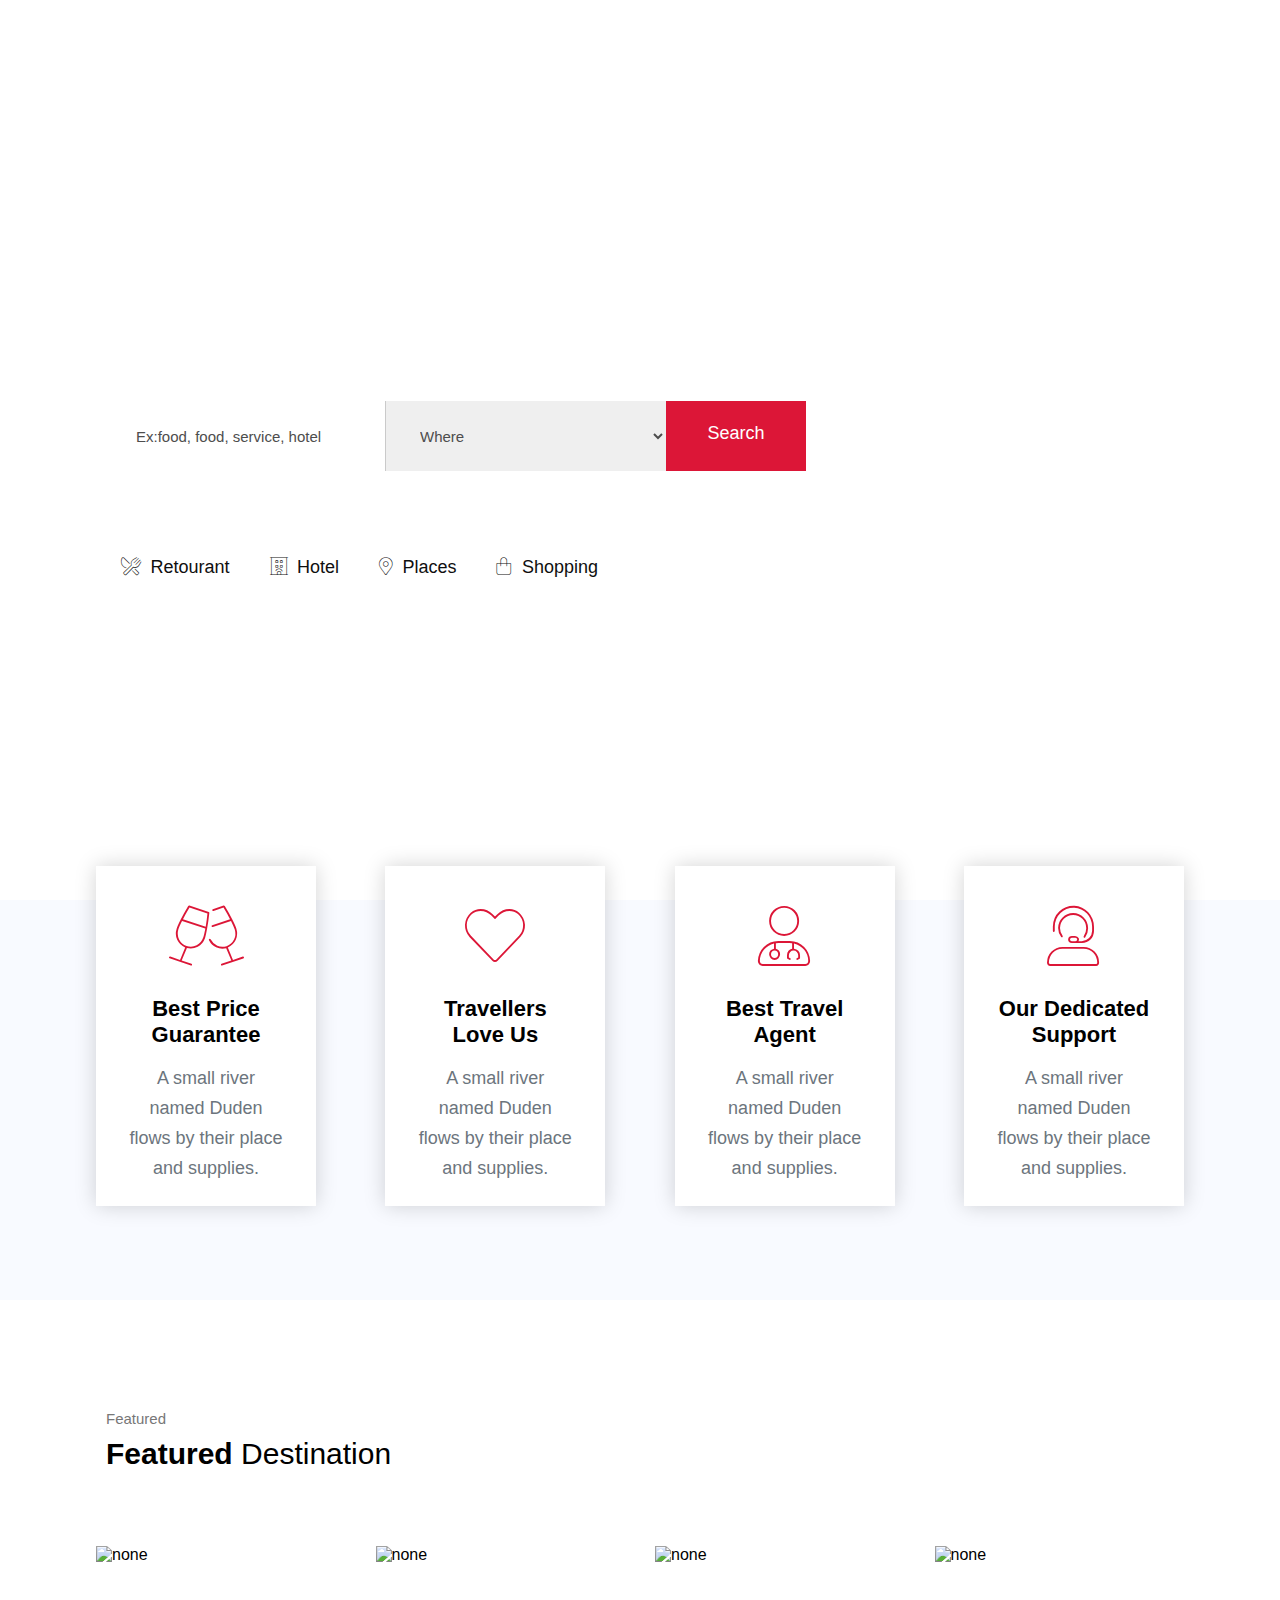
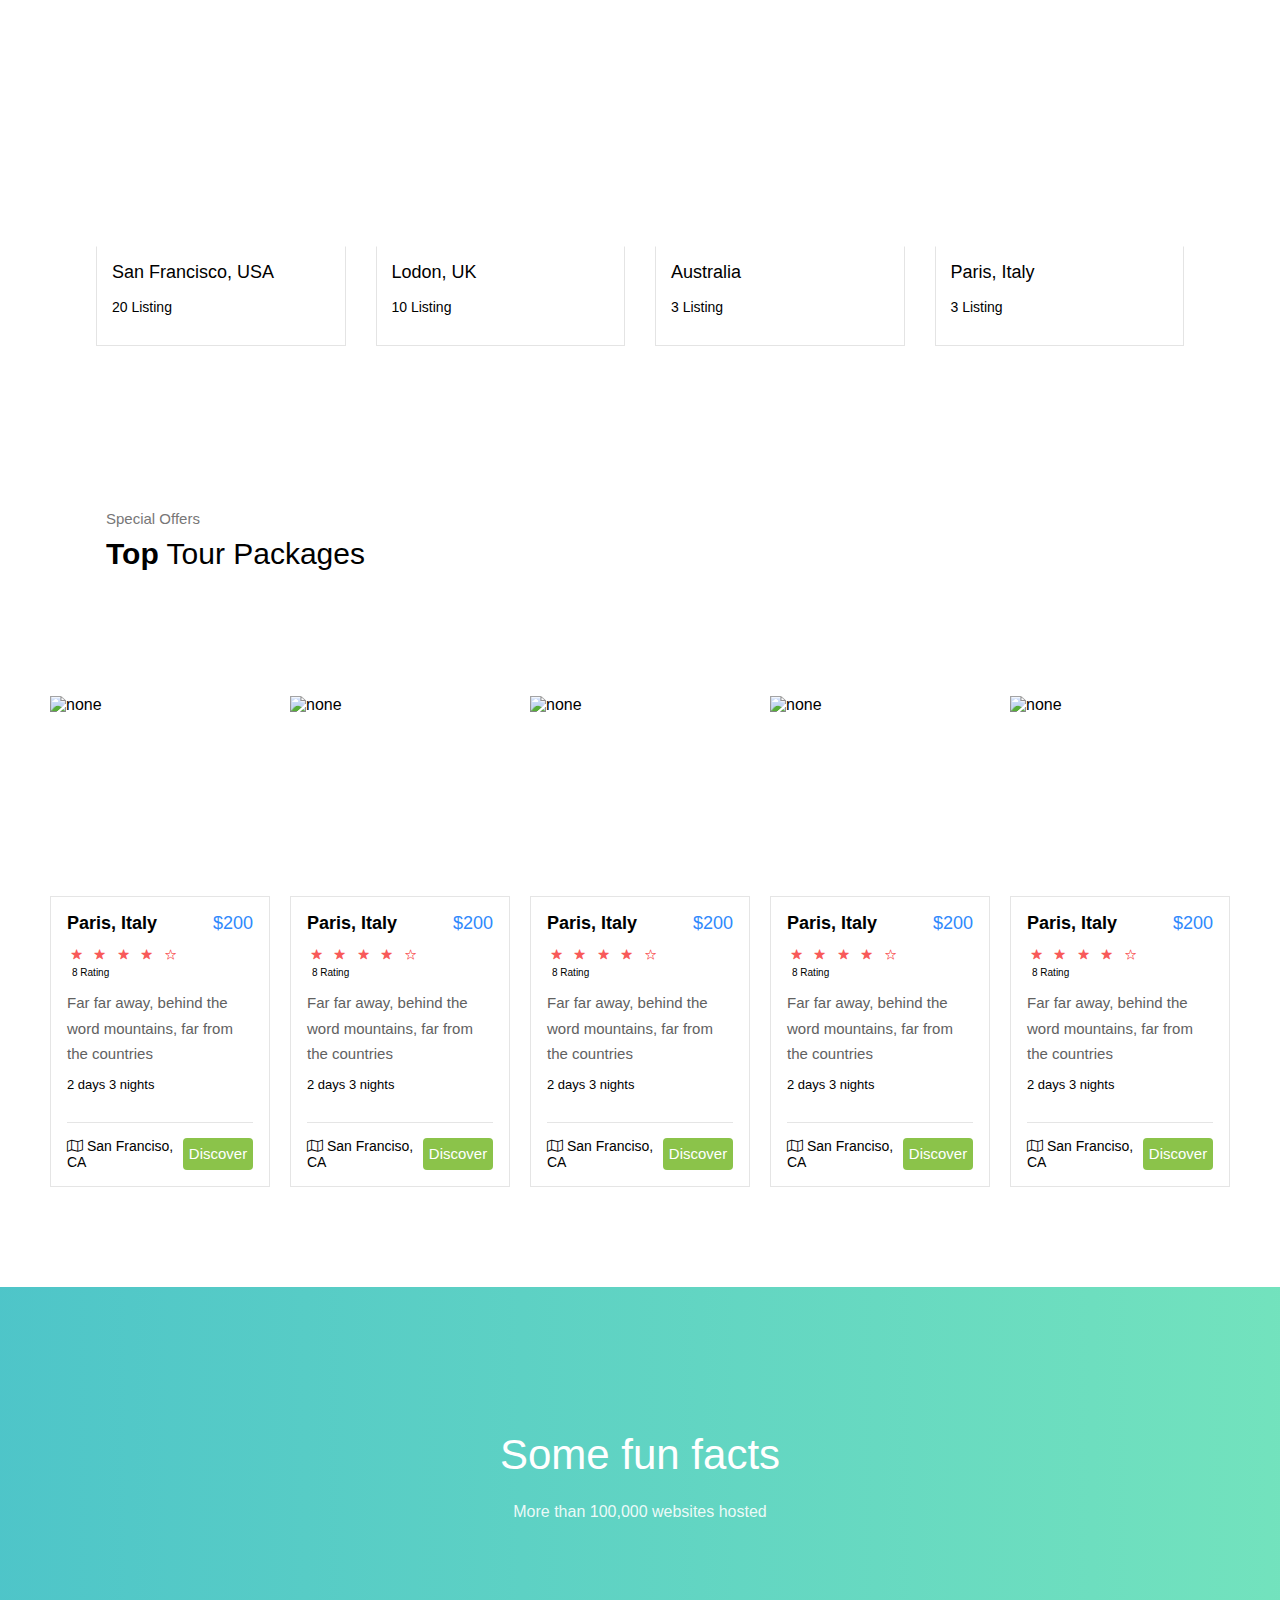
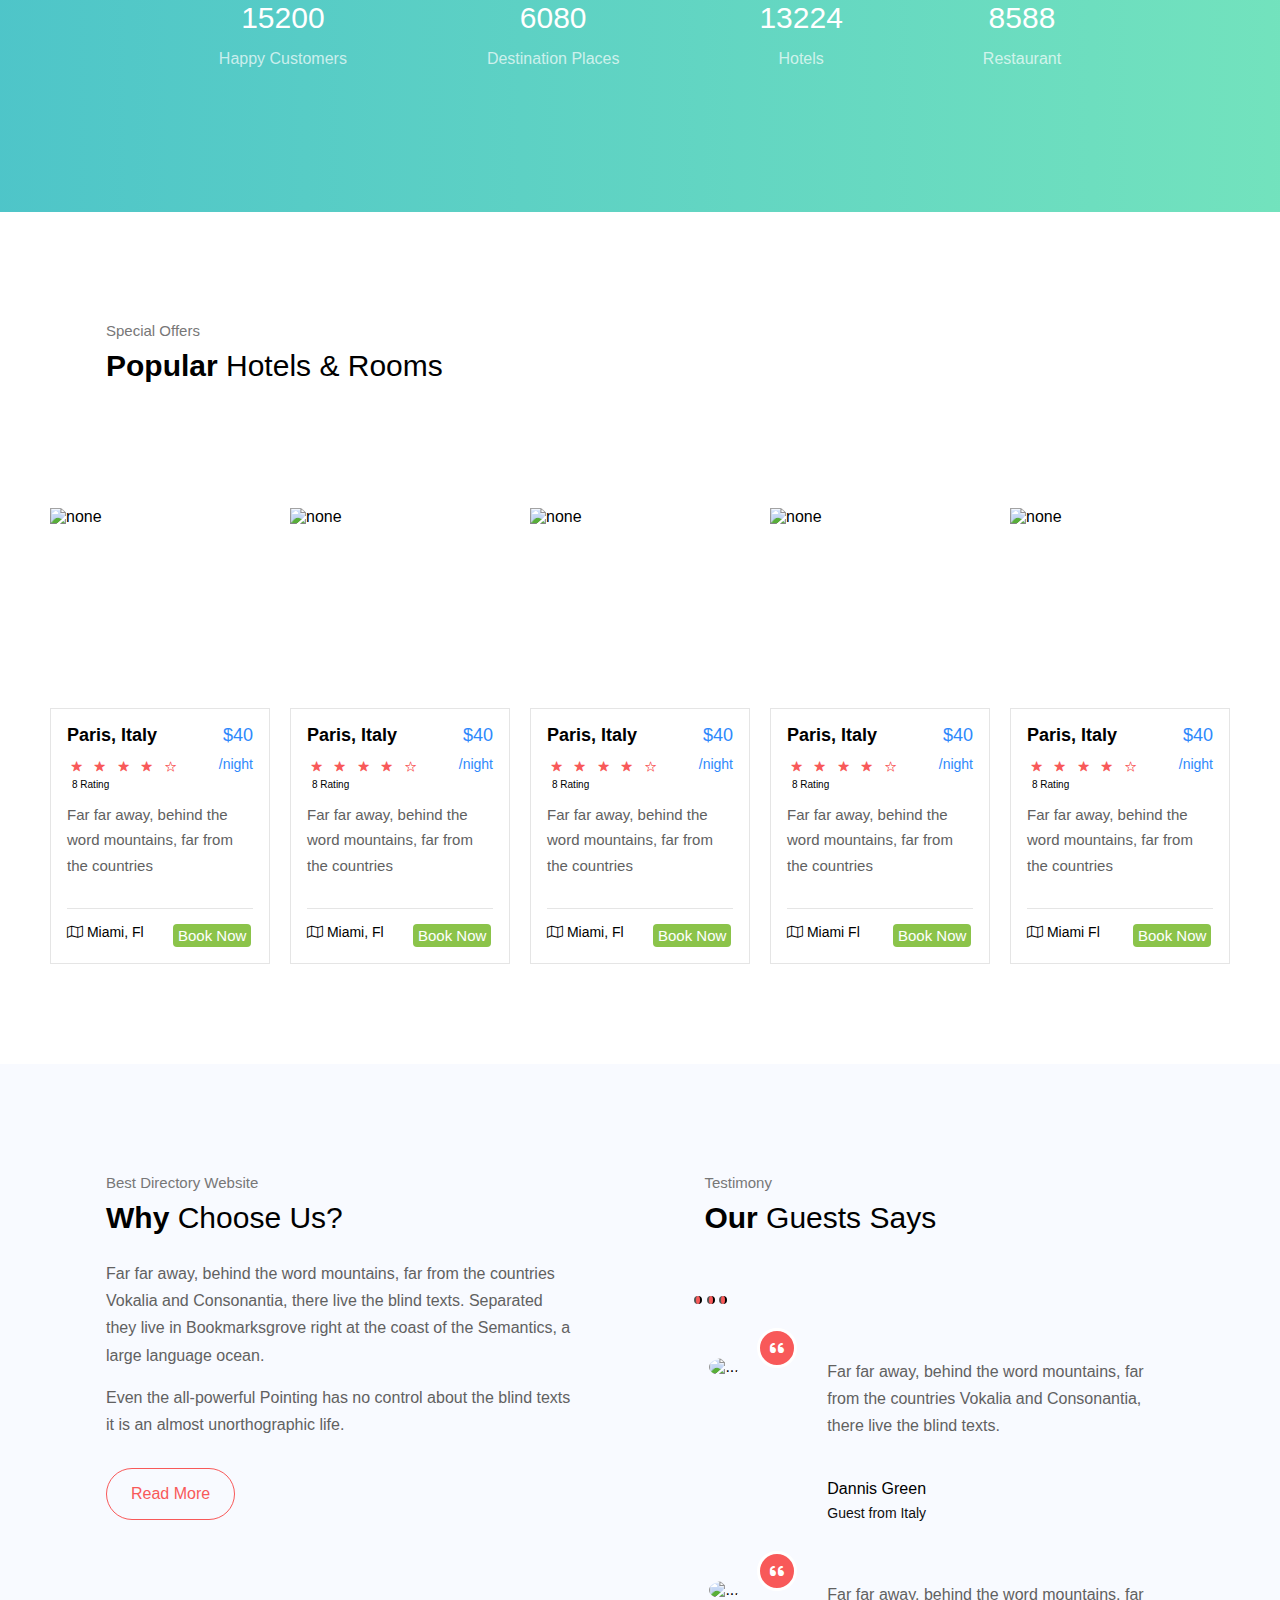
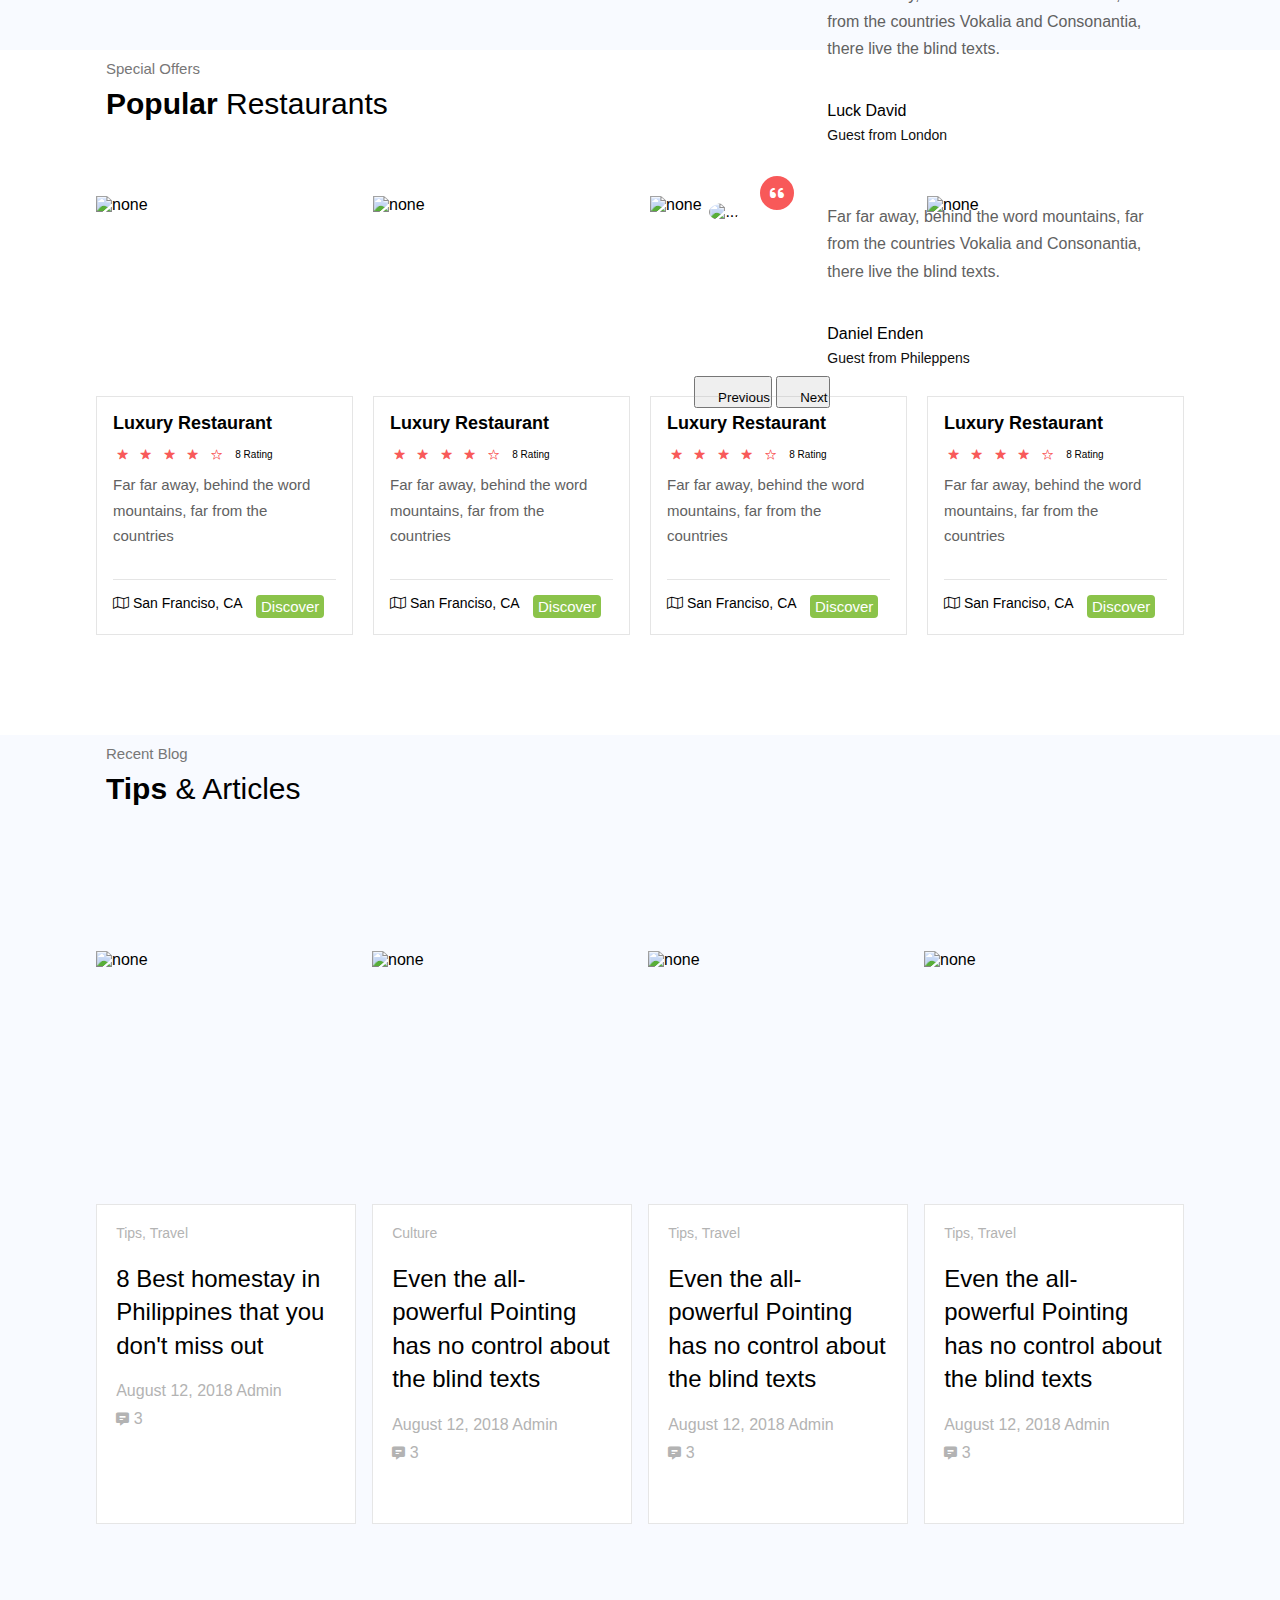
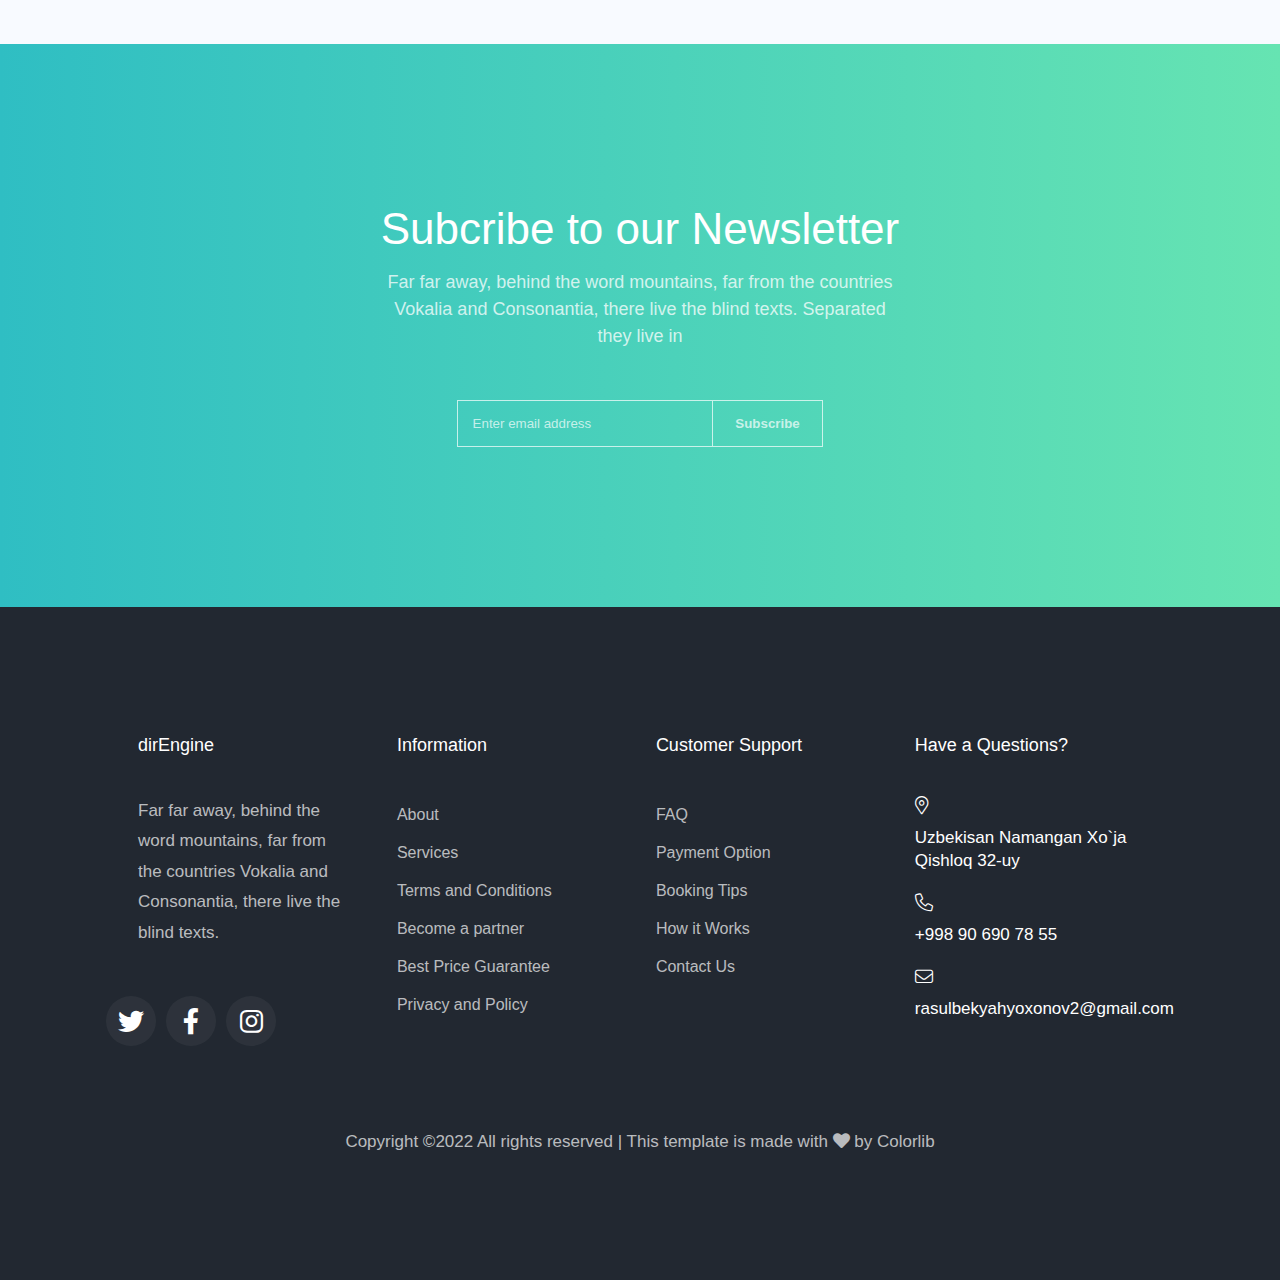
==== commit 86b9291b: "ahahahaah" ====
--- a/index.html
+++ b/index.html
@@ -221,11 +221,21 @@
             <div class="bottom-destination">
                 <div class="cow-detination">
                     <div class="cow-card">
+                        <input type="checkbox" id="check2">
+                        <div class="check2-block2">
+                            <img src="https://preview.colorlib.com/theme/direngine/images/xdestination-2.jpg.pagespeed.ic.RMg1c-upbN.webp" alt="none">
+                            <h2 class="check2-block-h2">San Francisco, USA</h2>
+                            <label for="check2">
+                                <i class="fa-light fa-xmark LALA"></i>
+                            </label>
+                        </div>
                         <div class="picture-card">
                             <img src="https://preview.colorlib.com/theme/direngine/images/xdestination-2.jpg.pagespeed.ic.RMg1c-upbN.webp" alt="none">
                         </div>
                         <div class="background-icon">
-                            <i class="fa-regular fa-magnifying-glass cow-icon"></i>
+                            <label for="check2">
+                                <i class="fa-regular fa-magnifying-glass cow-icon"></i>
+                            </label>
                         </div>
                         <div class="name-card">
                             <h3 class="name-card-h3">San Francisco, USA</h3>
@@ -233,11 +243,21 @@
                         </div>
                     </div>
                     <div class="cow-card cow-none2">
+                        <input type="checkbox" id="check3">
+                        <div class="check2-block3">
+                            <img src="https://preview.colorlib.com/theme/direngine/images/xdestination-3.jpg.pagespeed.ic.SftvgTYoh4.webp" alt="none">
+                            <h2 class="check2-block-h2">London, UK</h2>
+                            <label for="check3">
+                                <i class="fa-light fa-xmark LALA"></i>
+                            </label>
+                        </div>
                         <div class="picture-card">
                             <img src="https://preview.colorlib.com/theme/direngine/images/xdestination-3.jpg.pagespeed.ic.SftvgTYoh4.webp" alt="none">
                         </div>
                         <div class="background-icon">
-                            <i class="fa-regular fa-magnifying-glass cow-icon"></i>
+                            <label for="check3">
+                                <i class="fa-regular fa-magnifying-glass cow-icon"></i>
+                            </label>
                         </div>
                         <div class="name-card">
                             <h3 class="name-card-h3">Lodon, UK</h3>
@@ -245,11 +265,21 @@
                         </div>
                     </div>
                     <div class="cow-card cow-none">
+                        <input type="checkbox" id="check4">
+                        <div class="check2-block4">
+                            <img src="https://preview.colorlib.com/theme/direngine/images/xdestination-5.jpg.pagespeed.ic.mvF09-cYS1.webp" alt="none">
+                            <h2 class="check2-block-h2">Australia</h2>
+                            <label for="check4">
+                                <i class="fa-light fa-xmark LALA"></i>
+                            </label>
+                        </div>
                         <div class="picture-card">
                             <img src="https://preview.colorlib.com/theme/direngine/images/xdestination-5.jpg.pagespeed.ic.mvF09-cYS1.webp" alt="none">
                         </div>
                         <div class="background-icon">
-                            <i class="fa-regular fa-magnifying-glass cow-icon"></i>
+                            <label for="check4">
+                                <i class="fa-regular fa-magnifying-glass cow-icon"></i>
+                            </label>
                         </div>
                         <div class="name-card">
                             <h3 class="name-card-h3">Australia</h3>
@@ -257,11 +287,21 @@
                         </div>
                     </div>
                     <div class="cow-card cow-none">
+                        <input type="checkbox" id="check5">
+                        <div class="check2-block5">
+                            <img src="https://preview.colorlib.com/theme/direngine/images/xdestination-6.jpg.pagespeed.ic.WI4c5hK4zM.webp" alt="none">
+                            <h2 class="check2-block-h2">Paris, Italy</h2>
+                            <label for="check5">
+                                <i class="fa-light fa-xmark LALA"></i>
+                            </label>
+                        </div>
                         <div class="picture-card">
                             <img src="https://preview.colorlib.com/theme/direngine/images/xdestination-6.jpg.pagespeed.ic.WI4c5hK4zM.webp" alt="none">
                         </div>
                         <div class="background-icon">
-                            <i class="fa-regular fa-magnifying-glass cow-icon"></i>
+                            <label for="check5">
+                                <i class="fa-regular fa-magnifying-glass cow-icon"></i>
+                            </label>
                         </div>
                         <div class="name-card">
                             <h3 class="name-card-h3">Paris, Italy</h3>
@@ -1106,9 +1146,6 @@
     </div>
 
 
-
-
-
     <script src="./java/JavaScript.js"></script>
     <script src="https://cdn.jsdelivr.net/npm/@popperjs/core@2.9.2/dist/umd/popper.min.js" integrity="sha384-IQsoLXl5PILFhosVNubq5LC7Qb9DXgDA9i+tQ8Zj3iwWAwPtgFTxbJ8NT4GN1R8p" crossorigin="anonymous"></script>
     <script src="https://cdn.jsdelivr.net/npm/bootstrap@5.0.2/dist/js/bootstrap.min.js" integrity="sha384-cVKIPhGWiC2Al4u+LWgxfKTRIcfu0JTxR+EQDz/bgldoEyl4H0zUF0QKbrJ0EcQF" crossorigin="anonymous"></script>
--- a/css/style.css
+++ b/css/style.css
@@ -408,6 +408,130 @@
     width: 100%;
     height: 100%;
     object-fit: cover;
+}
+.check2-block2 {
+    position: absolute;
+    top: 0;
+    left: 0;
+    width: 100%;
+    height: 100%;
+    transform: scale(0);
+    transition: .4s;
+    opacity: 0;
+    z-index: -10;
+}
+.check2-block3 {
+    position: absolute;
+    top: 0;
+    left: 0;
+    width: 100%;
+    height: 100%;
+    transform: scale(0);
+    transition: .4s;
+    opacity: 0;
+    z-index: -10;
+}
+.check2-block4 {
+    position: absolute;
+    top: 0;
+    left: 0;
+    width: 100%;
+    height: 100%;
+    transform: scale(0);
+    transition: .4s;
+    opacity: 0;
+    z-index: -10;
+}
+.check2-block5 {
+    position: absolute;
+    top: 0;
+    left: 0;
+    width: 100%;
+    height: 100%;
+    transform: scale(0);
+    transition: .4s;
+    opacity: 0;
+    z-index: -10;
+}
+#check2:checked ~ .check2-block2 {
+    transform: scale(1);
+    opacity: 1;
+    transition: .4s;
+    display: flex;
+    justify-content: center;
+    align-items: center;
+    flex-direction: column;
+    position: fixed;
+    left: 0;
+    top: 0;
+    z-index: 9;
+    background-color: rgba(0, 0, 0, 0.877);
+}
+#check3:checked ~ .check2-block3 {
+    transform: scale(1);
+    opacity: 1;
+    transition: .4s;
+    display: flex;
+    justify-content: center;
+    align-items: center;
+    flex-direction: column;
+    position: fixed;
+    left: 0;
+    top: 0;
+    z-index: 9;
+    background-color: rgba(0, 0, 0, 0.877);
+}
+#check4:checked ~ .check2-block4 {
+    transform: scale(1);
+    opacity: 1;
+    transition: .4s;
+    display: flex;
+    justify-content: center;
+    align-items: center;
+    flex-direction: column;
+    position: fixed;
+    left: 0;
+    top: 0;
+    z-index: 9;
+    background-color: rgba(0, 0, 0, 0.877);
+}
+#check5:checked ~ .check2-block5 {
+    transform: scale(1);
+    opacity: 1;
+    transition: .4s;
+    display: flex;
+    justify-content: center;
+    align-items: center;
+    flex-direction: column;
+    position: fixed;
+    left: 0;
+    top: 0;
+    z-index: 9;
+    background-color: rgba(0, 0, 0, 0.877);
+}
+.LALA{
+    display: block;
+    font-size: 32px;
+    z-index: 10;
+    color: #fff;
+    padding: 20px;
+    position: fixed;
+    top: 30px;
+    right: 40px;
+    cursor: pointer;
+}
+.LALA:hover{
+    color: #DC1637;
+}
+.check2-block-h2 {
+    color: #fff;
+    z-index: 10;
+    text-align: center;
+    font-size: 22px;
+    margin-top: 20px;
+}
+#check2, #check3, #check4, #check5 {
+    display: none;
 }
 .background-icon {
     position: absolute;
@@ -428,8 +552,9 @@
     color: #0f0f0f;
     transform: translateX(-400px);
     transition: .3s;
-}
-.background-icon .cow-icon:active {
+    cursor: pointer;
+}
+.background-icon .cow-icon:hover {
     background-color: #f85959;
     color: #fff;
 }
@@ -693,6 +818,7 @@
     color: #616161;
     margin-bottom: 15px;
     padding: 0 10px;
+    padding-left: 10px !important;
 }
 .leftmany-button {
     display: inline-block;
--- a/css/MediaQuery.css
+++ b/css/MediaQuery.css
@@ -180,6 +180,12 @@
     .flex-footer {
         flex-direction: column;
     }
+    .mini-collDiv {
+        margin-left: 10px;
+    }
+    .footer-ul {
+        padding-left: 10px;
+    }
 }
 @media only screen and (max-width:680px) {
     .conteiner {
@@ -240,7 +246,8 @@
 @media only screen and (max-width:580px) {
     #wiewport {
         width: 100%;
-        height: 140vh;
+        height: 160vh;
+        background-position: 30% 100%;
     }
     .input-div {
         width: 100%;
@@ -260,7 +267,7 @@
         margin: 5px 0;
     }
     #carouselExampleIndicators {
-        height: 270px !important;
+        height: 300px !important;
     }
     #carouselExampleIndicators:hover .fa-chevron-left {
         transform: translateX(-20px) !important;
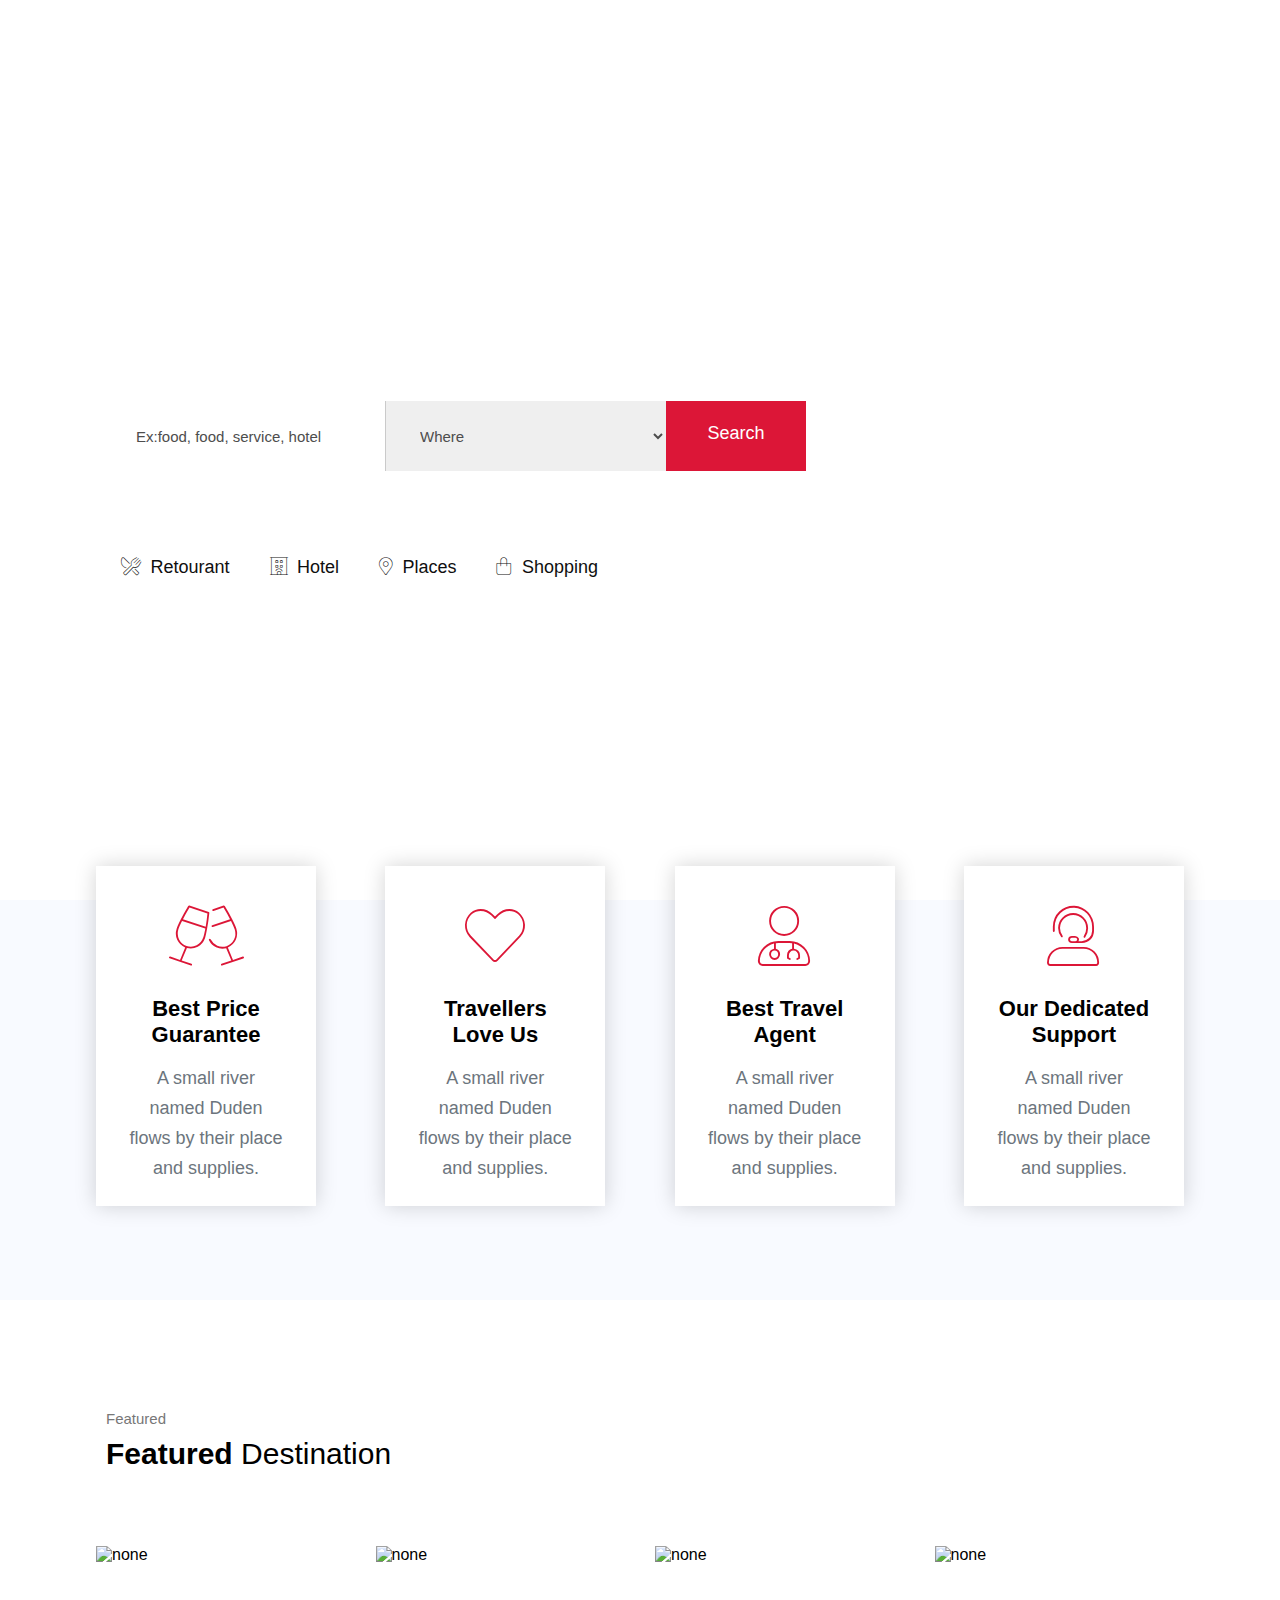
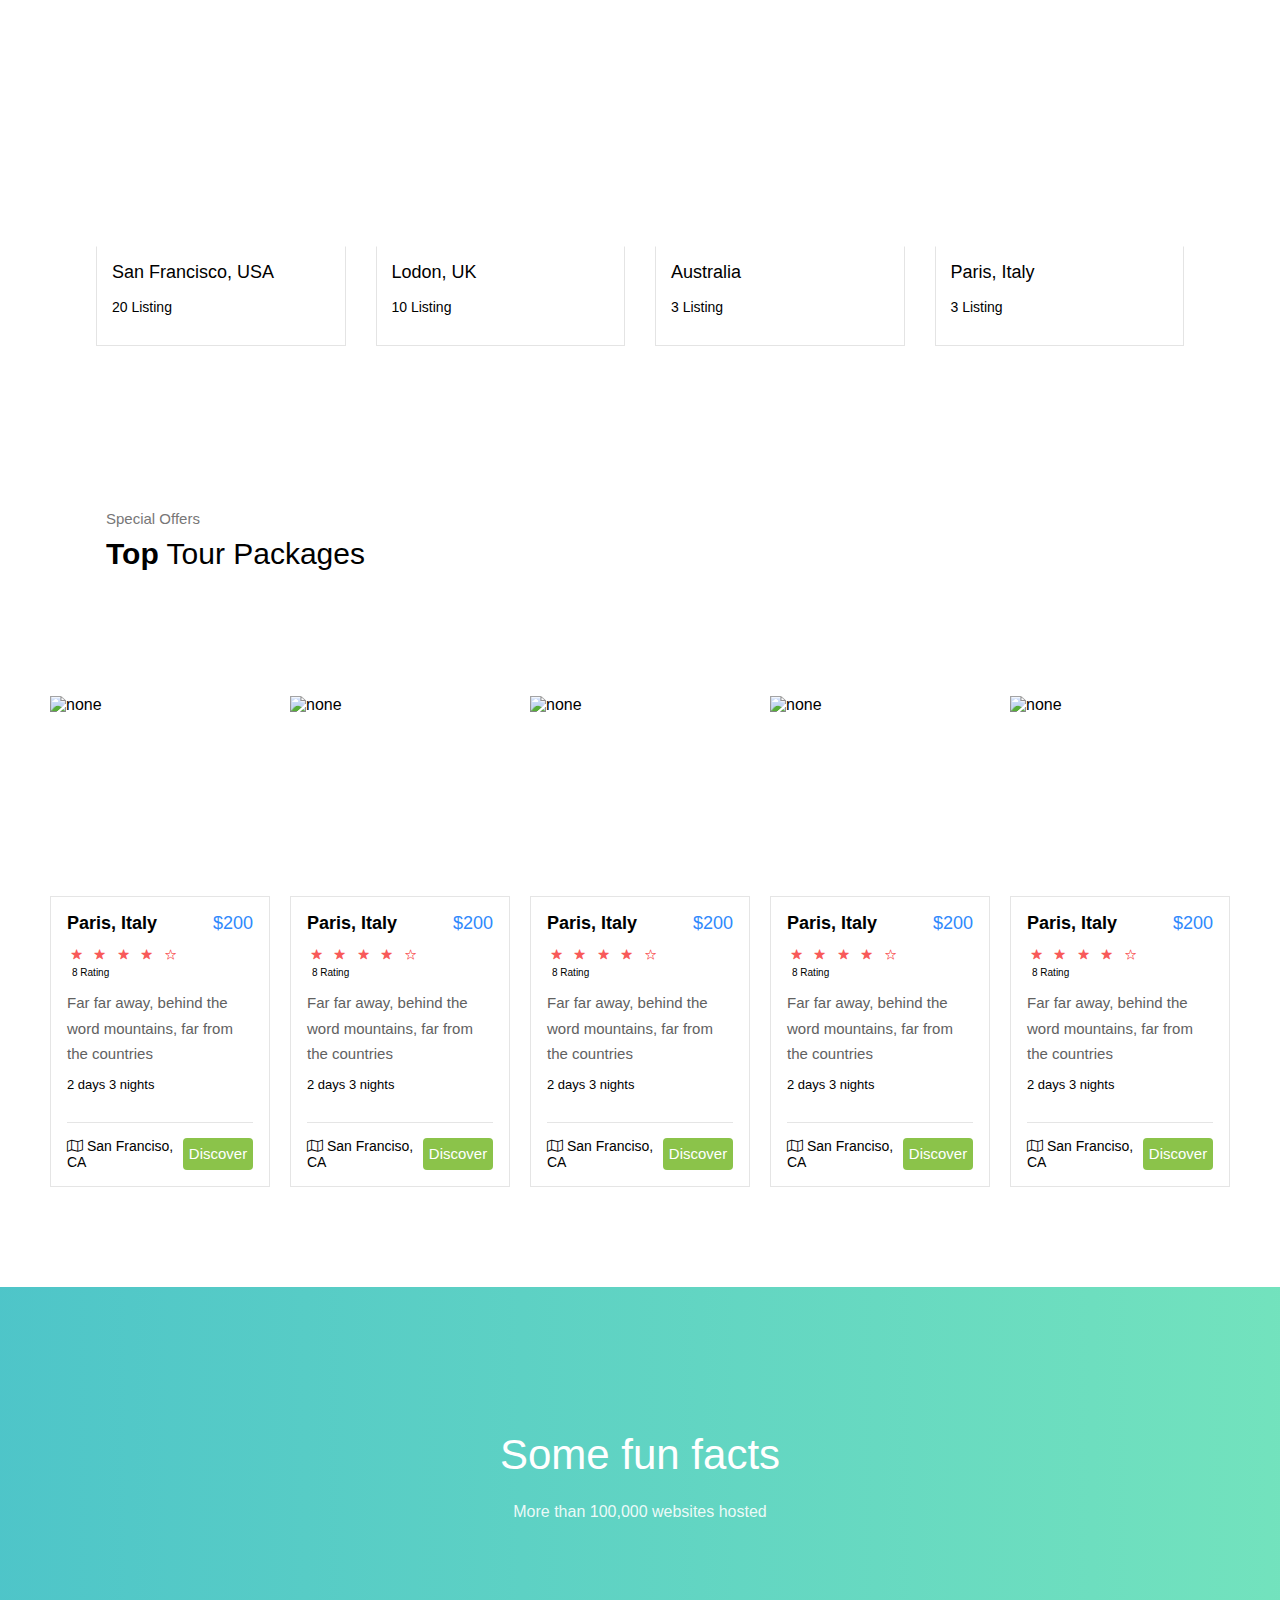
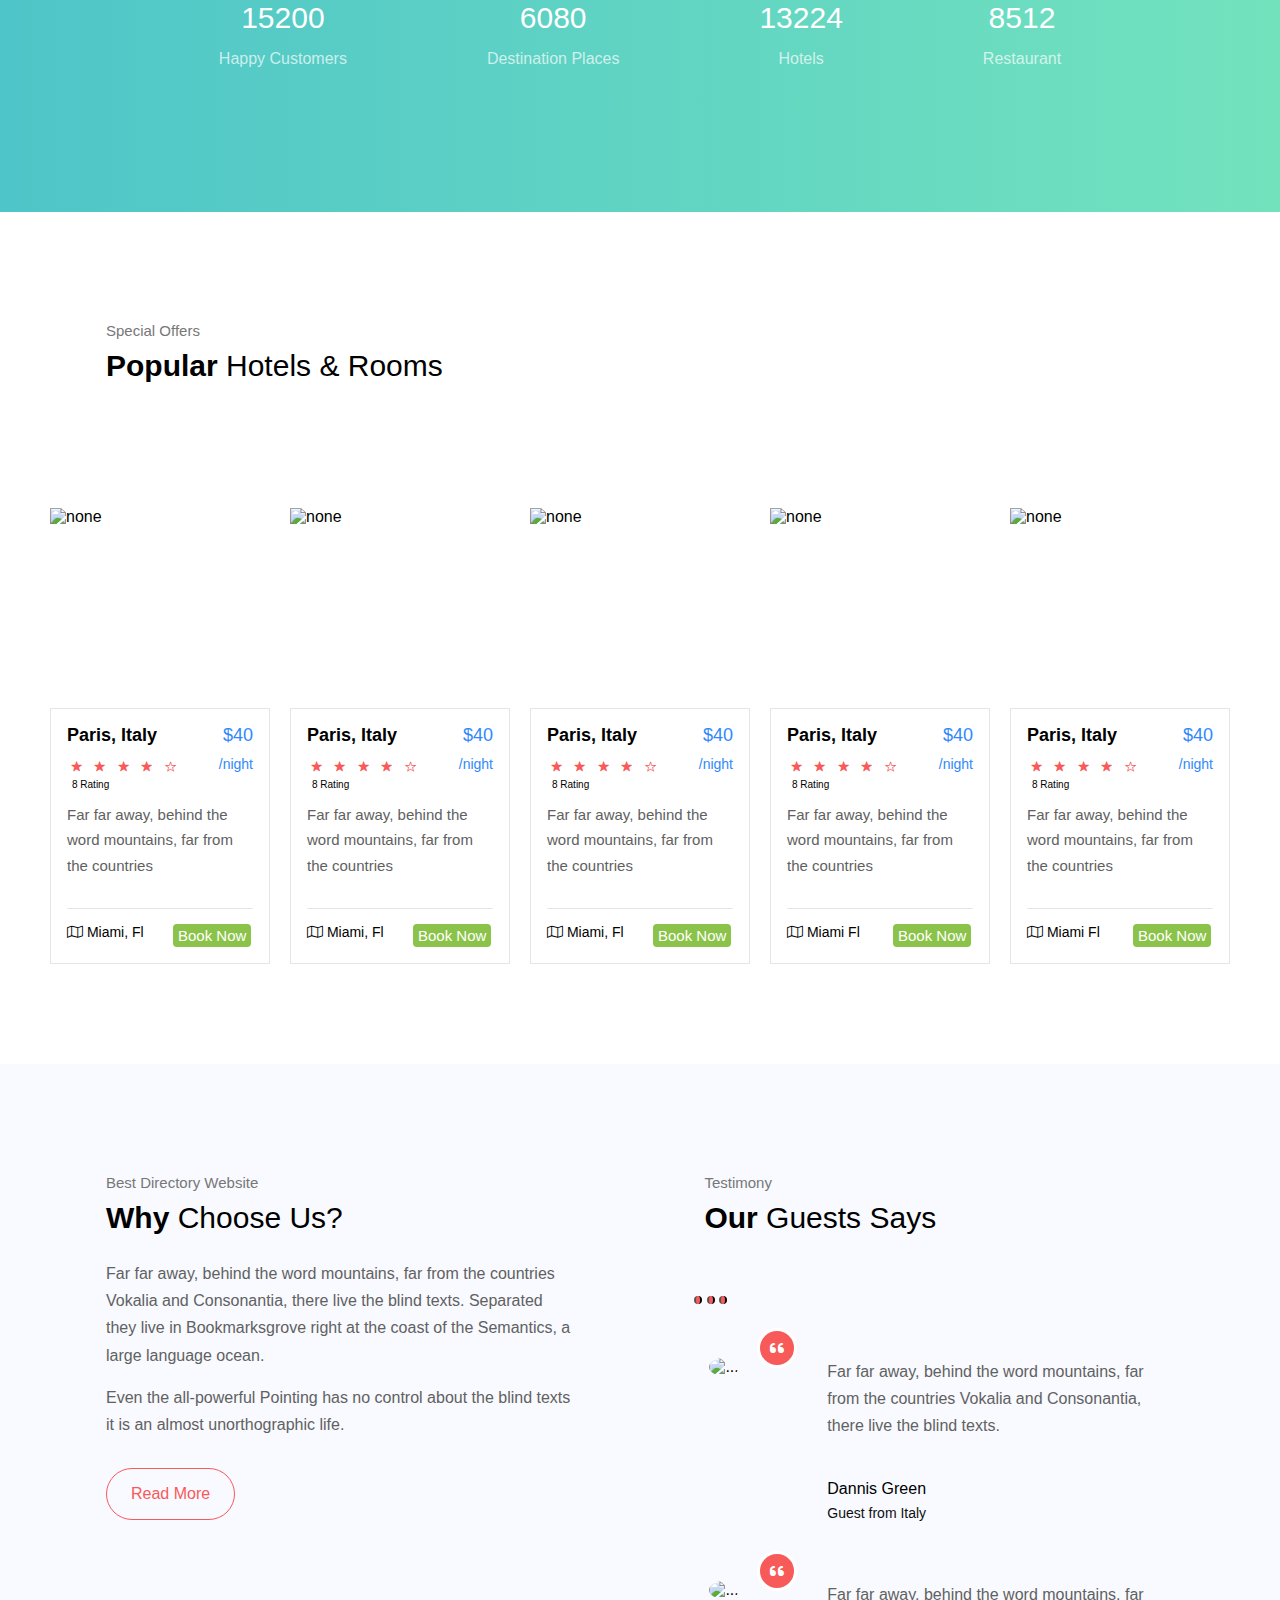
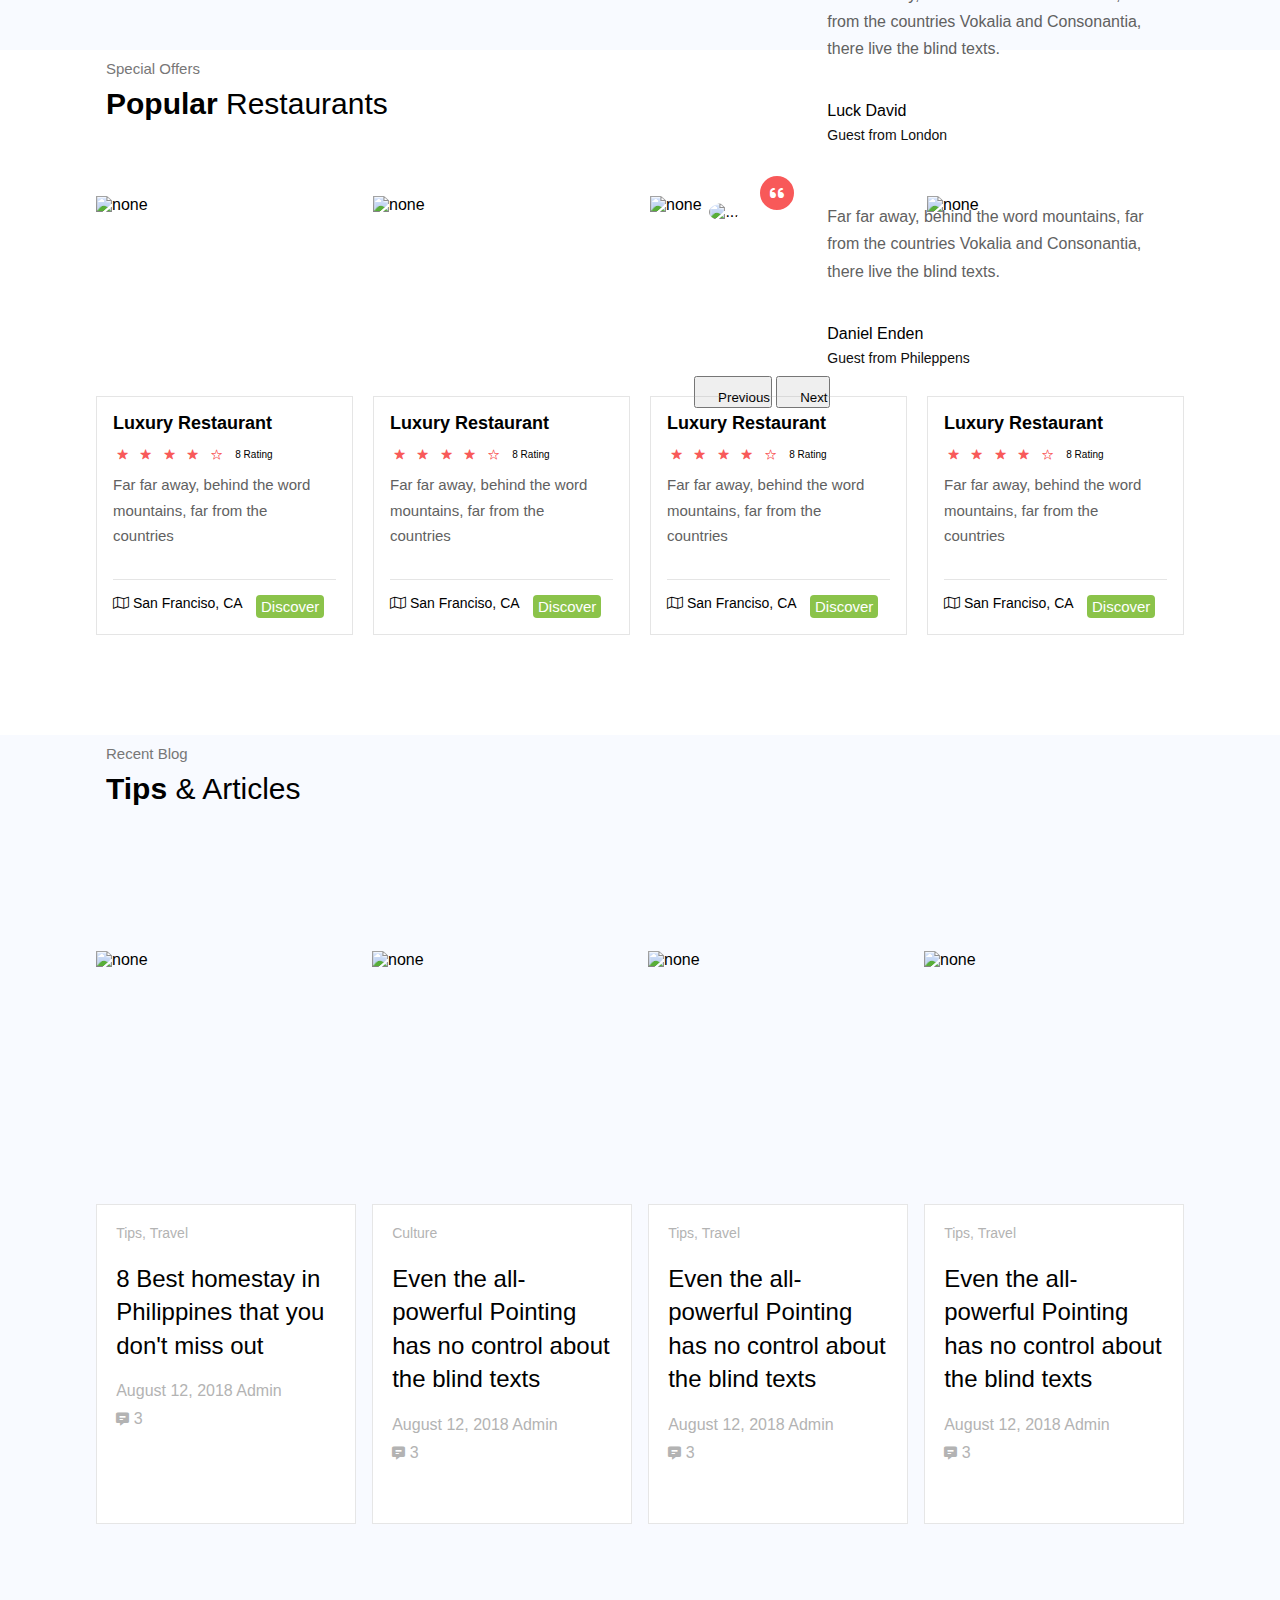
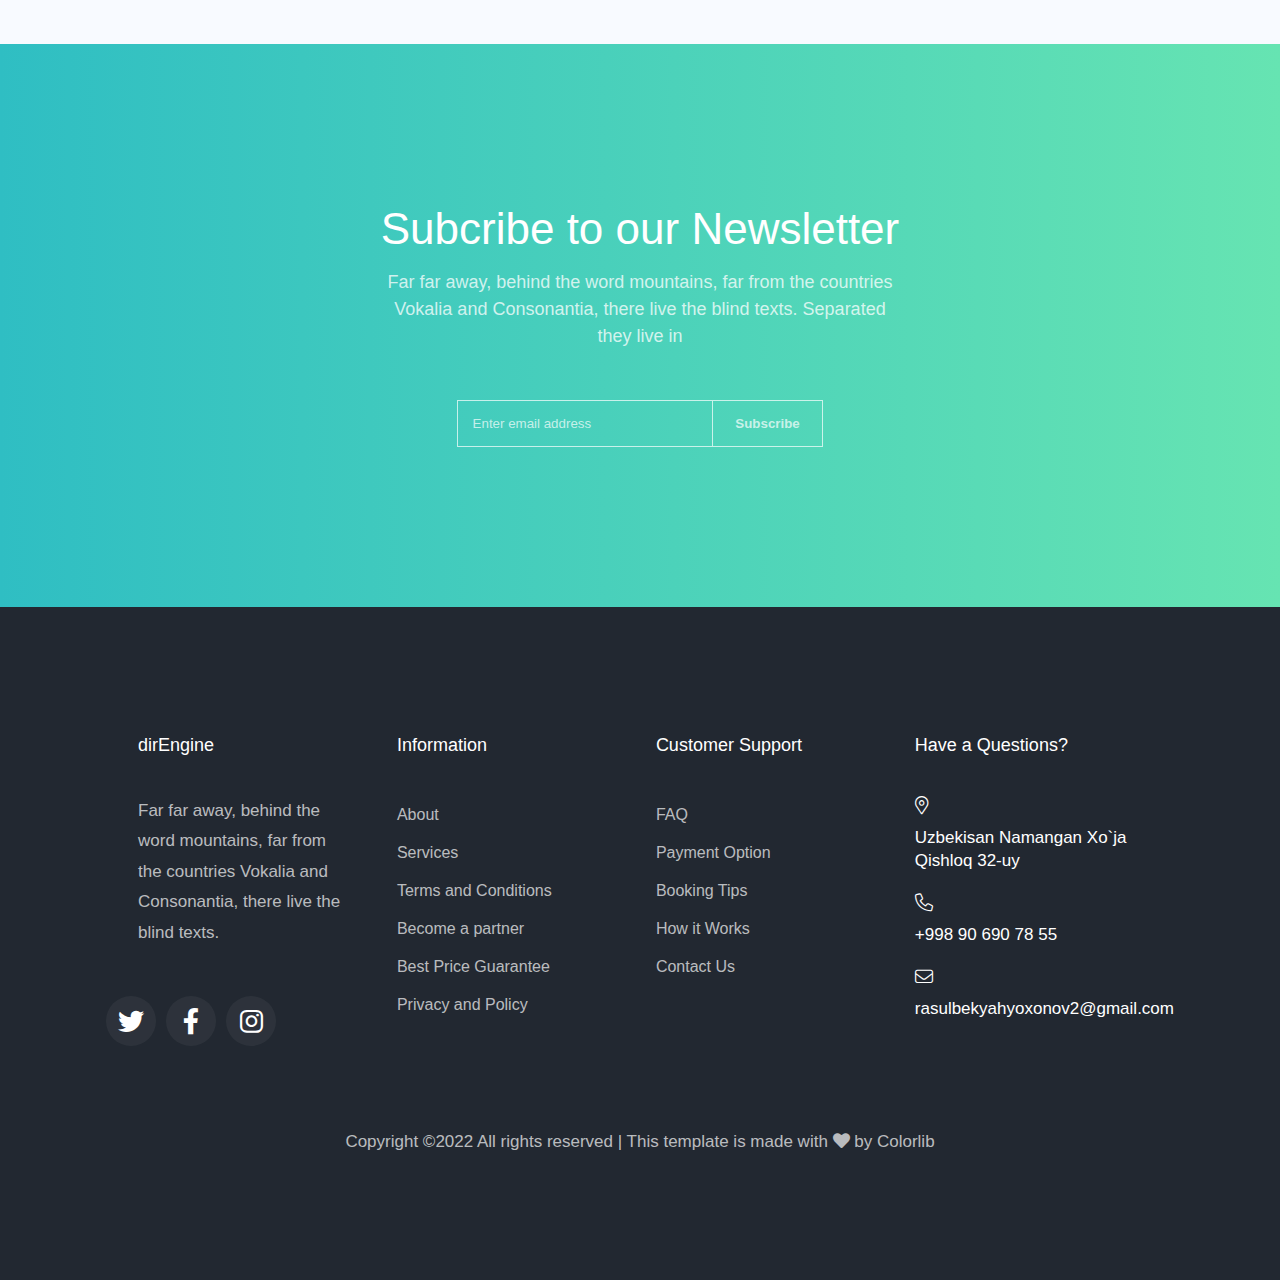
==== commit 8919d097: "sdsdsd" ====
--- a/index.html
+++ b/index.html
@@ -13,6 +13,7 @@
     <link rel="preconnect" href="https://fonts.gstatic.com" crossorigin>
     <link href="https://fonts.googleapis.com/css2?family=Fredoka:wght@300&display=swap" rel="stylesheet">
     <link href="https://cdn.jsdelivr.net/npm/bootstrap@5.0.2/dist/css/bootstrap.min.css" rel="stylesheet" integrity="sha384-EVSTQN3/azprG1Anm3QDgpJLIm9Nao0Yz1ztcQTwFspd3yD65VohhpuuCOmLASjC" crossorigin="anonymous">
+    <script src="https://unpkg.com/scrollreveal"></script>
     <style>
     ::-webkit-scrollbar{
        width: 0;
@@ -145,7 +146,7 @@
     <div id="four-card">
         <div class="conteiner">
             <div class="translatediv">
-                <div class="carddiv">
+                <div class="carddiv carddiv1">
                     <div class="backgroundico">
                         <i class="fa-thin fa-champagne-glasses card-ico"></i>
                     </div>
@@ -161,7 +162,7 @@
                         </p>
                     </div>
                 </div>
-                <div class="carddiv">
+                <div class="carddiv carddiv2">
                     <div class="backgroundico">
                         <i class="fa-thin fa-heart card-ico"></i>
                     </div>
@@ -177,7 +178,7 @@
                         </p>
                     </div>
                 </div>
-                <div class="carddiv">
+                <div class="carddiv carddiv3">
                     <div class="backgroundico">
                         <i class="fa-thin fa-user-doctor card-ico"></i>
                     </div>
@@ -193,7 +194,7 @@
                         </p>
                     </div>
                 </div>
-                <div class="carddiv">
+                <div class="carddiv carddiv4">
                     <div class="backgroundico">
                         <i class="fa-thin fa-user-headset card-ico"></i>
                     </div>
@@ -532,7 +533,7 @@
                         <span class="counter-span">Hotels</span>
                     </div>
                     <div class="counter-container">
-                        <div class="counter" data-target="56400"></div>
+                        <div class="counter" data-target="56000"></div>
                         <span class="counter-span">Restaurant</span>
                     </div>
                 </div>
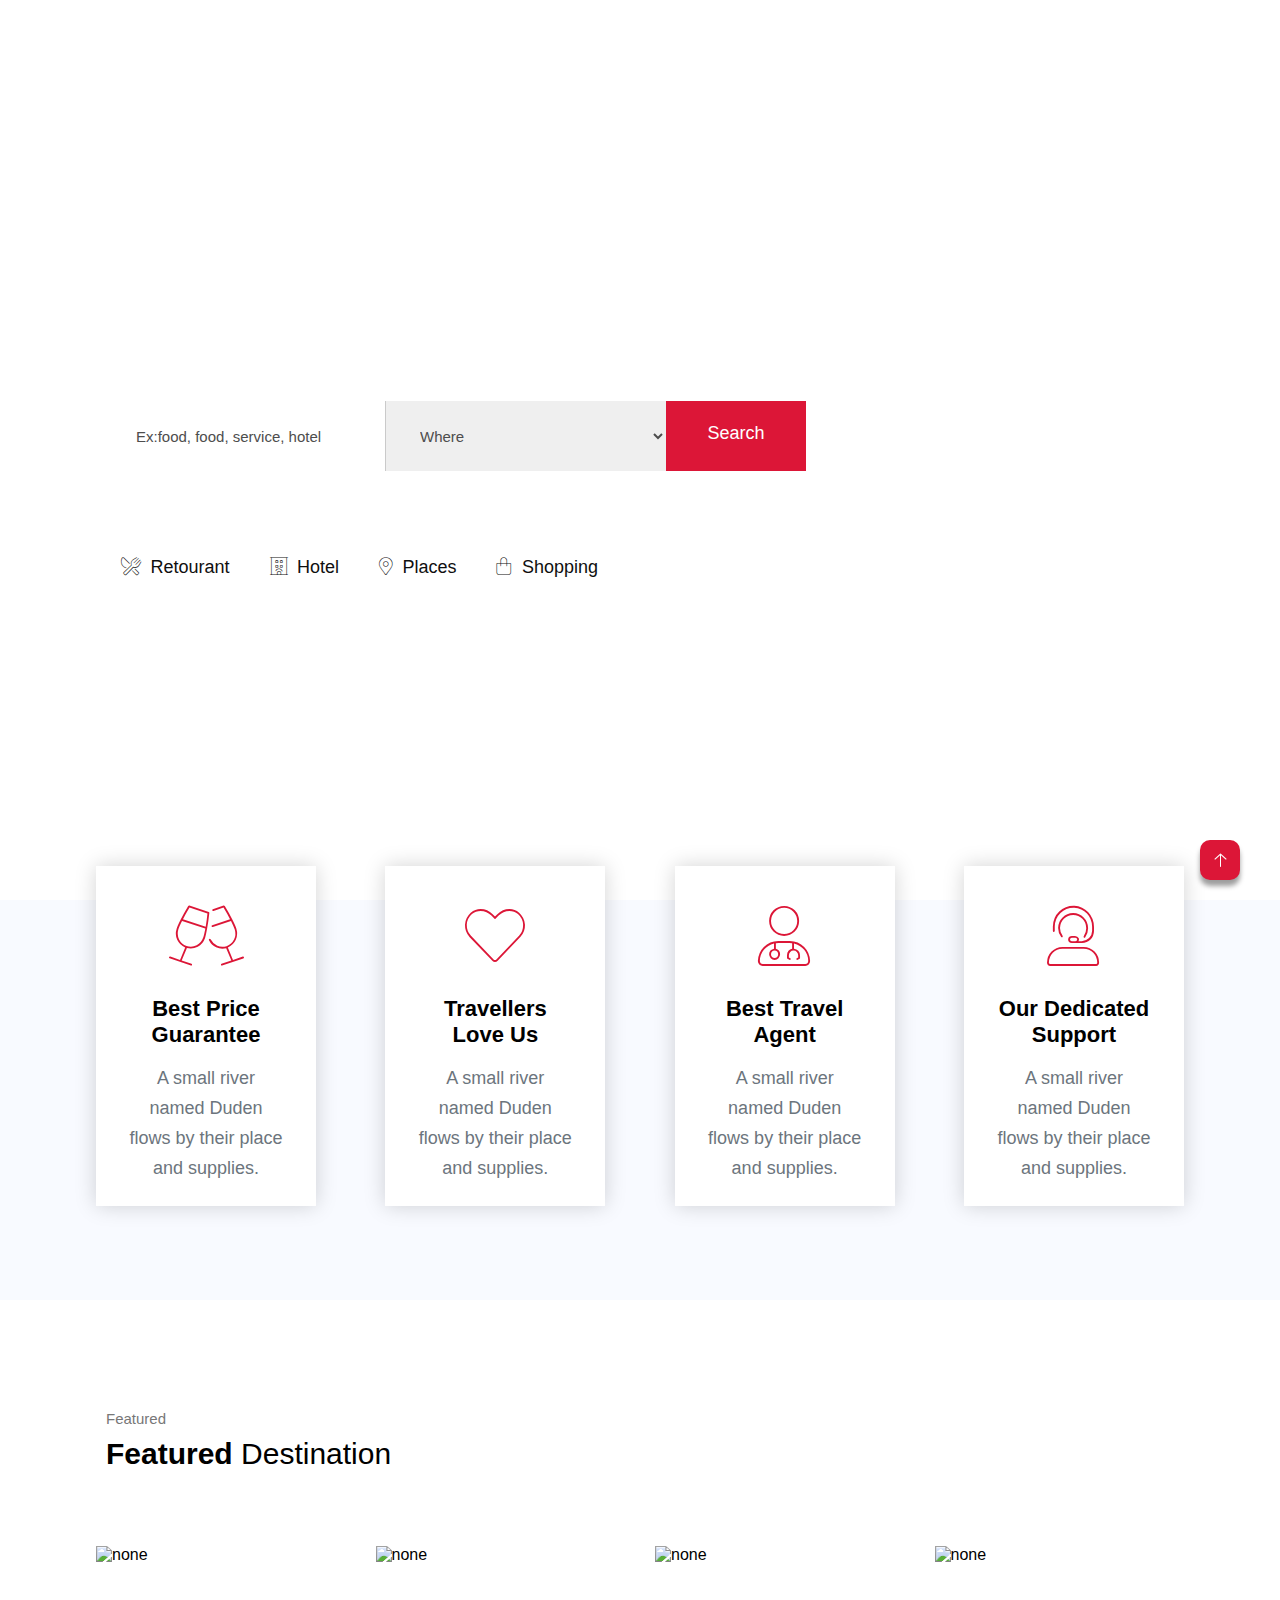
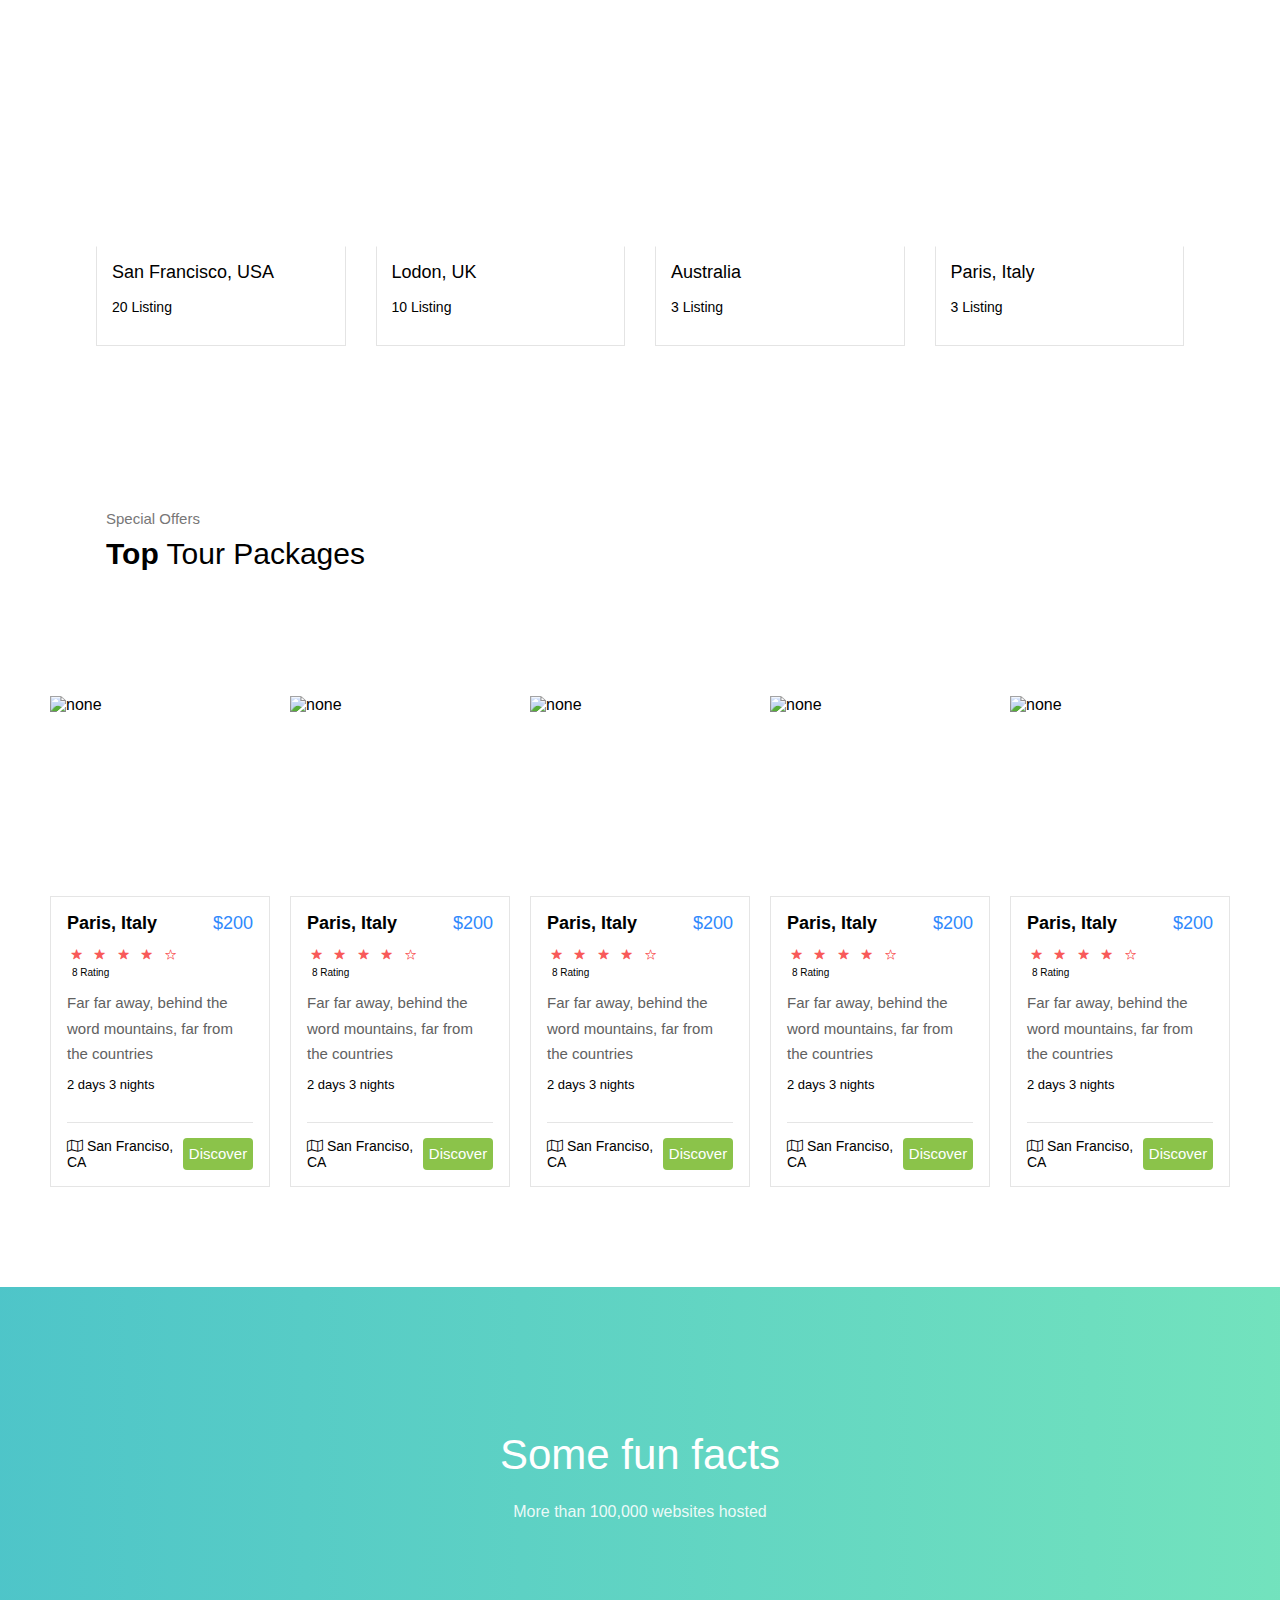
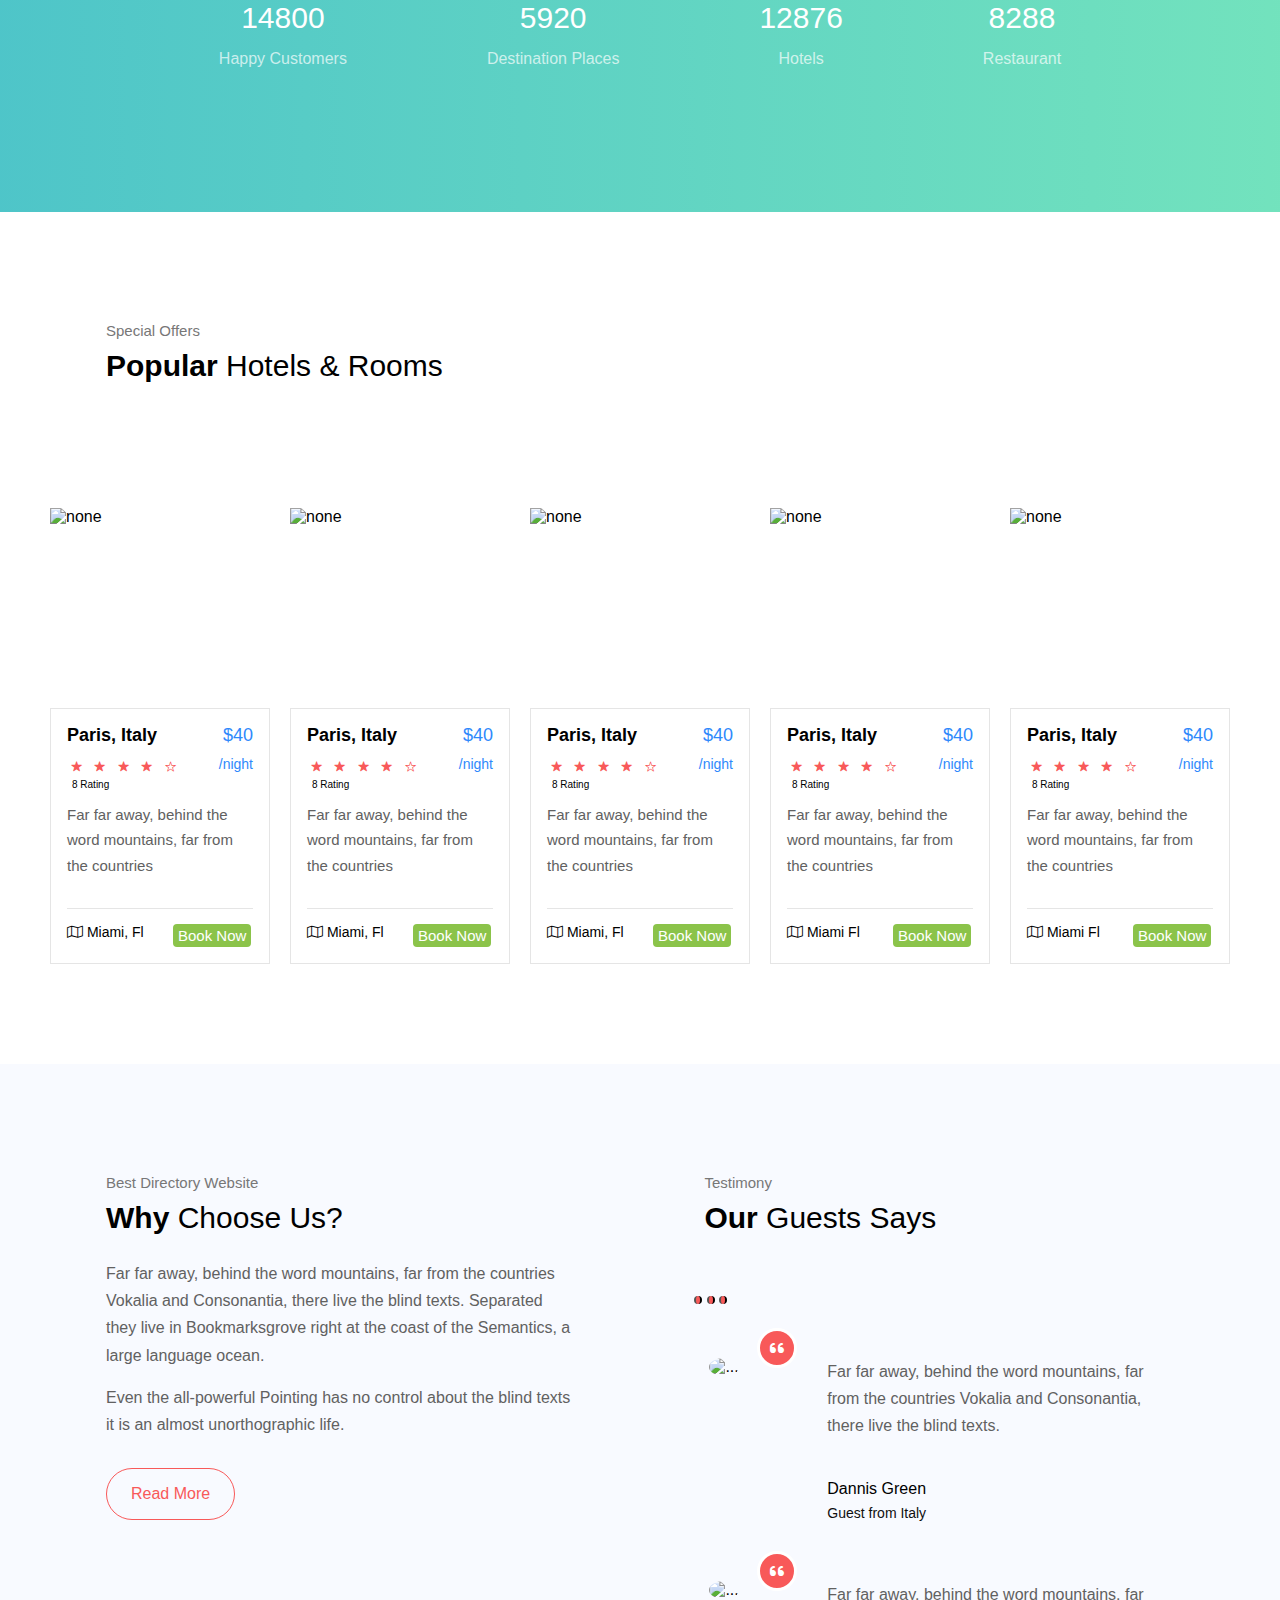
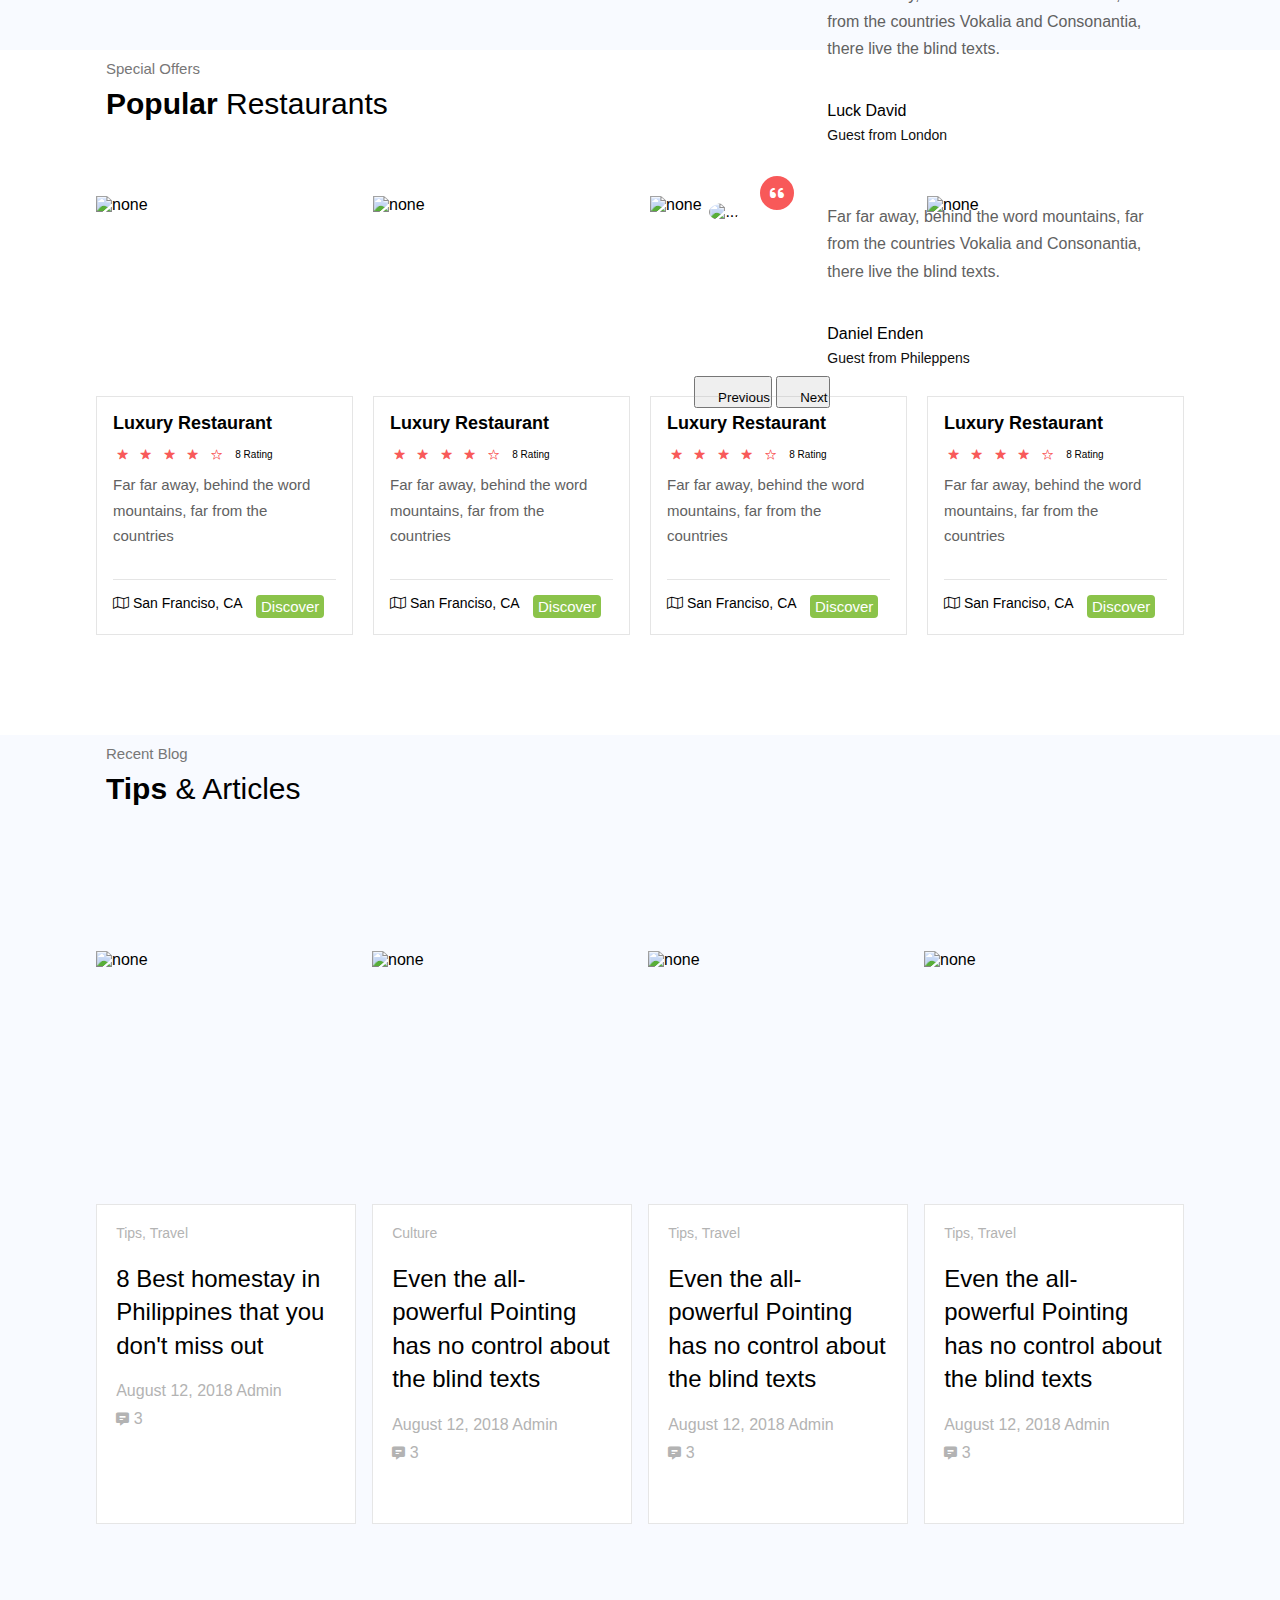
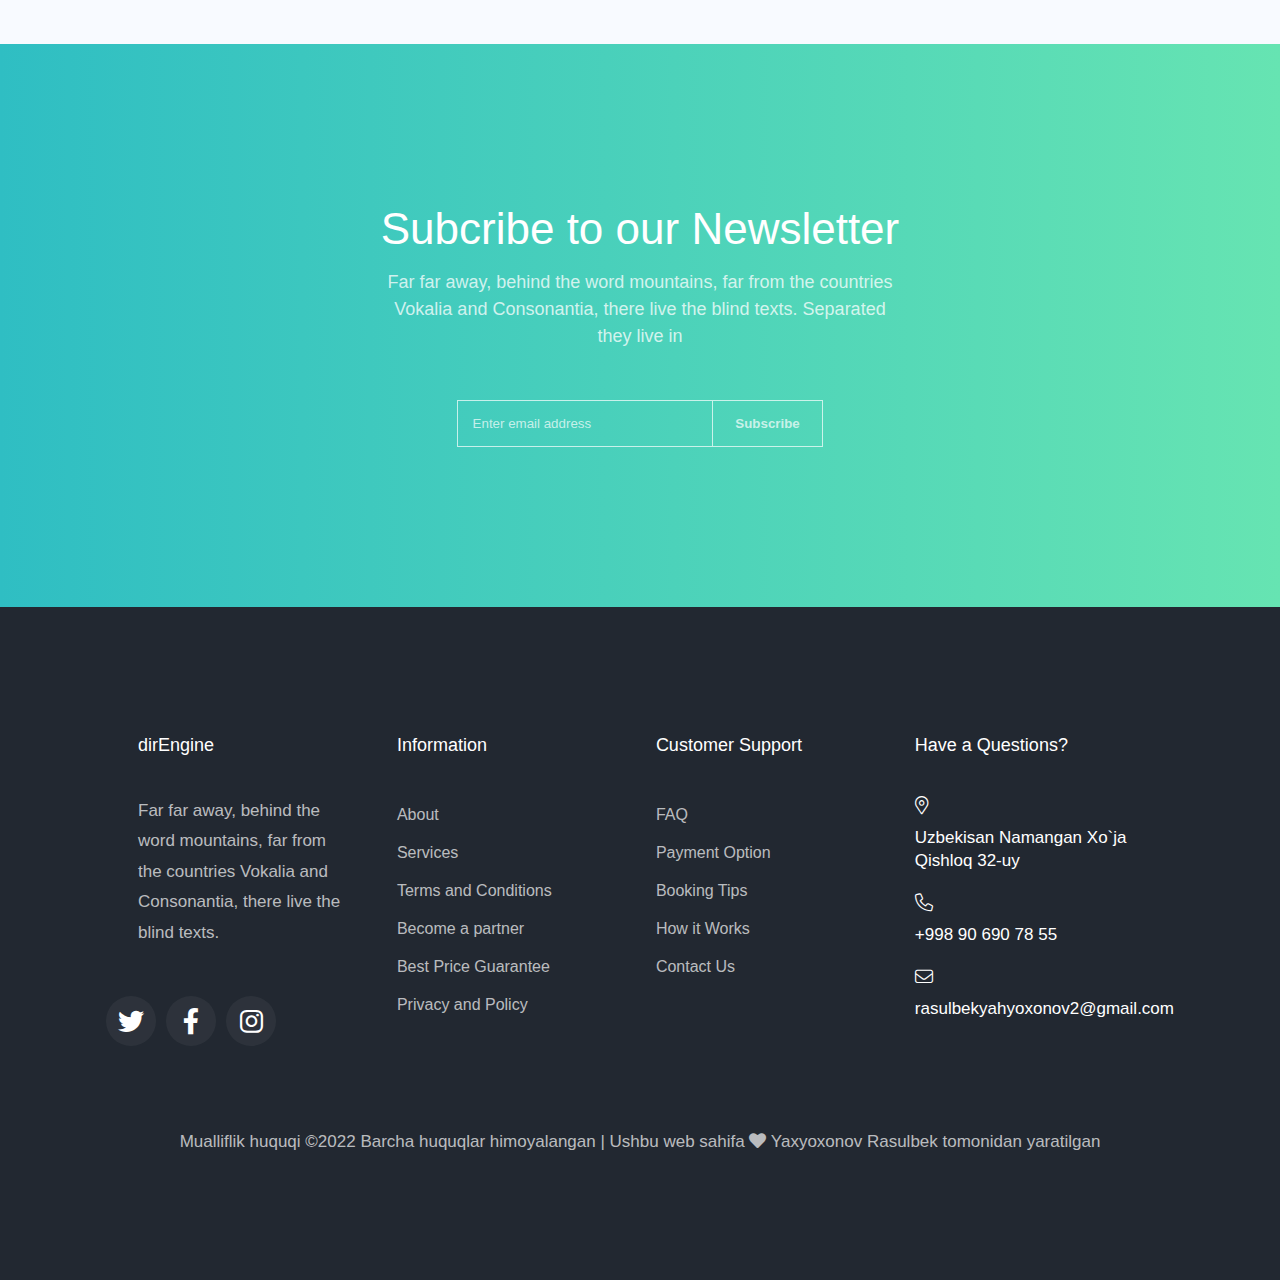
==== commit 19806ba1: "hammasi tayyor" ====
--- a/index.html
+++ b/index.html
@@ -66,7 +66,10 @@
     </style>
 </head>
 <body>
-    
+    <div id="topUp">
+        <a href="#wiewport"><i class="fa-light fa-arrow-up up"></i>
+        <i class="fa-light fa-arrow-up up2"></i></a>
+    </div>
     <div id="progressbar"></div>
     <div class="scrollpath"></div>
 
@@ -1142,7 +1145,7 @@
                     </div>
                 </div>
             </div>
-            <p class="footer-theEnd">Copyright ©2022 All rights reserved | This template is made with <i class="fa-solid fa-heart"></i> by Colorlib</p>
+            <p class="footer-theEnd">Mualliflik huquqi ©2022 Barcha huquqlar himoyalangan | Ushbu web sahifa <i class="fa-solid fa-heart"></i> Yaxyoxonov Rasulbek tomonidan yaratilgan</p>
         </div>
     </div>
 
--- a/css/style.css
+++ b/css/style.css
@@ -40,6 +40,45 @@
 }
 strong {
     font-weight: 900;
+}
+#topUp {
+    width: 40px;
+    height: 40px;
+    border-radius: 10px;
+    background-color: #DC1637;
+    color: #fff;
+    position: fixed;
+    bottom: 20px;
+    right: 40px;
+    z-index: 3;
+    overflow: hidden;
+    cursor: pointer;
+    box-shadow: 0 6px 5px rgba(0, 0, 0, 0.384);
+}
+#topUp a {
+    color: #fff;
+}
+#topUp .up {
+    width: 100%;
+    height: 100%;
+    display: block;
+    position: relative;
+    transform: translate(35%, 30%);
+}
+#topUp .up2 {
+    position: absolute;
+    top: 80%;
+    left: 35%;
+    opacity: 0;
+}
+#topUp:hover .up {
+    transform: translate(33%, -50%);
+    transition: .3s;
+}
+#topUp:hover .up2 {
+    top: 30%;
+    opacity: 1;
+    transition: .4s;
 }
 /* Element -----------------------------------******************----------------------------------------------------------*/
 
@@ -413,8 +452,8 @@
     position: absolute;
     top: 0;
     left: 0;
-    width: 100%;
-    height: 100%;
+    width: 100vw;
+    height: 100vh;
     transform: scale(0);
     transition: .4s;
     opacity: 0;
@@ -446,8 +485,8 @@
     position: absolute;
     top: 0;
     left: 0;
-    width: 100%;
-    height: 100%;
+    width: 100vw;
+    height: 100vh;
     transform: scale(0);
     transition: .4s;
     opacity: 0;
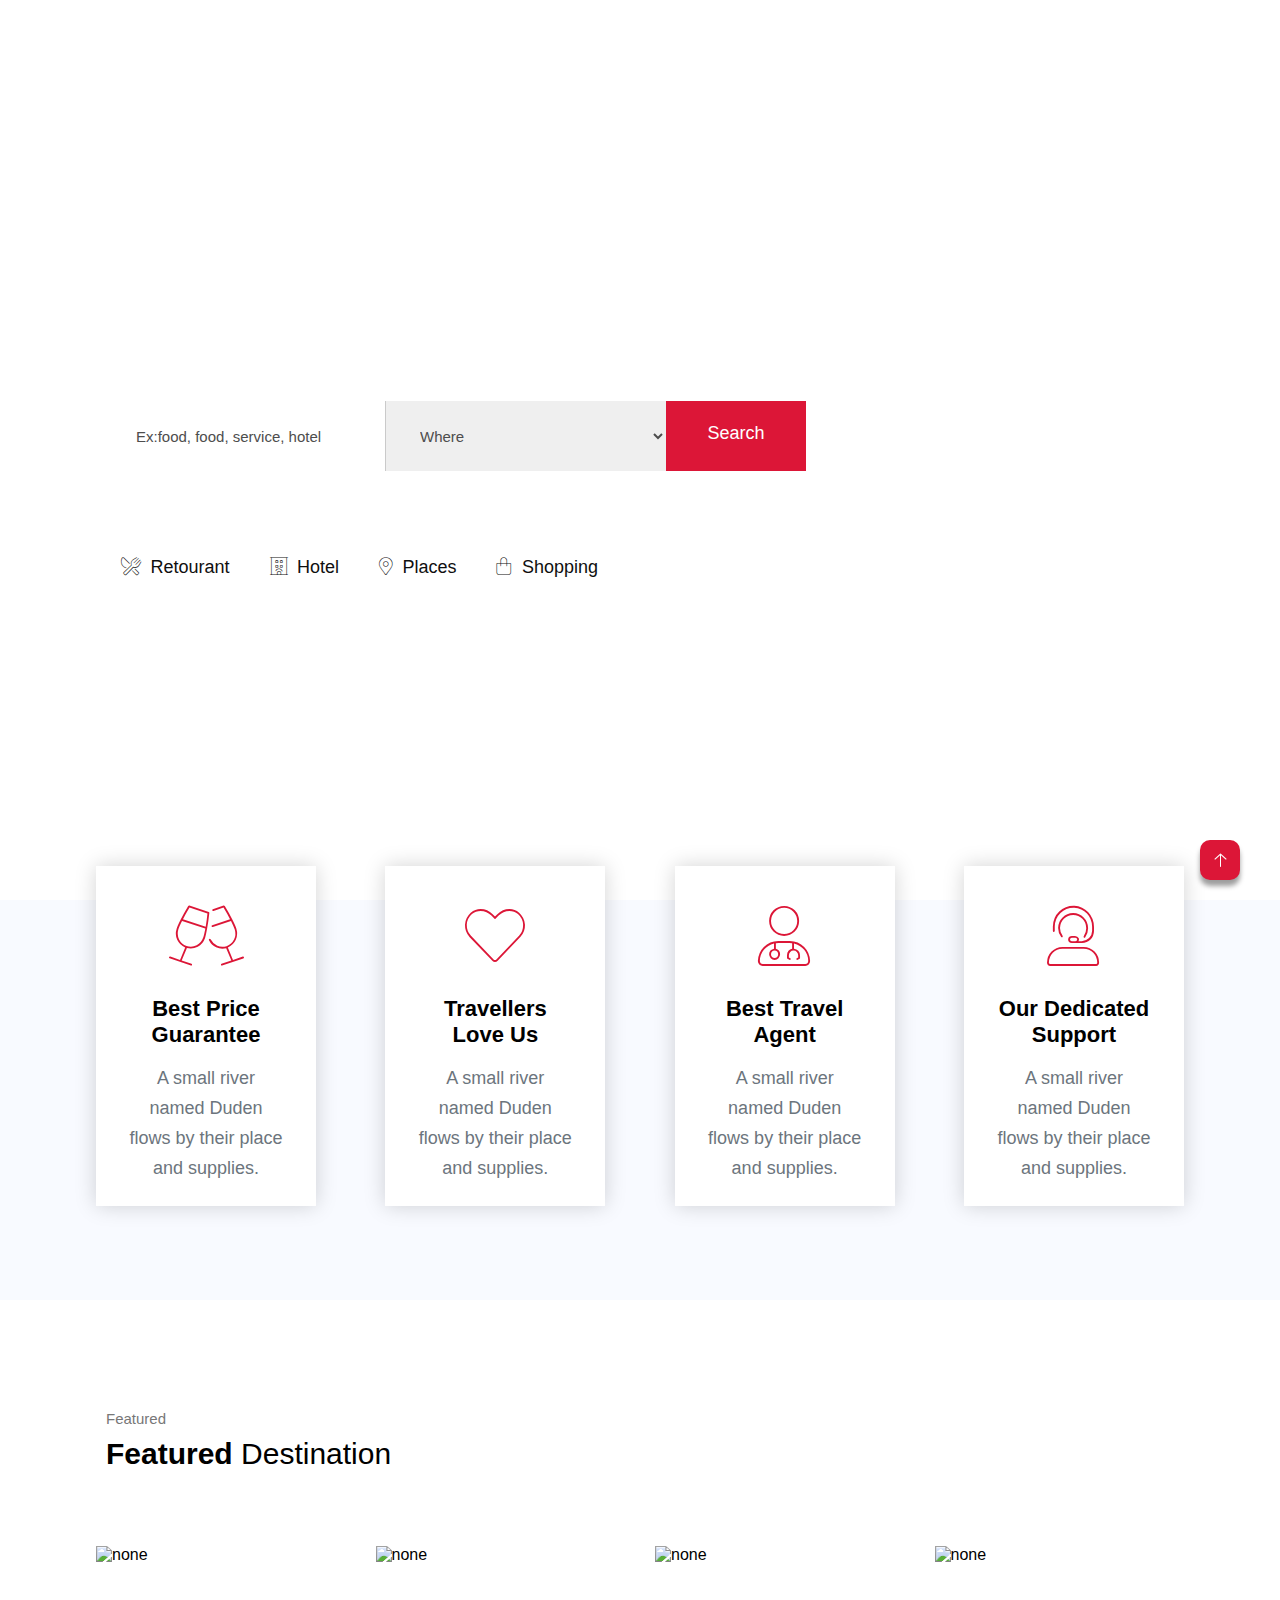
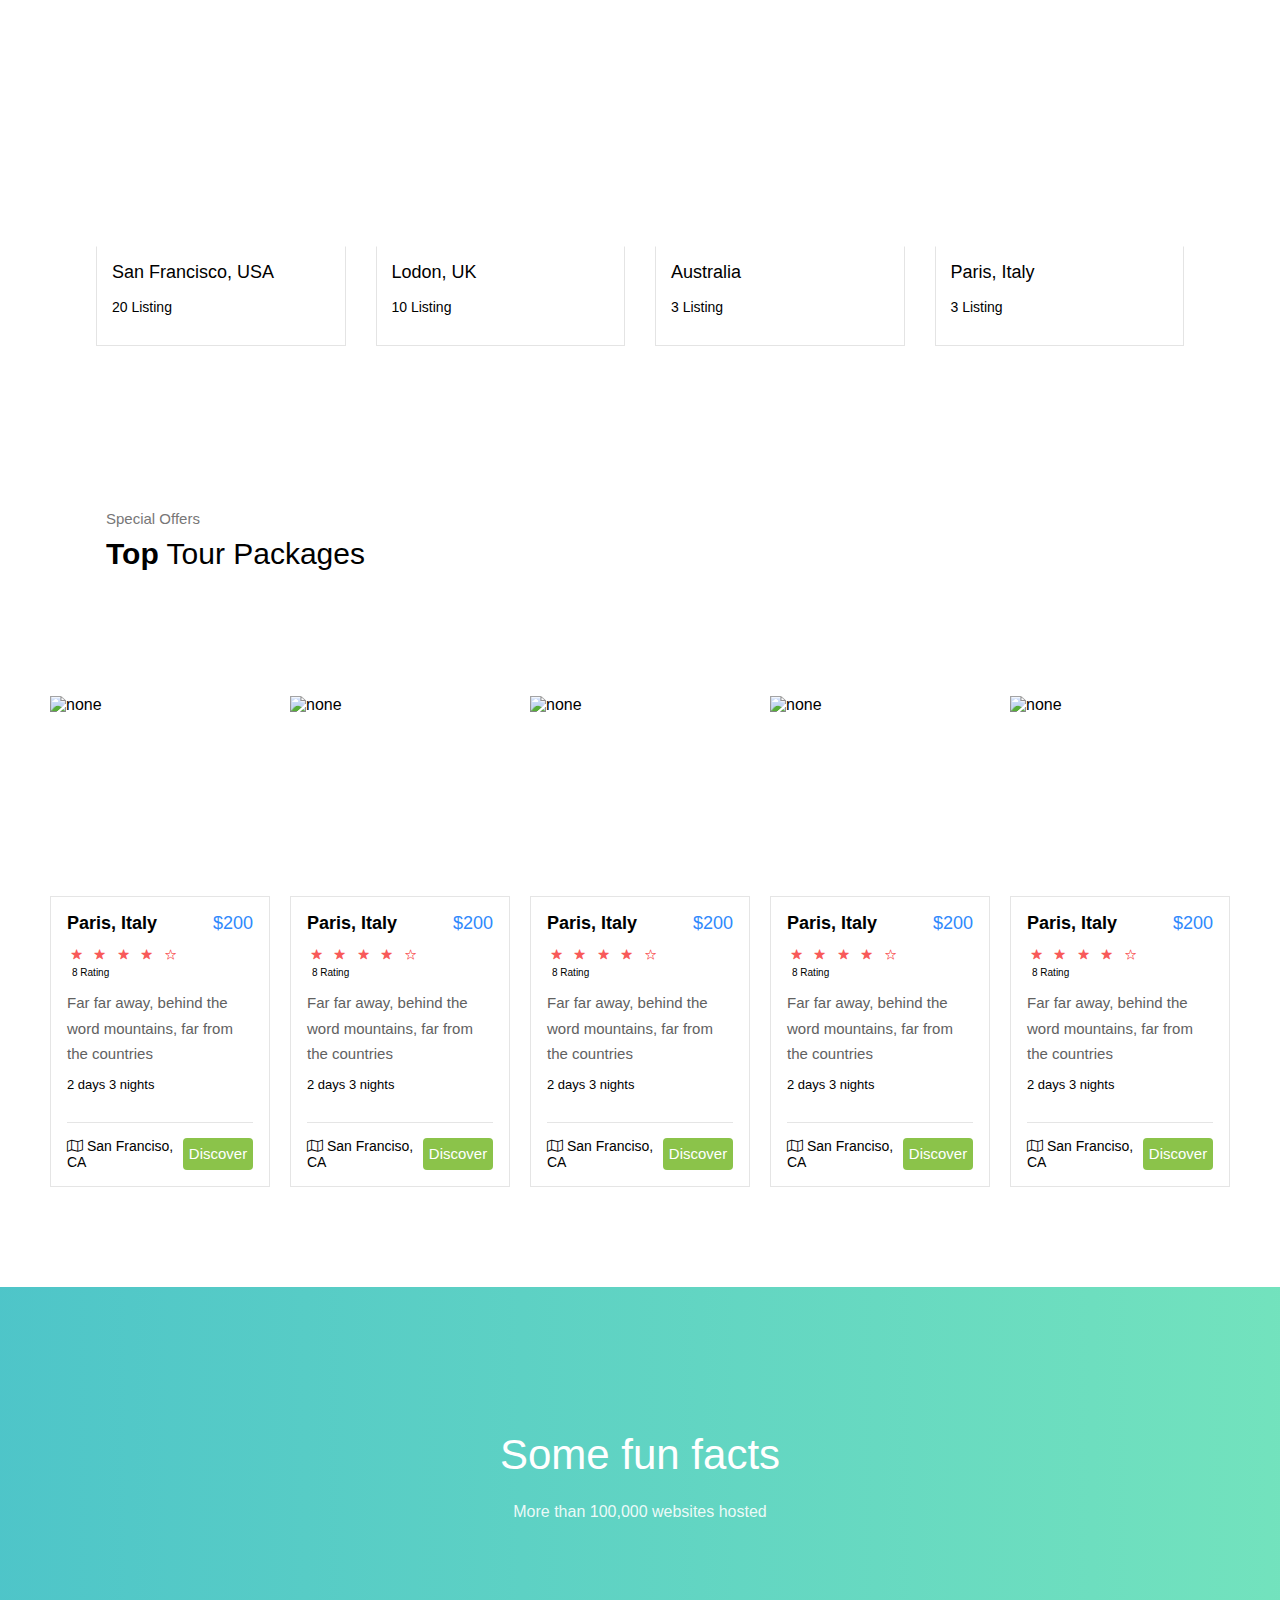
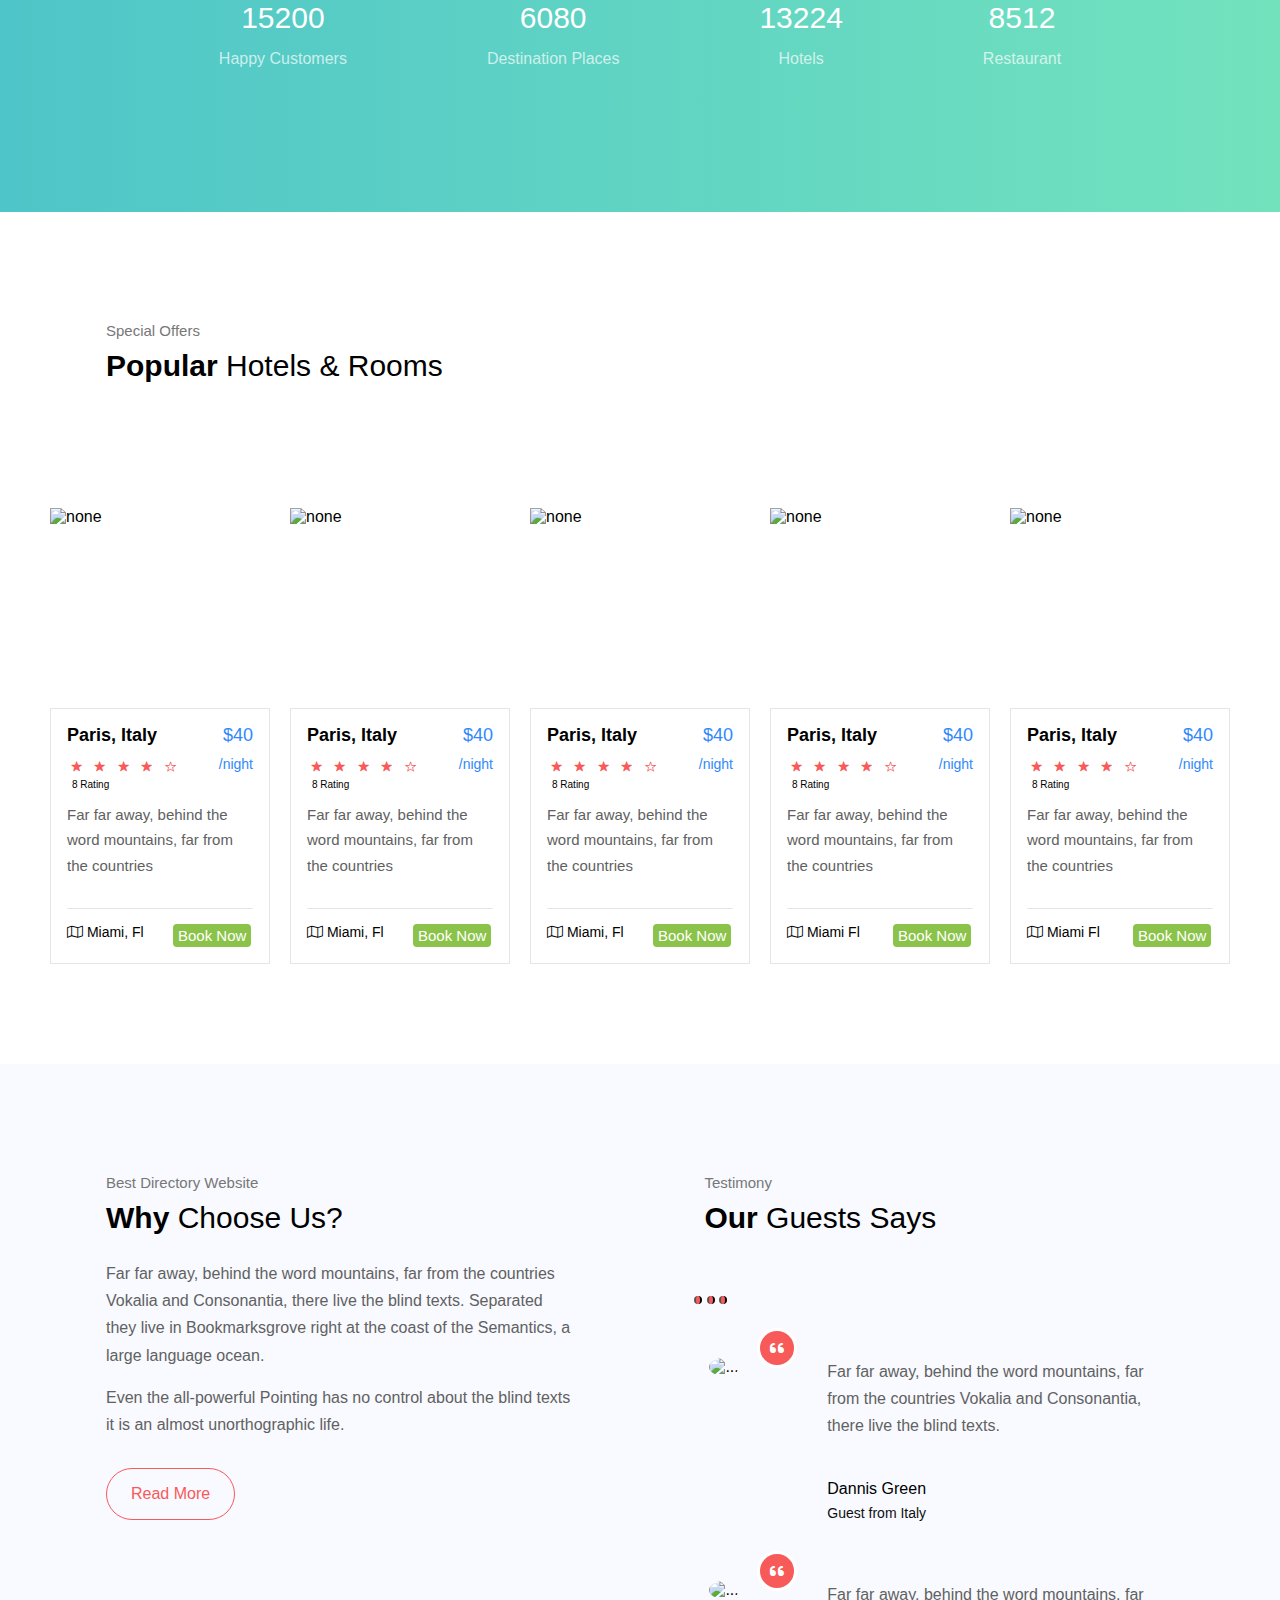
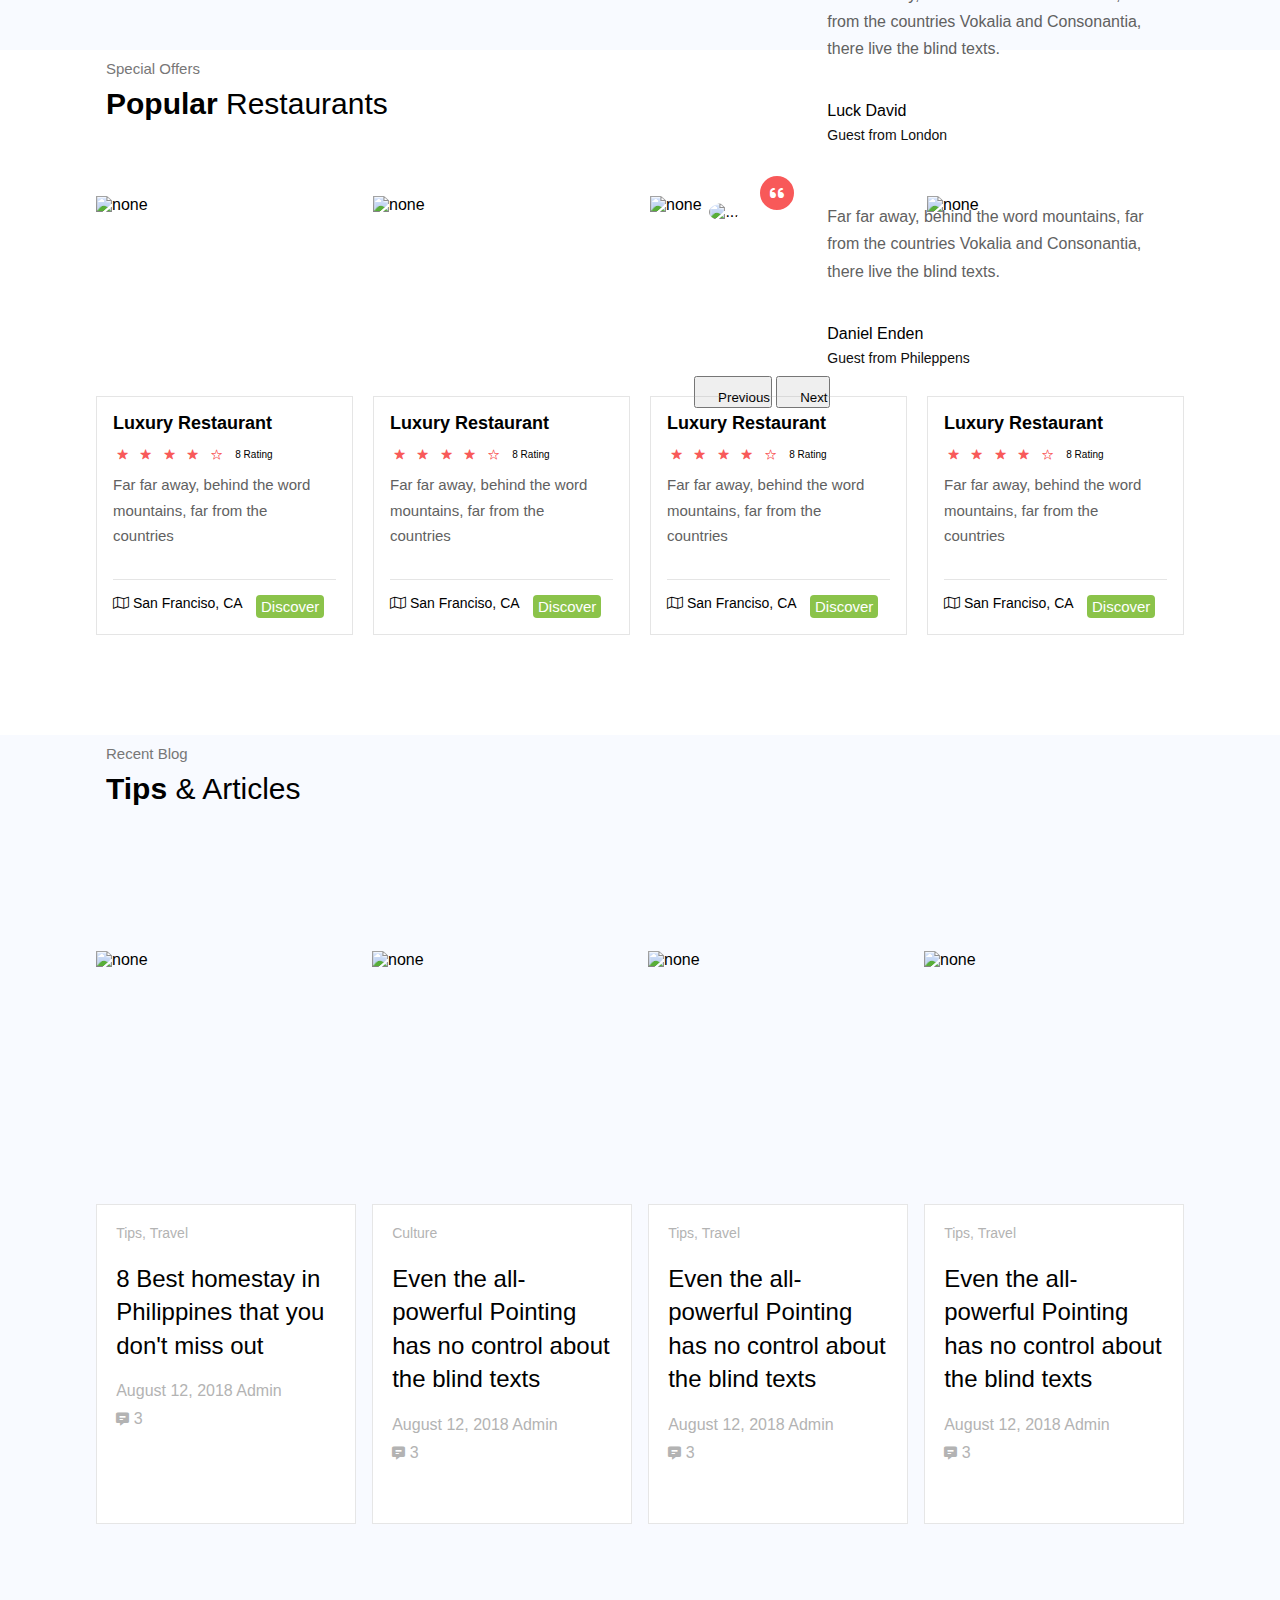
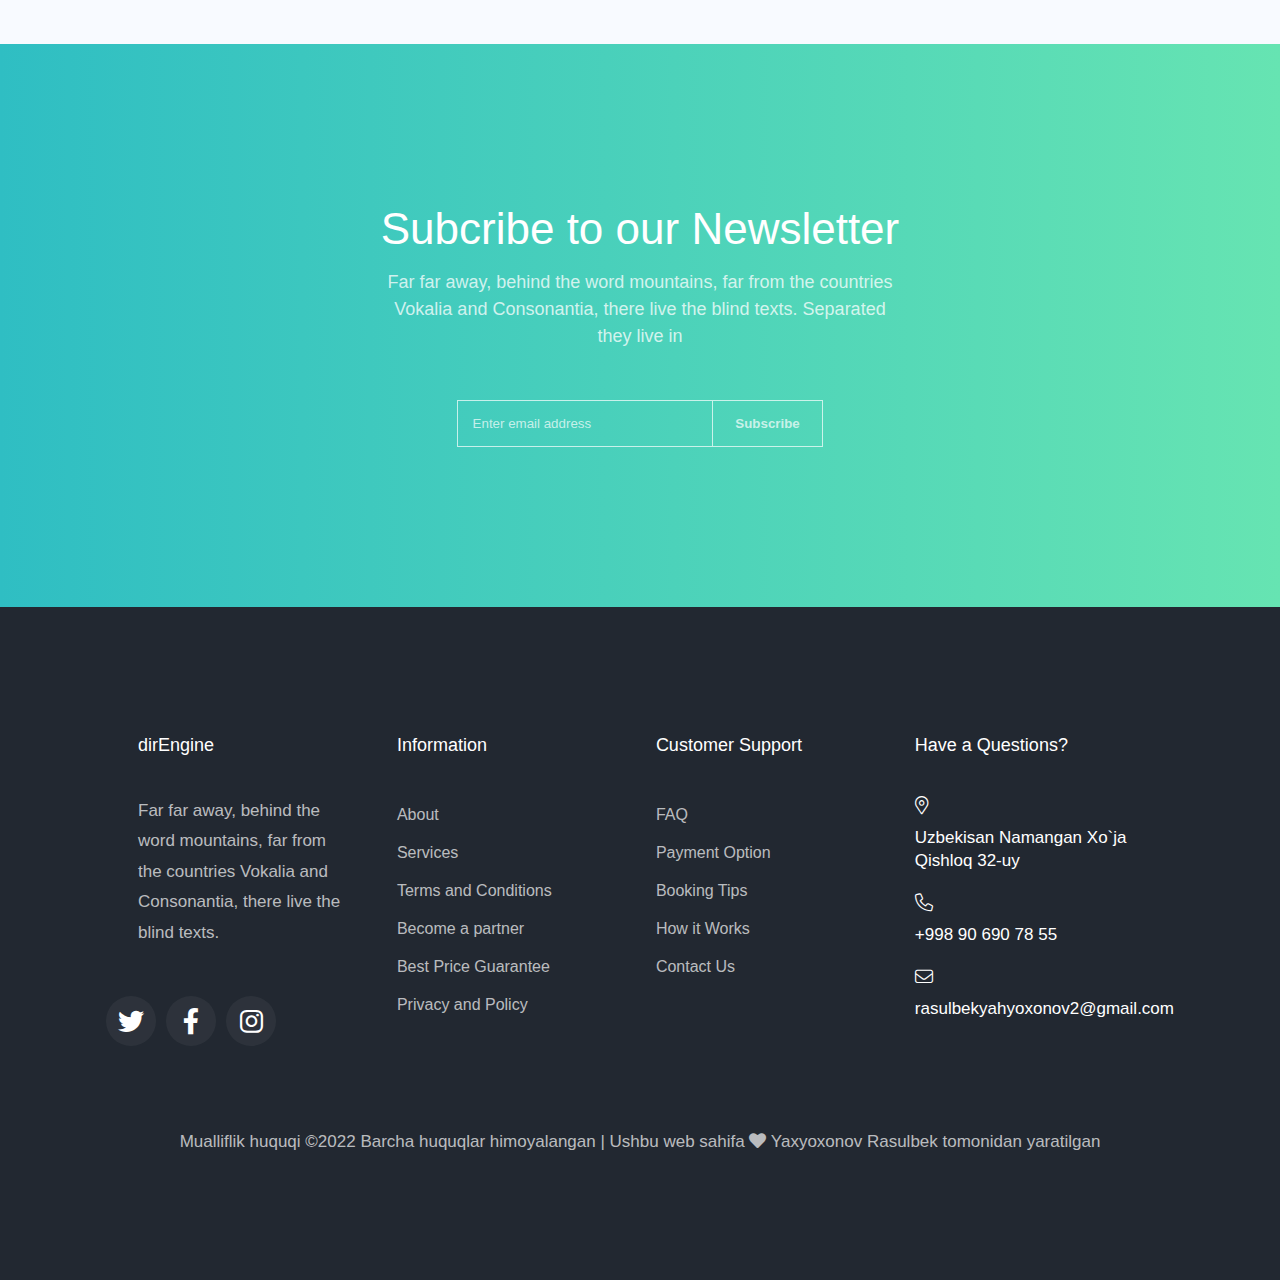
==== commit 24dd1bc8: "verebles" ====
--- a/index.html
+++ b/index.html
@@ -14,56 +14,6 @@
     <link href="https://fonts.googleapis.com/css2?family=Fredoka:wght@300&display=swap" rel="stylesheet">
     <link href="https://cdn.jsdelivr.net/npm/bootstrap@5.0.2/dist/css/bootstrap.min.css" rel="stylesheet" integrity="sha384-EVSTQN3/azprG1Anm3QDgpJLIm9Nao0Yz1ztcQTwFspd3yD65VohhpuuCOmLASjC" crossorigin="anonymous">
     <script src="https://unpkg.com/scrollreveal"></script>
-    <style>
-    ::-webkit-scrollbar{
-       width: 0;
-    }
-    #scrollpath {
-        position: fixed;
-        top: 0;
-        right: 0;
-        width: 10px;
-        height: 100%;
-        background: rgba(255,255,255,0.05);
-    }
-    #progressbar {
-        position: fixed;
-        top: 0;
-        right: 0;
-        width: 8px;
-        background: linear-gradient(to top, #008aff,#00ffe7);
-        animation: animate 5s linear infinite;
-        border-radius: 15px;
-    }
-    @keyframes animate {
-        0%,100% {
-            filter: hue-rotate(0deg);
-        }
-        50% {
-            filter: hue-rotate(360deg);
-        }
-    }
-    #progressbar::before {
-        content: ' ';
-        position: absolute;
-        top: 0;
-        left: 0;
-        width: 100%;
-        height: 100%;
-        background: linear-gradient(to top, #008aff,#00ffe7);
-        filter: blur(5px);
-    }
-    #progressbar::after {
-        content: ' ';
-        position: absolute;
-        top: 0;
-        left: 0;
-        width: 100%;
-        height: 100%;
-        background: linear-gradient(to top, #008aff,#00ffe7);
-        filter: blur(10px);
-    }
-    </style>
 </head>
 <body>
     <div id="topUp">
@@ -222,17 +172,44 @@
                 <p class="destination-p">Featured</p>
                 <h2 class="destination-h2"><strong>Featured</strong> Destination</h2>
             </div>
+
+            <input type="checkbox" id="check2">
+            <div class="check2-block2">
+                <img src="https://preview.colorlib.com/theme/direngine/images/xdestination-2.jpg.pagespeed.ic.RMg1c-upbN.webp" alt="none">
+                <h2 class="check2-block-h2">San Francisco, USA</h2>
+                <label for="check2">
+                    <i class="fa-light fa-xmark LALA"></i>
+                </label>
+            </div>
+            <input type="checkbox" id="check3">
+            <div class="check2-block3">
+                <img src="https://preview.colorlib.com/theme/direngine/images/xdestination-3.jpg.pagespeed.ic.SftvgTYoh4.webp" alt="none">
+                <h2 class="check2-block-h2">London, UK</h2>
+                <label for="check3">
+                    <i class="fa-light fa-xmark LALA"></i>
+                </label>
+            </div>
+            <input type="checkbox" id="check4">
+            <div class="check2-block4">
+                <img src="https://preview.colorlib.com/theme/direngine/images/xdestination-5.jpg.pagespeed.ic.mvF09-cYS1.webp" alt="none">
+                <h2 class="check2-block-h2">Australia</h2>
+                <label for="check4">
+                    <i class="fa-light fa-xmark LALA"></i>
+                </label>
+            </div>
+            <input type="checkbox" id="check5">
+            <div class="check2-block5">
+                <img src="https://preview.colorlib.com/theme/direngine/images/xdestination-6.jpg.pagespeed.ic.WI4c5hK4zM.webp" alt="none">
+                <h2 class="check2-block-h2">Paris, Italy</h2>
+                <label for="check5">
+                    <i class="fa-light fa-xmark LALA"></i>
+                </label>
+            </div>
+
+
             <div class="bottom-destination">
                 <div class="cow-detination">
                     <div class="cow-card">
-                        <input type="checkbox" id="check2">
-                        <div class="check2-block2">
-                            <img src="https://preview.colorlib.com/theme/direngine/images/xdestination-2.jpg.pagespeed.ic.RMg1c-upbN.webp" alt="none">
-                            <h2 class="check2-block-h2">San Francisco, USA</h2>
-                            <label for="check2">
-                                <i class="fa-light fa-xmark LALA"></i>
-                            </label>
-                        </div>
                         <div class="picture-card">
                             <img src="https://preview.colorlib.com/theme/direngine/images/xdestination-2.jpg.pagespeed.ic.RMg1c-upbN.webp" alt="none">
                         </div>
@@ -247,14 +224,6 @@
                         </div>
                     </div>
                     <div class="cow-card cow-none2">
-                        <input type="checkbox" id="check3">
-                        <div class="check2-block3">
-                            <img src="https://preview.colorlib.com/theme/direngine/images/xdestination-3.jpg.pagespeed.ic.SftvgTYoh4.webp" alt="none">
-                            <h2 class="check2-block-h2">London, UK</h2>
-                            <label for="check3">
-                                <i class="fa-light fa-xmark LALA"></i>
-                            </label>
-                        </div>
                         <div class="picture-card">
                             <img src="https://preview.colorlib.com/theme/direngine/images/xdestination-3.jpg.pagespeed.ic.SftvgTYoh4.webp" alt="none">
                         </div>
@@ -269,14 +238,6 @@
                         </div>
                     </div>
                     <div class="cow-card cow-none">
-                        <input type="checkbox" id="check4">
-                        <div class="check2-block4">
-                            <img src="https://preview.colorlib.com/theme/direngine/images/xdestination-5.jpg.pagespeed.ic.mvF09-cYS1.webp" alt="none">
-                            <h2 class="check2-block-h2">Australia</h2>
-                            <label for="check4">
-                                <i class="fa-light fa-xmark LALA"></i>
-                            </label>
-                        </div>
                         <div class="picture-card">
                             <img src="https://preview.colorlib.com/theme/direngine/images/xdestination-5.jpg.pagespeed.ic.mvF09-cYS1.webp" alt="none">
                         </div>
@@ -291,14 +252,6 @@
                         </div>
                     </div>
                     <div class="cow-card cow-none">
-                        <input type="checkbox" id="check5">
-                        <div class="check2-block5">
-                            <img src="https://preview.colorlib.com/theme/direngine/images/xdestination-6.jpg.pagespeed.ic.WI4c5hK4zM.webp" alt="none">
-                            <h2 class="check2-block-h2">Paris, Italy</h2>
-                            <label for="check5">
-                                <i class="fa-light fa-xmark LALA"></i>
-                            </label>
-                        </div>
                         <div class="picture-card">
                             <img src="https://preview.colorlib.com/theme/direngine/images/xdestination-6.jpg.pagespeed.ic.WI4c5hK4zM.webp" alt="none">
                         </div>
--- a/css/style.css
+++ b/css/style.css
@@ -18,6 +18,54 @@
 ::placeholder {
     color: rgba(255, 255, 255, 0.7);
 }
+::-webkit-scrollbar{
+    width: 0;
+ }
+ #scrollpath {
+     position: fixed;
+     top: 0;
+     right: 0;
+     width: 10px;
+     height: 100%;
+     background: rgba(255,255,255,0.05);
+ }
+ #progressbar {
+     position: fixed;
+     top: 0;
+     right: 0;
+     width: 8px;
+     background: linear-gradient(to top, #008aff,#00ffe7);
+     animation: animate 5s linear infinite;
+     border-radius: 15px;
+ }
+ @keyframes animate {
+     0%,100% {
+         filter: hue-rotate(0deg);
+     }
+     50% {
+         filter: hue-rotate(360deg);
+     }
+ }
+ #progressbar::before {
+     content: ' ';
+     position: absolute;
+     top: 0;
+     left: 0;
+     width: 100%;
+     height: 100%;
+     background: linear-gradient(to top, #008aff,#00ffe7);
+     filter: blur(5px);
+ }
+ #progressbar::after {
+     content: ' ';
+     position: absolute;
+     top: 0;
+     left: 0;
+     width: 100%;
+     height: 100%;
+     background: linear-gradient(to top, #008aff,#00ffe7);
+     filter: blur(10px);
+ }
 input {
     border: none;
 }
@@ -449,102 +497,92 @@
     object-fit: cover;
 }
 .check2-block2 {
-    position: absolute;
+    position: fixed;
     top: 0;
     left: 0;
-    width: 100vw;
-    height: 100vh;
+    right: 0;
+    bottom: 0;
     transform: scale(0);
-    transition: .4s;
+    transition: .5s;
     opacity: 0;
-    z-index: -10;
+    overflow: hidden;
 }
 .check2-block3 {
-    position: absolute;
+    position: fixed;
     top: 0;
     left: 0;
-    width: 100%;
-    height: 100%;
+    right: 0;
+    bottom: 0;
     transform: scale(0);
-    transition: .4s;
+    transition: .5s;
     opacity: 0;
-    z-index: -10;
+    overflow: hidden;
 }
 .check2-block4 {
-    position: absolute;
+    position: fixed;
     top: 0;
     left: 0;
-    width: 100%;
-    height: 100%;
+    right: 0;
+    bottom: 0;
     transform: scale(0);
-    transition: .4s;
+    transition: .5s;
     opacity: 0;
-    z-index: -10;
 }
 .check2-block5 {
-    position: absolute;
+    position: fixed;
     top: 0;
     left: 0;
-    width: 100vw;
-    height: 100vh;
+    right: 0;
+    bottom: 0;
     transform: scale(0);
-    transition: .4s;
+    transition: .5s;
     opacity: 0;
-    z-index: -10;
 }
 #check2:checked ~ .check2-block2 {
     transform: scale(1);
     opacity: 1;
-    transition: .4s;
+    transition: .5s;
     display: flex;
     justify-content: center;
     align-items: center;
     flex-direction: column;
     position: fixed;
-    left: 0;
-    top: 0;
     z-index: 9;
     background-color: rgba(0, 0, 0, 0.877);
 }
 #check3:checked ~ .check2-block3 {
     transform: scale(1);
     opacity: 1;
-    transition: .4s;
+    transition: .5s;
     display: flex;
     justify-content: center;
     align-items: center;
     flex-direction: column;
     position: fixed;
-    left: 0;
-    top: 0;
     z-index: 9;
     background-color: rgba(0, 0, 0, 0.877);
 }
 #check4:checked ~ .check2-block4 {
     transform: scale(1);
     opacity: 1;
-    transition: .4s;
+    transition: .5s;
     display: flex;
     justify-content: center;
     align-items: center;
     flex-direction: column;
     position: fixed;
-    left: 0;
-    top: 0;
     z-index: 9;
     background-color: rgba(0, 0, 0, 0.877);
 }
 #check5:checked ~ .check2-block5 {
     transform: scale(1);
     opacity: 1;
-    transition: .4s;
+    transition: .5s;
     display: flex;
     justify-content: center;
     align-items: center;
     flex-direction: column;
     position: fixed;
-    left: 0;
-    top: 0;
     z-index: 9;
     background-color: rgba(0, 0, 0, 0.877);
 }
